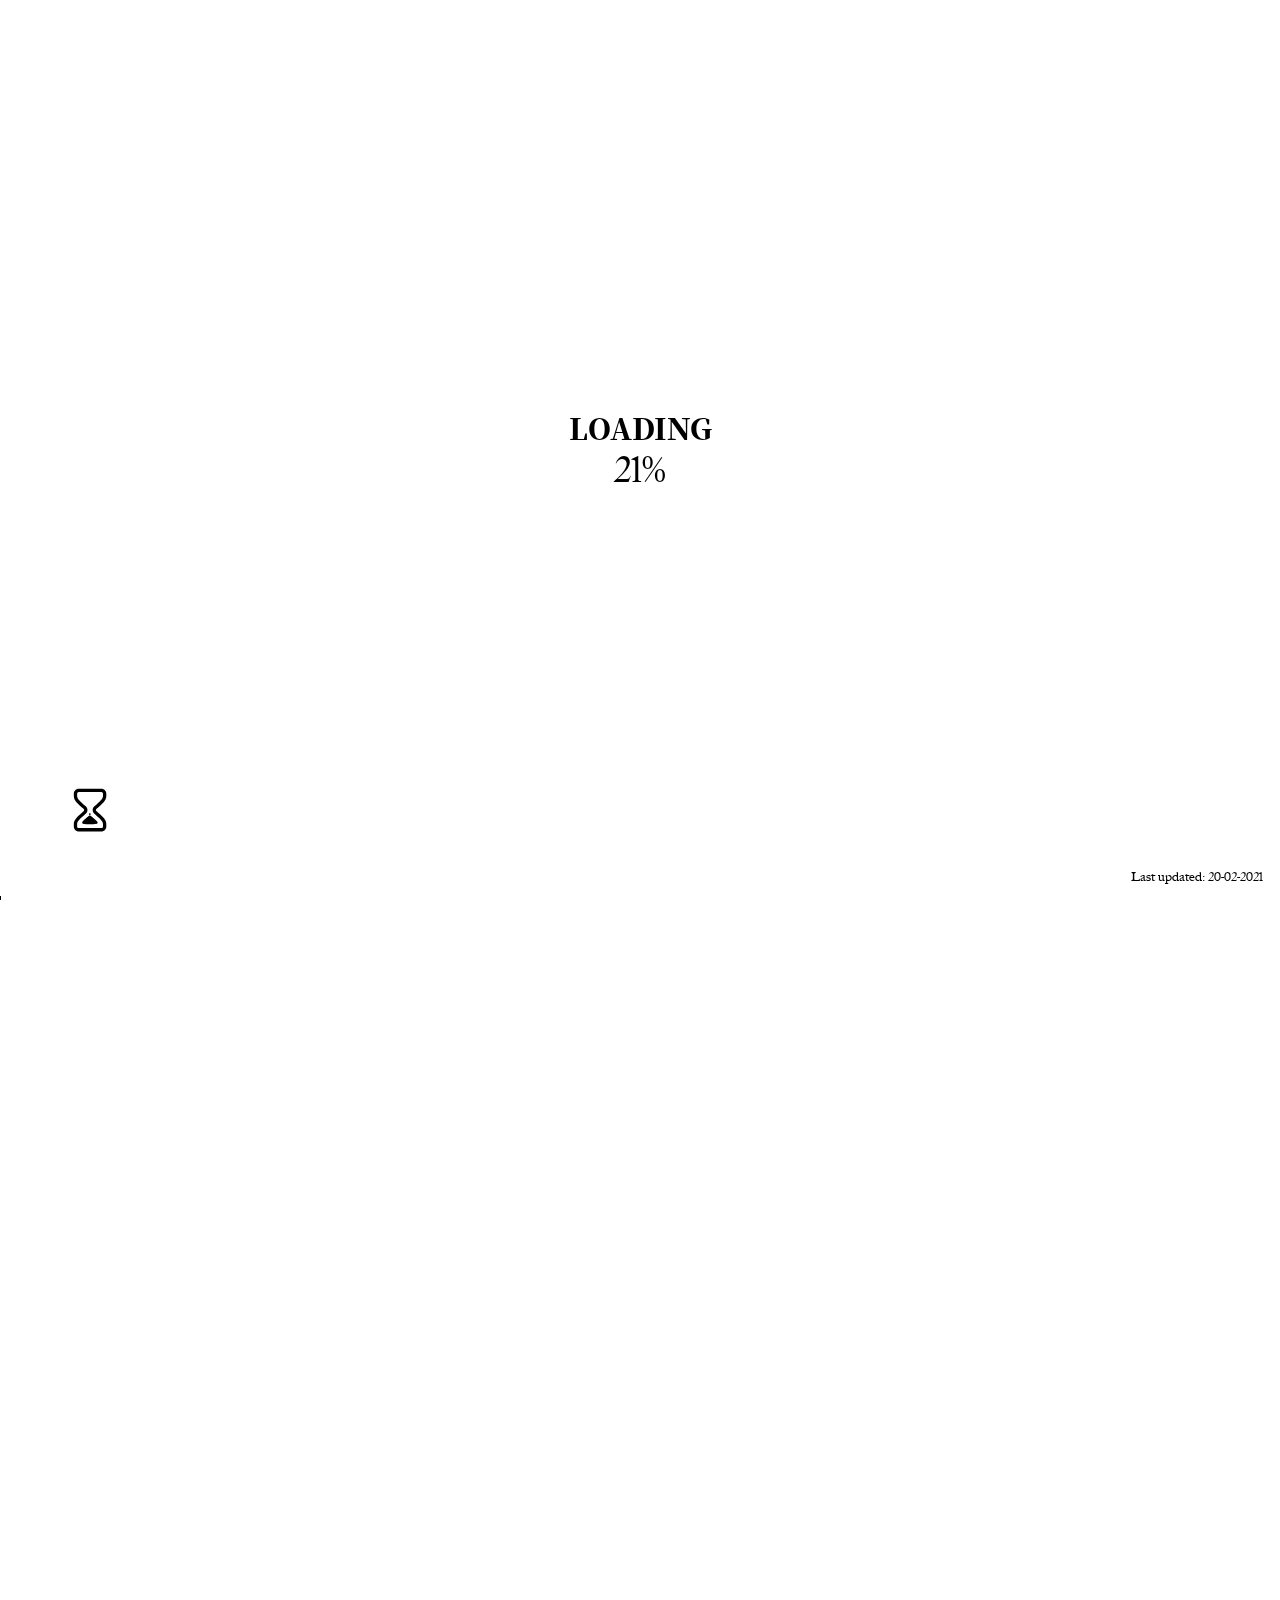
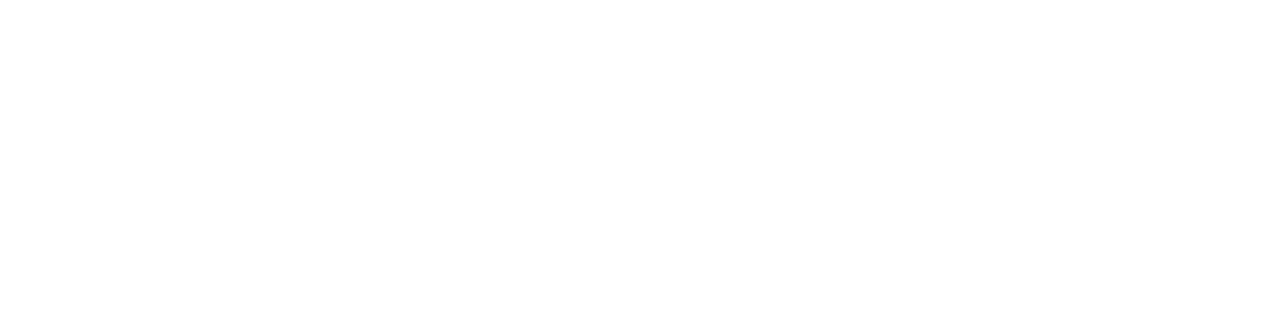
==== index.html @ 4507845f "changes1" ====
﻿
<!DOCTYPE html>
<html>
	<head>
		<meta http-equiv="Content-Type" content="text/html; charset=UTF-8" />
		<title>
			DERRICK 鄔泽斌
		</title>
		
      

<meta name="HandheldFriendly" content="True">
<meta name="MobileOptimized" content="320">
<meta name="viewport" content="width=device-width, initial-scale=1, maximum-scale=1, user-scalable=no"/>

<meta name="apple-mobile-web-app-capable" content="yes" />
<meta name="google" content="notranslate" />

<link rel="apple-touch-icon" sizes="180x180" href="favicons/apple-touch-icon.png" />
<link rel="icon" type="image/png" sizes="32x32" href="favicons/favicon-32x32.png" />
<link rel="icon" type="image/png" sizes="16x16" href="favicons/favicon-16x16.png" />
<link rel="manifest" href="favicons/site.webmanifest" />
<link rel="mask-icon" href="favicons/safari-pinned-tab.svg" color="#383e3f" />
<link rel="shortcut icon" href="favicons/favicon.ico" />
<meta name="msapplication-TileColor" content="#ffffff" />

<meta name="theme-color" content="#ffffff" />
<meta name="description" content="Web Developer" />
<meta property="og:type" content="website" />
<meta property="og:image:width" content="1200" />
<meta property="og:image:height" content="1200" />
<meta property="og:title" content="" />
<meta property="og:site_name" content="DERRICK 鄔泽斌" />
<meta property="og:description" content="Software Engineer" />






<script src="https://cdn.polyfill.io/v2/polyfill.min.js"></script>

<script src="js/bundle.js"></script>




<link type="text/css" rel="stylesheet" media="all" href="css/main.css" />
<link type="text/css" rel="stylesheet" media="all" href="css/main_landscape.css" />
<link type="text/css" rel="stylesheet" media="all" href="css/main_portrait.css" />
	</head>

	<body data-page="homepage">

		
		<div class="Cursor">

	
	<div class="Cursor__Dot">&nbsp;</div>
	
	
	<div class="Cursor__Arrow">
		<svg xmlns="http://www.w3.org/2000/svg" width="100" height="100" viewBox="0 0 100 100" ><g id="cursor_arrow-copy-14" fill="none" fill-rule="evenodd"><path d="M31.353 48.23H78v3.54H31.353c4.563 3.542 9.055 8.147 12.635 12.963L41.321 67C36.548 60.413 29.388 54.108 23 50c6.388-4.108 13.548-10.413 18.32-17l2.668 2.267c-3.299 4.533-8.072 9.42-12.635 12.962z" id="←" fill="#000" transform="rotate(90 50.5 50)"/></g></svg>	</div>
	
	
	<div class="Cursor__Drag">
		<svg xmlns="http://www.w3.org/2000/svg" width="100" height="100" viewBox="0 0 100 100" >
  <g fill="#000" fill-rule="nonzero">
    <path d="M17.66 48.677l11.092-7.538a.8.8 0 0 1 1.247.727L29.334 50l.665 8.134a.8.8 0 0 1-1.247.727L17.66 51.323a1.6 1.6 0 0 1 0-2.646zM83.34 51.323l-11.092 7.538a.8.8 0 0 1-1.247-.727L71.666 50l-.665-8.134a.8.8 0 0 1 1.247-.727l11.091 7.538a1.6 1.6 0 0 1 0 2.646z"/>
  </g>
</svg>	</div>

	
	<p class="Cursor__Distance">
		We are <br />15,343 km<br /> apart
	</p>


	<div class="Cursor__Eyeball"></div>
	<div class="Cursor__Hourglass"></div>
</div>


<div class="CursorBorder">
	<div class="CursorBorder__Border">&nbsp;</div>
</div>


<div id="CursorBlocker">&nbsp;</div>
		<div class="Scrollbar">
	<div class="Scrollbar__Front">&nbsp;</div>
	<div class="Scrollbar__End">&nbsp;</div>
</div>		
		<div class="Menu--mobile">
	<p id="button_home_mobile" class="Menu--mobile__Link"><svg width="24px" height="24px" viewBox="0 0 24 24" version="1.1" xmlns="http://www.w3.org/2000/svg" xmlns:xlink="http://www.w3.org/1999/xlink">
    <g id="icon_home" stroke="none" stroke-width="1" fill="none" fill-rule="evenodd">
        <path d="M10,18 L10,13 L14,13 L14,18 L18,18 L18,11.3017083 L12,6.30170828 L6,11.3017083 L6,18 L10,18 Z M5,10.8333333 L12,5 L19,10.8333333 L19,19 L5,19 L5,10.8333333 Z M11,14 L11,18 L13,18 L13,14 L11,14 Z" id="Shape" fill="#000000" fill-rule="nonzero"></path>
    </g>
</svg>Home</p>
	<p id="button_work_mobile" class="Menu--mobile__Link"><svg width="24px" height="24px" viewBox="0 0 24 24" version="1.1" xmlns="http://www.w3.org/2000/svg" xmlns:xlink="http://www.w3.org/1999/xlink">
    <g id="icon_work" stroke="none" stroke-width="1" fill="none" fill-rule="evenodd">
        <path d="M6.67067946,17.4003884 L14.9759339,14.5376611 L15.6833783,8.44549156 L17.5082353,10.2703485 L18.5857864,9.19279734 L14.1858823,4.79289322 L13.1083312,5.87044438 L14.9331881,7.69530132 L8.84101858,8.40274579 L5.99377507,16.6630792 L10.2426407,12.4142136 L10.9497475,13.1213203 L6.67067946,17.4003884 Z M16.4382197,10.6145465 L15.8966795,15.2780288 L4,19.3786797 L8.1006509,7.48200016 L12.7641332,6.94045996 L11.6941176,5.87044438 L14.1858823,3.37867966 L20,9.19279734 L17.5082353,11.6845621 L16.4382197,10.6145465 Z" id="Shape" fill="#000000" fill-rule="nonzero"></path>
    </g>
</svg>Work</p>
	<p id="button_about_mobile" class="Menu--mobile__Link"><svg width="24px" height="24px" viewBox="0 0 24 24" version="1.1" xmlns="http://www.w3.org/2000/svg" xmlns:xlink="http://www.w3.org/1999/xlink">
    <g id="icon_about" stroke="none" stroke-width="1" fill="none" fill-rule="evenodd">
        <circle id="Oval" stroke="#000000" fill-rule="nonzero" cx="12" cy="12" r="8"></circle>
        <rect id="Rectangle" fill="#000000" fill-rule="nonzero" x="11.5" y="9" width="1" height="1"></rect>
        <rect id="Rectangle" fill="#000000" fill-rule="nonzero" x="11.5" y="11" width="1" height="4"></rect>
    </g>
</svg>About</p>
	<p id="button_guestbook_mobile" class="Menu--mobile__Link"><svg width="24px" height="24px" viewBox="0 0 24 24" version="1.1" xmlns="http://www.w3.org/2000/svg" xmlns:xlink="http://www.w3.org/1999/xlink">
    <g id="icon_guestbook" stroke="none" stroke-width="1" fill="none" fill-rule="evenodd">
        <path d="M19,6 L5,6 L5,15.8571429 L15.7391612,15.8571429 L19,18.0989695 L19,6 Z M4,5 L20,5 L20,20 L15.4285714,16.8571429 L4,16.8571429 L4,5 Z" id="Rectangle" fill="#000000" fill-rule="nonzero"></path>
        <polygon id="Rectangle" fill="#000000" fill-rule="nonzero" points="16 10 16 12 14 12 14 10"></polygon>
        <polygon id="Rectangle" fill="#000000" fill-rule="nonzero" points="13 10 13 12 11 12 11 10"></polygon>
        <polygon id="Rectangle" fill="#000000" fill-rule="nonzero" points="10 10 10 12 8 12 8 10"></polygon>
    </g>
</svg>Guestbook<span class="message_counter">0</span></p>
</div>
		<div id="Homepage" style="display: none; visibility: hidden;">

	<div id="Homepage__Top">
		
		<div id="section_home">


	<div class="Menu">
		<p class=" Menu__Link" id="button_about" data-arrow_deg="-45">About</p>
		<p class=" Menu__Link" id="button_work" data-arrow_deg="90">Work</p>
		<p class=" Menu__Link" id="button_guestbook" data-arrow_deg="-90">Guestbook (<i class="message_counter">null</i>)</p>
			</div>


	<div class="Chapter">
		<p class="Chapter__Zh">作品集</p>
		<p class="Chapter__Sep"><svg xmlns="http://www.w3.org/2000/svg" viewBox="0 0 14 13">
  <path fill="#000" fill-rule="nonzero" d="M7 6.252L13.383.165l.26.248L7.261 6.5l6.382 6.087-.26.248L7 6.748.617 12.835l-.26-.248L6.739 6.5.357.413l.26-.248z"/>
</svg></p>
		<p class="Chapter__En">Selected Work</p>
	</div>


	<div class="Home">

		<div class="Home__Word Home__Word--1"><p>鄔</p></div>
		<div class="Home__Word Home__Word--2"><p>泽</p></div>
		<div class="Home__Word Home__Word--3"><p>斌</p></div>

	
		

		

		<!--<div class="Home__Badge--pride">
			<svg xmlns="http://www.w3.org/2000/svg" viewBox="0 0 90 60">
  <path fill="#000" fill-rule="nonzero" d="M0 0h90v60H0V0zm44.508 29.54c-1.723-1.884-1.022-4.93 1.646-6.132 1.76-.792 3.183-4.051 1.88-6.077-1.162-1.809-.867-3.762 1.17-4.809-9.783-.67-14.465 12.256-5.066 17.07-.967-.768-1.705-1.924-2.08-3.29a7.188 7.188 0 0 1 .839-5.712l.22.139a6.924 6.924 0 0 0-.808 5.504c.381 1.387 1.183 2.58 2.2 3.308zm-.08-9.448l-.593.93-.214-1.082-1.068-.276.962-.539-.067-1.1.809.749 1.025-.404-.46 1 .7.851-1.095-.129zm.857 9.299c1.26-2.222 4.374-2.497 6.341-.33 1.297 1.43 4.836 1.775 6.36-.09 1.362-1.665 3.31-1.988 4.935-.374-2.386-9.51-16.125-9.97-17.799.457.43-1.156 1.302-2.216 2.486-2.995a7.188 7.188 0 0 1 5.692-.967l-.064.253a6.924 6.924 0 0 0-5.485.932c-1.2.79-2.089 1.922-2.466 3.114zm8.961-2.998l-1.067-.275.962-.538-.067-1.101.81.749 1.025-.404-.462 1 .701.85-1.094-.129-.593.93-.215-1.082zm-8.578 3.69c2.501.512 3.726 3.388 2.273 5.928-.959 1.676-.194 5.149 2.05 6.022 2.005.78 2.914 2.534 1.882 4.577 8.307-5.208 4.498-18.417-5.936-16.786 1.233.052 2.51.554 3.617 1.439a7.188 7.188 0 0 1 2.679 5.114l-.26.017a6.924 6.924 0 0 0-2.582-4.928c-1.123-.898-2.474-1.393-3.723-1.384zm5.62 7.596l-.068-1.1.809.75 1.026-.405-.462 1.001.701.85-1.094-.13-.592.93-.216-1.08-1.066-.277.961-.539zm-6.16-7.019c.286 2.538-2.072 4.591-4.936 3.995-1.89-.395-4.957 1.406-5.094 3.81-.122 2.148-1.509 3.554-3.772 3.204 7.52 6.292 18.906-1.413 14.131-10.832.332 1.189.249 2.558-.25 3.884a7.188 7.188 0 0 1-4.037 4.128l-.096-.242a6.924 6.924 0 0 0 3.889-3.978c.507-1.346.56-2.783.165-3.969zm-5.488 7.692l1.025-.403-.462 1 .701.851-1.095-.13-.592.93-.214-1.081-1.068-.276.962-.539-.067-1.1.81.748zm4.771-8.026c-2.325 1.056-5.006-.552-5.324-3.46-.209-1.92-2.869-4.28-5.198-3.667-2.08.547-3.846-.337-4.212-2.598-3.66 9.097 7.185 17.544 14.668 10.092-1.028.683-2.356 1.028-3.772.962a7.188 7.188 0 0 1-5.173-2.563l.201-.167a6.924 6.924 0 0 0 4.985 2.47c1.436.066 2.82-.327 3.825-1.07zM35.4 27.483l.7.85-1.094-.13-.592.93-.215-1.082-1.067-.276.962-.537-.068-1.1.81.747 1.025-.403-.461 1.001z"/>
</svg>		</div>-->


		<p class="Home__Message Home__Message--en">Hi, my name is Derrick,
			<br />
			Co-Founder / CTO of AROSSOBENCH<br /> and Software Engineer at Cobotic Lab.</p>

		<p class="Home__Message Home__Message--zh">Currently in Singapore.</p>

		<p class="Home__Message Home__Message--time">
			<span class="Home__Message--time__Clock">00:00:00</span>
			<span class="Home__Message--time__Comment">Hey there my friend.</span>
		</p>
	</div>

</div>
		

<div id="section_reuters_news" class="Work">


    <div class="Chapter">
        <p class="Chapter__Zh">作品</p>
        <p class="Chapter__Sep"><svg xmlns="http://www.w3.org/2000/svg" viewBox="0 0 14 13">
  <path fill="#000" fill-rule="nonzero" d="M7 6.252L13.383.165l.26.248L7.261 6.5l6.382 6.087-.26.248L7 6.748.617 12.835l-.26-.248L6.739 6.5.357.413l.26-.248z"/>
</svg></p>
		<p class="Chapter__En">Work</p>
    </div>


	<a class="Work__Client Work__Client--zh" href="https://arossobench.com/" data-link="true cs" data-lottie="eyeball" data-cursor_class="read_more" data-hex="FF8000">AROSSO BENCH<span class="Work__Client--zh__sub">XXL</span></a>
	

	<p class="Work__Role">
		<span class="Work__Role__en">CTO</span><span class="Work__Role__dash">&nbsp;</span><span class="Work__Role__zh">CO-FOUNDER</span>
	</p>


	<a class="Work__Media" href="https://arossobench.com/" data-link="true cs" data-lottie="eyeball" data-cursor_class="read_more_invert" data-inview="true" data-hex="FF8000">&nbsp;</a>


</div>		
<div id="section_chan_eayrs" class="Work">


	<a class="Work__Client Work__Client--en" href="/cobotic/" data-link="true cs" data-lottie="eyeball" data-cursor_class="read_more" data-hex="193931">Binary Coffee<br><span>&nbsp;&nbsp;&nbsp;&nbsp;&nbsp;</span>@ Cobotic Lab</a>
	

	<p class="Work__Role">
		<span class="Work__Role__en">SOFTWARE ENGINEER</span><span class="Work__Role__dash">&nbsp;</span><span class="Work__Role__zh">MULTIDISCIPLINARY</span>
	</p>


	<a class="Work__Media" href="/cobotic/" data-link="true cs" data-lottie="eyeball" data-cursor_class="read_more" data-inview="true" data-hex="193931">&nbsp;</a>


</div>
		

<div id="section_cowboy" class="Work">


	<a class="Work__Client Work__Client--en" href="/fyp/" data-link="true cs" data-lottie="eyeball" data-cursor_class="read_more" data-hex="FF3465">TELEMATIC</a>
	

	<p class="Work__Role">
		<span class="Work__Role__en">Final Year Project</span><span class="Work__Role__dash">&nbsp;</span><span class="Work__Role__zh">Singapore Polytechnic</span>
	</p>


	<a class="Work__Media" href="/fyp/" data-link="true cs" data-lottie="eyeball" data-cursor_class="read_more" data-inview="true" data-hex="FF3465">&nbsp;
	</a>


</div>
		

<div id="section_campbell_rey" class="Work">


	<a class="Work__Client Work__Client--en" href="/auto/" data-link="true cs" data-lottie="eyeball" data-cursor_class="read_more" data-hex="F3534B">Solar Car</a>
	

	<p class="Work__Role">
		<span class="Work__Role__en">Fellowship</span><span class="Work__Role__dash">&nbsp;</span><span class="Work__Role__zh">Singapore Polytechnic</span>
	</p>


	<a class="Work__Media" href="/auto/" data-link="true cs" data-lottie="eyeball" data-cursor_class="read_more" data-inview="true" data-hex="F3534B">&nbsp;</a>


</div>
	</div>

	<div id="Homepage__Bottom">
				
		

<div id="section_rtv" class="Work">


	<a class="Work__Client Work__Client--en" href="/agv/" data-link="true cs" data-lottie="eyeball" data-cursor_class="read_more" data-hex="1E2021">AGV</a>
	

	<p class="Work__Role">
		<span class="Work__Role__en">Course Assignment</span><span class="Work__Role__dash">&nbsp;</span><span class="Work__Role__zh">Singapore Polytechnic</span>
	</p>


	<a class="Work__Media" href="/agv/" data-link="true cs" data-lottie="eyeball" data-cursor_class="read_more_invert" data-inview="true" data-hex="1E2021">&nbsp;</a>

	
</div>
		


<div id="section_old_work">

    
    <div class="Archive">

        <a class="Archive__Media" href="/archive/" data-link="true cs" data-lottie="eyeball" data-cursor_class="read_more_invert" data-hex="000000">
            <!-- <video class="Archive__Media__Video" data-inview="true" loop muted playsinline poster="asset/img/archive-cover-video.png"> -->
               <!-- <source src="/asset/img/archive-cover-video.mp4" type="video/mp4"> -->
            <!-- </video> -->
        </a>

        <a class="Archive__Title" href="/archive/" data-link="true cs" data-lottie="eyeball" data-cursor_class="read_more_invert" data-hex="000000">
            <span class="Archive__Title__Zh">舊作品</span>
            <span class="Archive__Title__En">Archive 2017&ndash;20</span>
        </a>

    </div>


    <div class="Dribbble">

        <p class="Dribbble__Title">For Collaborations</p>
        <a href="https://www.instagram.com/derrickwzb" class="Dribbble__Link" data-link="true" data-cursor_class="link"><span class="Dribbble__Link__en">Instagram</span><span class="Dribbble__Link__zh"></span></a>

    </div>


</div>		<div id="section_about">


	<div class="Chapter">
		<p class="Chapter__Zh">關於</p>
		<p class="Chapter__Sep"><svg xmlns="http://www.w3.org/2000/svg" viewBox="0 0 14 13">
  <path fill="#000" fill-rule="nonzero" d="M7 6.252L13.383.165l.26.248L7.261 6.5l6.382 6.087-.26.248L7 6.748.617 12.835l-.26-.248L6.739 6.5.357.413l.26-.248z"/>
</svg></p>
		<p class="Chapter__En">About</p>
	</div>


	<div class="Map">

		<div class="Map__Kwok">
			<p class="Map__Kwok__Label Map__Kwok__Label--zh">新加坡</p>
			<p class="Map__Kwok__Label Map__Kwok__Label--en">Singapore</p>
		</div>

		<div class="Map__Visiter">
			<p class="Map__Visiter__Label Map__Visiter__Label--zh">新加坡</p>
			<p class="Map__Visiter__Label Map__Visiter__Label--en" id="visiter_city">Singapore</p>
		</div>

		<div class="Map__Canvas" data-link="true" data-cursor_class="distance">
			<canvas></canvas>
		</div>

	</div>


	

	<div class="About__Birthday">
		<p class="About__Birthday__Date">10.<br />21.<br />1999</p>
		<p class="About__Birthday__Message">Thanks mom for bringing me to this cruel world</p>
	</div>



	<div class="About__Background--en">

		<p>Hi, my name is Derrick. Co-Founder / CTO of AROSSOBENCH and Software Engineer at COBOTIC LAB AUTOMATION SINGAPORE.</p>

		<p>Born and raised in Malaysia, and currently building my empire in Singapore. Im a multidisciplinary developer with the main focus on bridging the gap between design and development.</p>

		<p> Contact me if you are looking for collaborations, or it's cool to just say hi too.
		<br />
		<br />
		<a data-link="true" data-cursor_class="link" href="mailto:derrick@arossobench.com">derrick@arossobench.com</a> / <a data-link="true" data-cursor_class="link" href="https://www.instagram.com/derrickwzb/">@derrickwzb</a>
		</p>
	</div>



	<div class="About__Background--zh">

		<!--<p>大家好，我是麥國然。我出生在香港，十二歲時移民到美國佛羅里達州，現在居住在紐約。我在大學時是讀平面設計的，但多數我學的東西是從互聯網和我周圍的人。</p>

		<p>我目前在<a data-link="true" data-cursor_class="link" href="https://ueno.co/">Ueno</a>擔任設計師。我非常幸運地能夠與很棒的人一起工作。如果您有興趣加入我們，求職時請使用推薦代碼kwok2019，哪我便能夠獲得推薦獎金。</p>

		<p>我討厭獨自工作，如果你正在尋找合作機會，歡迎隨時與我聯繫交流，或者打個招呼。

		<br />
		<br />
		<a data-link="true" data-cursor_class="link" href="mailto:hi@kwokyinmak.com">電郵</a> / <a data-link="true" data-cursor_class="link" href="https://www.instagram.com/kwokidile/">@kwokidile</a>
		</p>-->


	</div>


	
	<div class="About__Media">
		 <img class="About__Media__Img" data-inview="true" src="asset/img/me.jpg" alt="" />	 
		</div>
</div>
		



<div id="section_additional">

	<div class="Book">


		<p class="Book__Info">
			<span class="Book__Info__Heading">Currently project</span>
			<a href="https://arossobench.com/work/thebench.html" data-link="true" data-cursor_class="link" class="Book__Info__Title">THE BENCH</a>
			<span class="Book__Info__Author">E-COMMERCE PLATFORM</span>
		</p>
		<div class="Book__Media">
			<img class="Book__Media__Img" data-inview="true" src="asset/img/thebenchlogo.jpg" alt="">
		</div>

	</div>


	<div class="Award" id="section_awards" spellcheck="false">

		
		<p class="Award__Title Award__Title--recogination">COMPETENCIES</p>
		
		<p class="Award__Name"><span contenteditable="true" >Fullstack Web Development</span>&nbsp;<span contenteditable="true" ></span></p><p class="Award__Name"><span contenteditable="true" >CAD Drafting</span>&nbsp;<span contenteditable="true" ></span></p><p class="Award__Name"><span contenteditable="true" >Mechanical & Electrical Engineering</span>&nbsp;<span contenteditable="true" ></span></p><p class="Award__Name"><span contenteditable="true" >ADOBE Creative Suite</span>&nbsp;<span contenteditable="true" ></span></p>

		<p class="Award__Title Award__Title--not_qualified">SKILLS</p>


		<p class="Award__Footnote">More coming soon (hopefully)</p>


		<div class="Award__Canvas"><canvas></canvas></div>
		
	</div>


</div>
		<div id="section_guestbook">


	<div class="Chapter">
		<p class="Chapter__Zh">留言冊</p>
		<p class="Chapter__Sep"><svg xmlns="http://www.w3.org/2000/svg" viewBox="0 0 14 13">
  <path fill="#000" fill-rule="nonzero" d="M7 6.252L13.383.165l.26.248L7.261 6.5l6.382 6.087-.26.248L7 6.748.617 12.835l-.26-.248L6.739 6.5.357.413l.26-.248z"/>
</svg></p>
		<p class="Chapter__En">Guestbook (<i class="message_counter">null</i>)</p>
	</div>


	<div id="MessageWindow">
		<div id="MessageWindow__Control">
			<div id="MessageWindow__Control__Up" data-direction="up" data-arrow_deg="0">
				<svg xmlns="http://www.w3.org/2000/svg" width="100" height="100" viewBox="0 0 100 100" ><g id="cursor_arrow-copy-14" fill="none" fill-rule="evenodd"><path d="M31.353 48.23H78v3.54H31.353c4.563 3.542 9.055 8.147 12.635 12.963L41.321 67C36.548 60.413 29.388 54.108 23 50c6.388-4.108 13.548-10.413 18.32-17l2.668 2.267c-3.299 4.533-8.072 9.42-12.635 12.962z" id="←" fill="#000" transform="rotate(90 50.5 50)"/></g></svg>			</div>
			<div id="MessageWindow__Control__Down" data-direction="down" data-arrow_deg="180">
				<svg xmlns="http://www.w3.org/2000/svg" width="100" height="100" viewBox="0 0 100 100" ><g id="cursor_arrow-copy-14" fill="none" fill-rule="evenodd"><path d="M31.353 48.23H78v3.54H31.353c4.563 3.542 9.055 8.147 12.635 12.963L41.321 67C36.548 60.413 29.388 54.108 23 50c6.388-4.108 13.548-10.413 18.32-17l2.668 2.267c-3.299 4.533-8.072 9.42-12.635 12.962z" id="←" fill="#000" transform="rotate(90 50.5 50)"/></g></svg>			</div>
		</div>
		<div id="messages_wrapper">
			<div class="Message">
				<p class="Message__Comment Message__Comment--L">Connecting...</p>
			</div>
		</div>
	</div>


	<form id="Form" method="post">

		<input type="text" name="visiter_name" id="Form__Visiter" maxlength="14">
		<input type="text" name="message" id="Form__Message" maxlength="139">
		<button type="button" id="Form__Send" data-link="true" data-cursor_class="link">Send</button>

	</form>


</div>
		


<div id="section_special_thanks">


	<div class="Chapter">
		<p class="Chapter__Zh">特別鳴謝</p>
		<p class="Chapter__Sep"><svg xmlns="http://www.w3.org/2000/svg" viewBox="0 0 14 13">
  <path fill="#000" fill-rule="nonzero" d="M7 6.252L13.383.165l.26.248L7.261 6.5l6.382 6.087-.26.248L7 6.748.617 12.835l-.26-.248L6.739 6.5.357.413l.26-.248z"/>
</svg></p>
		<p class="Chapter__En">Special Thanks</p>
	</div>


	<div id="name_list_wrapper">


		<div class="Thanks">

			<div class="Thanks__Description">
						<p class="Thanks__Description__Message">多謝曬大家</p>
					</div><p class="Thanks__Name">EVERYONE</p><p class="Thanks__Name">EVERYONE</p><p class="Thanks__Name">EVERYONE</p><p class="Thanks__Name">ADOBE</p><p class="Thanks__Name">YOUR MOM</p><p class="Thanks__Name">YOUR UNCLE</p><p class="Thanks__Name">EVERYONE</p><p class="Thanks__Name">AROSSOBENCH</p><p class="Thanks__Name">Your neighbour's dog</p><p class="Thanks__Name">DISNEY FILMS</p><p class="Thanks__Name">EVERYONE</p><p class="Thanks__Name">ROCHESTER PARK</p><p class="Thanks__Name">SPSSC</p><p class="Thanks__Name">EVERYONE</p><p class="Thanks__Name">2017 MEMES</p><p class="Thanks__Name">GITHUB</p><p class="Thanks__Name">EVERYONE</p><p class="Thanks__Name">MY ENEMIES</p><p class="Thanks__Name">EVERYONE</p><p class="Thanks__Name">EVERYONE</p><p class="Thanks__Name">MASAMS</p><p class="Thanks__Name">EVERYONE</p><p class="Thanks__Name">EVERYONE</p><p class="Thanks__Name">STACKOVERFLOW</p><p class="Thanks__Name">EVERYONE</p><p class="Thanks__Name">EVERYONE</p><p class="Thanks__Name">Mother</p><p class="Thanks__Name">EVERYONE</p><p class="Thanks__Name">DEEZ NUTS</p><p class="Thanks__Name">EVERYONE</p><p class="Thanks__Name">EVERYONE</p><p class="Thanks__Name">Dota 2</p><p class="Thanks__Name">TIKTOK</p><p class="Thanks__Name">DUNHILL</p><p class="Thanks__Name">EVERYONE</p><p class="Thanks__Name">NICK VUJICIC</p><p class="Thanks__Name">MR.FANTASTIC</p><p class="Thanks__Name">EVERYONE</p><p class="Thanks__Name">EVERYONE</p><p class="Thanks__Name">EVERYONE</p><p class="Thanks__Name">GENEVIEVE</p><p class="Thanks__Name">SPOTIFY</p><p class="Thanks__Name">EVERYONE</p><p class="Thanks__Name">KANYE</p><p class="Thanks__Name">EVERYONE</p><p class="Thanks__Name">DeviantArt</p><p class="Thanks__Name">EVERYONE</p><p class="Thanks__Name">PUBG</p><p class="Thanks__Name">EVERYONE</p><p class="Thanks__Name">85785</p><p class="Thanks__Name">EVERYONE</p><p class="Thanks__Name">HANNAH MONTANA</p>
		</div>



		<div class="Thanks Thanks--fake">

			<div class="Thanks__Description">
				<p class="Thanks__Description__Message">多謝曬大家</p>
			</div><p class="Thanks__Name">EVERYONE</p><p class="Thanks__Name">EVERYONE</p><p class="Thanks__Name">EVERYONE</p><p class="Thanks__Name">ADOBE</p><p class="Thanks__Name">YOUR MOM</p><p class="Thanks__Name">YOUR UNCLE</p><p class="Thanks__Name">EVERYONE</p><p class="Thanks__Name">AROSSOBENCH</p><p class="Thanks__Name">Your neighbour's dog</p><p class="Thanks__Name">DISNEY FILMS</p><p class="Thanks__Name">EVERYONE</p><p class="Thanks__Name">ROCHESTER PARK</p><p class="Thanks__Name">SPSSC</p><p class="Thanks__Name">EVERYONE</p><p class="Thanks__Name">2017 MEMES</p><p class="Thanks__Name">GITHUB</p><p class="Thanks__Name">EVERYONE</p><p class="Thanks__Name">MY ENEMIES</p><p class="Thanks__Name">EVERYONE</p><p class="Thanks__Name">EVERYONE</p><p class="Thanks__Name">MASAMS</p><p class="Thanks__Name">EVERYONE</p><p class="Thanks__Name">EVERYONE</p><p class="Thanks__Name">STACKOVERFLOW</p><p class="Thanks__Name">EVERYONE</p><p class="Thanks__Name">EVERYONE</p><p class="Thanks__Name">Mother</p><p class="Thanks__Name">EVERYONE</p><p class="Thanks__Name">DEEZ NUTS</p><p class="Thanks__Name">EVERYONE</p><p class="Thanks__Name">EVERYONE</p><p class="Thanks__Name">Dota 2</p><p class="Thanks__Name">TIKTOK</p><p class="Thanks__Name">DUNHILL</p><p class="Thanks__Name">EVERYONE</p><p class="Thanks__Name">NICK VUJICIC</p><p class="Thanks__Name">MR.FANTASTIC</p><p class="Thanks__Name">EVERYONE</p><p class="Thanks__Name">EVERYONE</p><p class="Thanks__Name">EVERYONE</p><p class="Thanks__Name">GENEVIEVE</p><p class="Thanks__Name">SPOTIFY</p><p class="Thanks__Name">EVERYONE</p><p class="Thanks__Name">KANYE</p><p class="Thanks__Name">EVERYONE</p><p class="Thanks__Name">DeviantArt</p><p class="Thanks__Name">EVERYONE</p><p class="Thanks__Name">PUBG</p><p class="Thanks__Name">EVERYONE</p><p class="Thanks__Name">85785</p><p class="Thanks__Name">EVERYONE</p><p class="Thanks__Name">HANNAH MONTANA</p>
		</div>

	</div>

</div>
	</div>

</div>

		<div id="CaseStudyWrapper"></div>

		<div id="dim_wrapper"></div>
		<div class="Preloader">

    <p class="Preloader__Message__Zh">
        <span id="PreloaderMsgDownloading" style="display:none;">LOADING</span>
        <span id="PreloaderMsgSiteTitile" style="display:none;">DONE<svg xmlns="http://www.w3.org/2000/svg" viewBox="0 0 14 13">
  <path fill="#000" fill-rule="nonzero" d="M7 6.252L13.383.165l.26.248L7.261 6.5l6.382 6.087-.26.248L7 6.748.617 12.835l-.26-.248L6.739 6.5.357.413l.26-.248z"/>
</svg>PROJECTS</span>
    </p>
    <p class="Preloader__Message__En">0%</p>

    <p class="Preloader__Footnote">Last updated: 20-02-2021</p>
    
    <div class="Preloader__Dim">&nbsp;</div>
</div>		
		<script src="js/main-min.js"></script>

	</body>

</html>
---- css/main.css ----
html,
body,
div,
span,
applet,
object,
iframe,
h1,
h2,
h3,
h4,
h5,
h6,
p,
blockquote,
pre,
a,
abbr,
acronym,
address,
big,
cite,
code,
del,
dfn,
em,
img,
ins,
kbd,
q,
s,
samp,
small,
strike,
strong,
sub,
sup,
tt,
var,
b,
u,
i,
center,
dl,
dt,
dd,
ol,
ul,
li,
fieldset,
form,
label,
legend,
table,
caption,
tbody,
tfoot,
thead,
tr,
th,
td,
article,
aside,
canvas,
details,
embed,
figure,
figcaption,
footer,
header,
hgroup,
menu,
nav,
output,
ruby,
section,
summary,
time,
mark,
audio,
video {
    margin: 0;
    padding: 0;
    border: 0;
    font-size: 100%;
    font: inherit;
    vertical-align: baseline
}

article,
aside,
details,
figcaption,
figure,
footer,
header,
hgroup,
menu,
nav,
section {
    display: block
}

body {
    line-height: 1
}

ol,
ul {
    list-style: none
}

blockquote,
q {
    quotes: none
}

    blockquote:before,
    blockquote:after,
    q:before,
    q:after {
        content: '';
        content: none
    }

table {
    border-collapse: collapse;
    border-spacing: 0
}


/*! normalize.css v7.0.0 | MIT License | github.com/necolas/normalize.css */

html {
    line-height: 1.15;
    -ms-text-size-adjust: 100%;
    -webkit-text-size-adjust: 100%
}

body {
    margin: 0
}

article,
aside,
footer,
header,
nav,
section {
    display: block
}

h1 {
    font-size: 2em;
    margin: 0.67em 0
}

figcaption,
figure,
main {
    display: block
}

figure {
    margin: 1em 40px
}

hr {
    box-sizing: content-box;
    height: 0;
    overflow: visible
}

pre {
    font-family: monospace, monospace;
    font-size: 1em
}

a {
    background-color: transparent;
    -webkit-text-decoration-skip: objects
}

abbr[title] {
    border-bottom: none;
    text-decoration: underline;
    -webkit-text-decoration: underline dotted;
    text-decoration: underline dotted
}

b,
strong {
    font-weight: inherit
}

b,
strong {
    font-weight: bolder
}

code,
kbd,
samp {
    font-family: monospace, monospace;
    font-size: 1em
}

dfn {
    font-style: italic
}

mark {
    background-color: #ff0;
    color: #000
}

small {
    font-size: 80%
}

sub,
sup {
    font-size: 75%;
    line-height: 0;
    position: relative;
    vertical-align: baseline
}

sub {
    bottom: -0.25em
}

sup {
    top: -0.5em
}

audio,
video {
    display: inline-block
}

    audio:not([controls]) {
        display: none;
        height: 0
    }

img {
    border-style: none
}

svg:not(:root) {
    overflow: hidden
}

button,
input,
optgroup,
select,
textarea {
    font-family: sans-serif;
    font-size: 100%;
    line-height: 1.15;
    margin: 0
}

button,
input {
    overflow: visible
}

button,
select {
    text-transform: none
}

button,
html [type="button"],
[type="reset"],
[type="submit"] {
    -webkit-appearance: button
}

    button::-moz-focus-inner,
    [type="button"]::-moz-focus-inner,
    [type="reset"]::-moz-focus-inner,
    [type="submit"]::-moz-focus-inner {
        border-style: none;
        padding: 0
    }

    button:-moz-focusring,
    [type="button"]:-moz-focusring,
    [type="reset"]:-moz-focusring,
    [type="submit"]:-moz-focusring {
        outline: 1px dotted ButtonText
    }

fieldset {
    padding: 0.35em 0.75em 0.625em
}

legend {
    box-sizing: border-box;
    color: inherit;
    display: table;
    max-width: 100%;
    padding: 0;
    white-space: normal
}

progress {
    display: inline-block;
    vertical-align: baseline
}

textarea {
    overflow: auto
}

[type="checkbox"],
[type="radio"] {
    box-sizing: border-box;
    padding: 0
}

[type="number"]::-webkit-inner-spin-button,
[type="number"]::-webkit-outer-spin-button {
    height: auto
}

[type="search"] {
    -webkit-appearance: textfield;
    outline-offset: -2px
}

    [type="search"]::-webkit-search-cancel-button,
    [type="search"]::-webkit-search-decoration {
        -webkit-appearance: none
    }

::-webkit-file-upload-button {
    -webkit-appearance: button;
    font: inherit
}

details,
menu {
    display: block
}

summary {
    display: list-item
}

canvas {
    display: inline-block
}

template {
    display: none
}

[hidden] {
    display: none
}

@font-face {
    font-family: "b_c_n";
    src: url("../asset/webfont/b_c_fb_r.woff") format("woff")
}

@font-face {
    font-family: "s_h_s";
    src: url("../asset/webfont/zh_s_h_s_heavy.woff") format("woff");
    font-weight: 900
}

@font-face {
    font-family: "s_h_s";
    src: url("../asset/webfont/zh_s_h_s_bold.woff") format("woff");
    font-weight: 700
}

@font-face {
    font-family: "s_h_s";
    src: url("../asset/webfont/zh_s_h_s_semibold.woff") format("woff");
    font-weight: 600
}

*,
*:before,
*:after {
    box-sizing: inherit
}

::-moz-selection {
    background: #FBF693
}

::selection {
    background: #FBF693;
}

.dg.ac {
    z-index: 90000
}

* {
    cursor: none
}

html,
body {
    font-size: 14px;
    -webkit-font-smoothing: antialiased;
    text-rendering: optimizeLegibility;
    -moz-osx-font-smoothing: grayscale;
    scroll-behavior: auto
}

html {
    box-sizing: border-box
}

body {
    height: 100%;
    overflow: hidden
}

a {
    text-decoration: none;
    color: #000
}

    a:hover {
        cursor: none !important
    }

i {
    font-style: normal
}

.fuck_ff {
    -webkit-filter: none !important;
    filter: none !important
}

@-webkit-keyframes newComment {
    0% {
        background: #FBF693
    }

    80% {
        background: #FBF693
    }

    100% {
        background: #eee
    }
}

@keyframes newComment {
    0% {
        background: #FBF693
    }

    80% {
        background: #FBF693
    }

    100% {
        background: #eee
    }
}

@-webkit-keyframes newCommentKwok {
    0% {
        background: orangered
    }

    80% {
        background: orangered
    }

    100% {
        background: #eee
    }
}

@keyframes newCommentKwok {
    0% {
        background: orangered
    }

    80% {
        background: orangered
    }

    100% {
        background: #eee
    }
}

@-webkit-keyframes thanks {
    0% {
        -webkit-transform: translate3d(0, 0, 0);
        transform: translate3d(0, 0, 0)
    }

    100% {
        -webkit-transform: translate3d(0, -100%, 0);
        transform: translate3d(0, -100%, 0)
    }
}

@keyframes thanks {
    0% {
        -webkit-transform: translate3d(0, 0, 0);
        transform: translate3d(0, 0, 0)
    }

    100% {
        -webkit-transform: translate3d(0, -100%, 0);
        transform: translate3d(0, -100%, 0)
    }
}

@-webkit-keyframes dribbble {
    0% {
        -webkit-transform: rotate(0deg);
        transform: rotate(0deg)
    }

    25% {
        -webkit-transform: rotate(3deg);
        transform: rotate(3deg)
    }

    50% {
        -webkit-transform: rotate(0deg);
        transform: rotate(0deg)
    }

    75% {
        -webkit-transform: rotate(3deg);
        transform: rotate(3deg)
    }

    100% {
        -webkit-transform: rotate(0deg);
        transform: rotate(0deg)
    }
}

@keyframes dribbble {
    0% {
        -webkit-transform: rotate(0deg);
        transform: rotate(0deg)
    }

    25% {
        -webkit-transform: rotate(3deg);
        transform: rotate(3deg)
    }

    50% {
        -webkit-transform: rotate(0deg);
        transform: rotate(0deg)
    }

    75% {
        -webkit-transform: rotate(3deg);
        transform: rotate(3deg)
    }

    100% {
        -webkit-transform: rotate(0deg);
        transform: rotate(0deg)
    }
}

.Preloader {
    z-index: -1000;
    position: fixed;
    top: 0;
    left: 0;
    right: 0;
    bottom: 0;
    display: -webkit-box;
    display: -webkit-flex;
    display: flex;
    -webkit-box-orient: vertical;
    -webkit-box-direction: normal;
    -webkit-flex-flow: column wrap;
    flex-flow: column wrap;
    -webkit-box-pack: center;
    -webkit-justify-content: center;
    justify-content: center;
    -webkit-box-align: center;
    -webkit-align-items: center;
    align-items: center;
    pointer-events: none;
    -webkit-touch-callout: none;
    -webkit-user-select: none;
    -moz-user-select: none;
    -ms-user-select: none;
    user-select: none
}

.Preloader__Message__Zh {
    font-family: "s_h_s", STSong, SimSun, serif;
    font-style: normal;
    font-weight: 900;
    font-size: 2.4074074074vh;
    line-height: 1em;
    margin-bottom: 1.1111111111vh
}

    .Preloader__Message__Zh span svg {
        height: 0.8em;
        padding: 0 0.1em
    }

.Preloader__Message__En {
    font-family: "b_c_n", Times, serif;
    font-style: normal;
    font-weight: 400;
    font-size: 3.7037037037vh;
    line-height: 1em;
    letter-spacing: -0.03em
}

.Preloader__Footnote {
    position: absolute;
    right: 1.8444444444vh;
    bottom: 1.8444444444vh;
    font-family: "b_c_n", Times, serif;
    font-style: normal;
    font-weight: 400;
    font-size: 1.4814814815vh;
    line-height: 1em
}

.Preloader__Dim {
    z-index: -900;
    position: absolute;
    top: 0;
    right: 0;
    left: 0;
    bottom: 0;
    pointer-events: none;
    background: -webkit-linear-gradient(top, rgba(0, 0, 0, 0.2) 50%, rgba(0, 0, 0, 0.5) 100%);
    background: linear-gradient(to bottom, rgba(0, 0, 0, 0.2) 50%, rgba(0, 0, 0, 0.5) 100%);
    opacity: 0
}

#CursorBlocker {
    z-index: 2900;
    position: fixed;
    top: 0;
    left: 0;
    right: 0;
    bottom: 0;
    background: seagreen;
    -webkit-touch-callout: none;
    -webkit-user-select: none;
    -moz-user-select: none;
    -ms-user-select: none;
    user-select: none;
    opacity: 0;
    display: none;
    visibility: hidden;
    pointer-events: none
}

    #CursorBlocker.show {
        opacity: 0;
        display: block;
        visibility: visible;
        pointer-events: auto
    }

.CursorBorder {
    z-index: 2950;
    position: absolute;
    width: 11.1111111111vh;
    height: 11.1111111111vh;
    pointer-events: none;
    -webkit-touch-callout: none;
    -webkit-user-select: none;
    -moz-user-select: none;
    -ms-user-select: none;
    user-select: none
}

.CursorBorder__Border {
    position: absolute;
    top: 0;
    left: 0;
    right: 0;
    bottom: 0;
    border-radius: 50%;
    border-width: 5px;
    border-color: rgba(0, 0, 0, 0.2);
    border-style: solid;
    -webkit-transform: scale(0.2);
    transform: scale(0.2);
    -webkit-transition: border-width 200ms cubic-bezier(0.215, 0.61, 0.355, 1), -webkit-transform 300ms cubic-bezier(0.215, 0.61, 0.355, 1);
    transition: border-width 200ms cubic-bezier(0.215, 0.61, 0.355, 1), -webkit-transform 300ms cubic-bezier(0.215, 0.61, 0.355, 1);
    transition: transform 300ms cubic-bezier(0.215, 0.61, 0.355, 1), border-width 200ms cubic-bezier(0.215, 0.61, 0.355, 1);
    transition: transform 300ms cubic-bezier(0.215, 0.61, 0.355, 1), border-width 200ms cubic-bezier(0.215, 0.61, 0.355, 1), -webkit-transform 300ms cubic-bezier(0.215, 0.61, 0.355, 1)
}

.CursorBorder.hide {
    display: none;
    visibility: hidden
}

.CursorBorder.distance .CursorBorder__Border {
    opacity: 0
}

.CursorBorder.loading .CursorBorder__Border {
    opacity: 0
}

.CursorBorder.move .CursorBorder__Border,
.CursorBorder.link .CursorBorder__Border,
.CursorBorder.read_more .CursorBorder__Border,
.CursorBorder.drag .CursorBorder__Border {
    border-width: 1px;
    -webkit-transform: scale(1);
    transform: scale(1)
}

.CursorBorder.read_more_invert .CursorBorder__Border {
    border-width: 1px;
    -webkit-transform: scale(1);
    transform: scale(1);
    border-color: rgba(255, 255, 255, 0.4)
}

.Cursor {
    height: 100%;
    z-index: 3000;
    position: absolute;
    width: 11.1111111111vh;
    height: 11.1111111111vh;
    pointer-events: none;
    -webkit-touch-callout: none;
    -webkit-user-select: none;
    -moz-user-select: none;
    -ms-user-select: none;
    user-select: none
}

    .Cursor.hide {
        display: none;
        visibility: hidden
    }

    .Cursor.link .Cursor__Eyeball,
    .Cursor.link .Cursor__Hourglass,
    .Cursor.link .Cursor__Arrow,
    .Cursor.link .Cursor__Drag,
    .Cursor.link .Cursor__Distance {
        opacity: 0 !important
    }

    .Cursor.link .Cursor__Dot {
        -webkit-transform: scale(0.1);
        transform: scale(0.1)
    }

    .Cursor.move .Cursor__Dot {
        -webkit-transform: scale(0);
        transform: scale(0)
    }

    .Cursor.move .Cursor__Eyeball,
    .Cursor.move .Cursor__Hourglass,
    .Cursor.move .Cursor__Drag,
    .Cursor.move .Cursor__Distance {
        opacity: 0 !important
    }

    .Cursor.move .Cursor__Arrow {
        opacity: 1
    }

        .Cursor.move .Cursor__Arrow svg {
            -webkit-transform: scale(1) translate3d(0, 0, 0);
            transform: scale(1) translate3d(0, 0, 0)
        }

    .Cursor.distance .Cursor__Dot {
        -webkit-transform: scale(1);
        transform: scale(1)
    }

    .Cursor.distance .Cursor__Arrow,
    .Cursor.distance .Cursor__Eyeball,
    .Cursor.distance .Cursor__Hourglass,
    .Cursor.distance .Cursor__Drag {
        opacity: 0
    }

    .Cursor.distance .Cursor__Distance {
        -webkit-transform: scale(1);
        transform: scale(1);
        opacity: 1
    }

    .Cursor.drag .Cursor__Dot {
        -webkit-transform: scale(0.1);
        transform: scale(0.1)
    }

    .Cursor.drag .Cursor__Arrow,
    .Cursor.drag .Cursor__Eyeball,
    .Cursor.drag .Cursor__Distance,
    .Cursor.drag .Cursor__Hourglass {
        opacity: 0 !important
    }

    .Cursor.drag .Cursor__Drag {
        opacity: 1;
        -webkit-transform: rotate(180deg);
        transform: rotate(180deg);
        -webkit-transition: opacity 200ms cubic-bezier(0.215, 0.61, 0.355, 1), -webkit-transform 600ms cubic-bezier(0.215, 0.61, 0.355, 1);
        transition: opacity 200ms cubic-bezier(0.215, 0.61, 0.355, 1), -webkit-transform 600ms cubic-bezier(0.215, 0.61, 0.355, 1);
        transition: transform 600ms cubic-bezier(0.215, 0.61, 0.355, 1), opacity 200ms cubic-bezier(0.215, 0.61, 0.355, 1);
        transition: transform 600ms cubic-bezier(0.215, 0.61, 0.355, 1), opacity 200ms cubic-bezier(0.215, 0.61, 0.355, 1), -webkit-transform 600ms cubic-bezier(0.215, 0.61, 0.355, 1)
    }

    .Cursor.read_more .Cursor__Dot,
    .Cursor.read_more .Cursor__Arrow,
    .Cursor.read_more .Cursor__Hourglass,
    .Cursor.read_more .Cursor__Drag,
    .Cursor.read_more .Cursor__Distance {
        opacity: 0 !important
    }

    .Cursor.read_more .Cursor__Eyeball {
        opacity: 1 !important
    }

    .Cursor.read_more_invert .Cursor__Dot,
    .Cursor.read_more_invert .Cursor__Arrow,
    .Cursor.read_more_invert .Cursor__Hourglass,
    .Cursor.read_more_invert .Cursor__Drag,
    .Cursor.read_more_invert .Cursor__Distance {
        opacity: 0 !important
    }

    .Cursor.read_more_invert .Cursor__Eyeball {
        opacity: 1 !important;
        -webkit-filter: invert(100%);
        filter: invert(100%)
    }

    .Cursor.loading .Cursor__Dot,
    .Cursor.loading .Cursor__Arrow,
    .Cursor.loading .Cursor__Eyeball,
    .Cursor.loading .Cursor__Distance,
    .Cursor.loading .Cursor__Drag {
        opacity: 0 !important
    }

    .Cursor.loading .Cursor__Hourglass {
        opacity: 1 !important;
        -webkit-transform: scale(1);
        transform: scale(1)
    }

.Cursor__Dot {
    position: absolute;
    top: 0;
    left: 0;
    right: 0;
    bottom: 0;
    border-radius: 50%;
    background: #000;
    opacity: 1;
    -webkit-transform: scale(0.2);
    transform: scale(0.2);
    -webkit-transition: -webkit-transform 300ms cubic-bezier(0.215, 0.61, 0.355, 1);
    transition: -webkit-transform 300ms cubic-bezier(0.215, 0.61, 0.355, 1);
    transition: transform 300ms cubic-bezier(0.215, 0.61, 0.355, 1);
    transition: transform 300ms cubic-bezier(0.215, 0.61, 0.355, 1), -webkit-transform 300ms cubic-bezier(0.215, 0.61, 0.355, 1)
}

.Cursor__Arrow {
    position: absolute;
    top: 0;
    left: 0;
    right: 0;
    bottom: 0;
    opacity: 0;
    -webkit-transition: opacity 400ms cubic-bezier(0.215, 0.61, 0.355, 1), -webkit-transform 600ms cubic-bezier(0.215, 0.61, 0.355, 1);
    transition: opacity 400ms cubic-bezier(0.215, 0.61, 0.355, 1), -webkit-transform 600ms cubic-bezier(0.215, 0.61, 0.355, 1);
    transition: opacity 400ms cubic-bezier(0.215, 0.61, 0.355, 1), transform 600ms cubic-bezier(0.215, 0.61, 0.355, 1);
    transition: opacity 400ms cubic-bezier(0.215, 0.61, 0.355, 1), transform 600ms cubic-bezier(0.215, 0.61, 0.355, 1), -webkit-transform 600ms cubic-bezier(0.215, 0.61, 0.355, 1)
}

    .Cursor__Arrow svg {
        width: 100%;
        height: auto;
        -webkit-transition: -webkit-transform 400ms cubic-bezier(0.215, 0.61, 0.355, 1);
        transition: -webkit-transform 400ms cubic-bezier(0.215, 0.61, 0.355, 1);
        transition: transform 400ms cubic-bezier(0.215, 0.61, 0.355, 1);
        transition: transform 400ms cubic-bezier(0.215, 0.61, 0.355, 1), -webkit-transform 400ms cubic-bezier(0.215, 0.61, 0.355, 1);
        -webkit-transform: scale(0.2);
        transform: scale(0.2)
    }

.Cursor__Eyeball {
    position: absolute;
    top: 0;
    left: 0;
    right: 0;
    bottom: 0;
    opacity: 0
}

.Cursor__Hourglass {
    position: absolute;
    top: 0;
    left: 0;
    right: 0;
    bottom: 0;
    opacity: 0;
    -webkit-transform: scale(0.3);
    transform: scale(0.3);
    -webkit-transition: opacity 200ms cubic-bezier(0.215, 0.61, 0.355, 1), -webkit-transform 300ms cubic-bezier(0.215, 0.61, 0.355, 1);
    transition: opacity 200ms cubic-bezier(0.215, 0.61, 0.355, 1), -webkit-transform 300ms cubic-bezier(0.215, 0.61, 0.355, 1);
    transition: opacity 200ms cubic-bezier(0.215, 0.61, 0.355, 1), transform 300ms cubic-bezier(0.215, 0.61, 0.355, 1);
    transition: opacity 200ms cubic-bezier(0.215, 0.61, 0.355, 1), transform 300ms cubic-bezier(0.215, 0.61, 0.355, 1), -webkit-transform 300ms cubic-bezier(0.215, 0.61, 0.355, 1)
}

.Cursor__Drag {
    position: absolute;
    top: 0;
    left: 0;
    right: 0;
    bottom: 0;
    opacity: 0;
    -webkit-transform: rotate(0deg);
    transform: rotate(0deg);
    -webkit-transition: -webkit-transform 600ms cubic-bezier(0.215, 0.61, 0.355, 1);
    transition: -webkit-transform 600ms cubic-bezier(0.215, 0.61, 0.355, 1);
    transition: transform 600ms cubic-bezier(0.215, 0.61, 0.355, 1);
    transition: transform 600ms cubic-bezier(0.215, 0.61, 0.355, 1), -webkit-transform 600ms cubic-bezier(0.215, 0.61, 0.355, 1)
}

    .Cursor__Drag svg {
        width: 100%;
        height: auto
    }

.Cursor__Distance {
    position: absolute;
    top: 0;
    right: 0;
    left: 0;
    bottom: 0;
    display: -webkit-box;
    display: -webkit-flex;
    display: flex;
    -webkit-box-align: center;
    -webkit-align-items: center;
    align-items: center;
    -webkit-box-pack: center;
    -webkit-justify-content: center;
    justify-content: center;
    font-family: "b_c_n", Times, serif;
    font-style: normal;
    font-weight: 400;
    font-size: 1.6666666667vh;
    line-height: 1.2667em;
    letter-spacing: 0;
    color: #fff;
    text-align: center;
    -webkit-transform: scale(0.2);
    transform: scale(0.2);
    opacity: 0;
    -webkit-transition: opacity 200ms cubic-bezier(0.215, 0.61, 0.355, 1), -webkit-transform 200ms cubic-bezier(0.215, 0.61, 0.355, 1);
    transition: opacity 200ms cubic-bezier(0.215, 0.61, 0.355, 1), -webkit-transform 200ms cubic-bezier(0.215, 0.61, 0.355, 1);
    transition: opacity 200ms cubic-bezier(0.215, 0.61, 0.355, 1), transform 200ms cubic-bezier(0.215, 0.61, 0.355, 1);
    transition: opacity 200ms cubic-bezier(0.215, 0.61, 0.355, 1), transform 200ms cubic-bezier(0.215, 0.61, 0.355, 1), -webkit-transform 200ms cubic-bezier(0.215, 0.61, 0.355, 1)
}

.Scrollbar {
    z-index: 9000;
    position: fixed;
    left: 0;
    bottom: 0;
    width: 1px;
    height: 0.4vh;
    background: black
}

.Scrollbar__End {
    position: absolute;
    top: 0;
    left: 0;
    right: 0;
    bottom: 0;
    background: #000;
    display: block;
    -webkit-transform: translate3d(100vw, 0, 0);
    transform: translate3d(100vw, 0, 0)
}

.Scrollbar__Front {
    position: absolute;
    top: 0;
    left: 0;
    right: 0;
    bottom: 0;
    background: #000;
    display: block;
    -webkit-transform: translate3d(-100vw, 0, 0);
    transform: translate3d(-100vw, 0, 0)
}

.Menu {
    display: -webkit-box;
    display: -webkit-flex;
    display: flex;
    -webkit-box-orient: vertical;
    -webkit-box-direction: normal;
    -webkit-flex-flow: column nowrap;
    flex-flow: column nowrap;
    -webkit-box-pack: end;
    -webkit-justify-content: flex-end;
    justify-content: flex-end;
    -webkit-box-align: start;
    -webkit-align-items: flex-start;
    align-items: flex-start;
    position: absolute;
    width: 20.6481481481vh;
    height: 44.4444444444vh;
    left: 0;
    bottom: 0
}

.Menu__Link {
    margin-bottom: 1.8444444444vh;
    padding: 0 1.8376851852vh;
    font-family: "b_c_n", Times, serif;
    font-style: normal;
    font-weight: 400;
    font-size: 1.8518518519vh;
    line-height: .93em;
    letter-spacing: 0;
    -webkit-writing-mode: vertical-rl;
    -ms-writing-mode: tb-rl;
    writing-mode: vertical-rl;
    display: inline-block;
    -webkit-transition: opacity 600ms cubic-bezier(0.215, 0.61, 0.355, 1), -webkit-transform 600ms cubic-bezier(0.215, 0.61, 0.355, 1);
    transition: opacity 600ms cubic-bezier(0.215, 0.61, 0.355, 1), -webkit-transform 600ms cubic-bezier(0.215, 0.61, 0.355, 1);
    transition: transform 600ms cubic-bezier(0.215, 0.61, 0.355, 1), opacity 600ms cubic-bezier(0.215, 0.61, 0.355, 1);
    transition: transform 600ms cubic-bezier(0.215, 0.61, 0.355, 1), opacity 600ms cubic-bezier(0.215, 0.61, 0.355, 1), -webkit-transform 600ms cubic-bezier(0.215, 0.61, 0.355, 1)
}

    .Menu__Link:hover {
        -webkit-transform: scale(0.96);
        transform: scale(0.96)
    }

    .Menu__Link i {
        font-style: normal
    }

.Menu--mobile {
    display: none;
    visibility: hidden
}

#dim_wrapper {
    z-index: 1600;
    position: fixed;
    top: 0;
    left: 0;
    right: 0;
    bottom: 0;
    pointer-events: none;
    opacity: 0;
    -webkit-touch-callout: none;
    -webkit-user-select: none;
    -moz-user-select: none;
    -ms-user-select: none;
    user-select: none
}

#Homepage {
    height: 100vh;
    -webkit-transition: -webkit-filter 2400ms cubic-bezier(0.215, 0.61, 0.355, 1) 1000ms;
    transition: -webkit-filter 2400ms cubic-bezier(0.215, 0.61, 0.355, 1) 1000ms;
    transition: filter 2400ms cubic-bezier(0.215, 0.61, 0.355, 1) 1000ms;
    transition: filter 2400ms cubic-bezier(0.215, 0.61, 0.355, 1) 1000ms, -webkit-filter 2400ms cubic-bezier(0.215, 0.61, 0.355, 1) 1000ms
}

    #Homepage.gray {
        -webkit-filter: grayscale(100%);
        filter: grayscale(100%);
        -webkit-transition: -webkit-filter 2000ms cubic-bezier(0.215, 0.61, 0.355, 1);
        transition: -webkit-filter 2000ms cubic-bezier(0.215, 0.61, 0.355, 1);
        transition: filter 2000ms cubic-bezier(0.215, 0.61, 0.355, 1);
        transition: filter 2000ms cubic-bezier(0.215, 0.61, 0.355, 1), -webkit-filter 2000ms cubic-bezier(0.215, 0.61, 0.355, 1)
    }

#Homepage__Top,
#Homepage__Bottom {
    z-index: 800;
    position: fixed;
    top: 0;
    right: 0;
    bottom: 0;
    left: 0;
    display: -webkit-box;
    display: -webkit-flex;
    display: flex;
    -webkit-box-orient: horizontal;
    -webkit-box-direction: normal;
    -webkit-flex-flow: row nowrap;
    flex-flow: row nowrap;
    will-change: transform;
    -webkit-transform: translate3d(0, 0, 0);
    transform: translate3d(0, 0, 0);
    background: white
}

#Homepage__Top {
    width: 619.444444444vh
}

#Homepage__Bottom {
    width: 516.203703704vh
}

.Chapter {
    position: absolute;
    top: 0;
    left: 1.8376851852vh;
    display: -webkit-box;
    display: -webkit-flex;
    display: flex;
    -webkit-box-orient: vertical;
    -webkit-box-direction: normal;
    -webkit-flex-flow: column wrap;
    flex-flow: column wrap;
    -webkit-touch-callout: none;
    -webkit-user-select: none;
    -moz-user-select: none;
    -ms-user-select: none;
    user-select: none
}

.Chapter__Zh {
    margin-top: 1.8444444444vh;
    font-family: "s_h_s", STSong, SimSun, serif;
    font-style: normal;
    font-weight: 700;
    font-size: 1.8518518519vh;
    line-height: 1em;
    -webkit-writing-mode: vertical-rl;
    -ms-writing-mode: tb-rl;
    writing-mode: vertical-rl
}

.Chapter__En {
    margin-top: .5555555556vh;
    font-family: "b_c_n", Times, serif;
    font-style: normal;
    font-weight: 400;
    font-size: 1.8518518519vh;
    line-height: .93em;
    -webkit-writing-mode: vertical-rl;
    -ms-writing-mode: tb-rl;
    writing-mode: vertical-rl
}

.Chapter__Sep {
    margin-top: .6666666667vh;
    width: 1.6666666667vh;
    height: 1.6666666667vh
}

    .Chapter__Sep svg {
        -webkit-transform: scale(0.8);
        transform: scale(0.8)
    }

.Work {
    position: relative;
    display: -webkit-box;
    display: -webkit-flex;
    display: flex;
    -webkit-box-orient: horizontal;
    -webkit-box-direction: normal;
    -webkit-flex-flow: row wrap;
    flex-flow: row wrap;
    -webkit-align-content: flex-start;
    align-content: flex-start;
    -webkit-touch-callout: none;
    -webkit-user-select: none;
    -moz-user-select: none;
    -ms-user-select: none;
    user-select: none
}

.Work__Media {
    position: absolute;
    overflow: hidden;
    -webkit-transform: translate3d(0, 0, 0);
    transform: translate3d(0, 0, 0);
    -webkit-filter: grayscale(100%);
    filter: grayscale(100%);
    -webkit-transition: opacity 2000ms cubic-bezier(0.215, 0.61, 0.355, 1), -webkit-filter 2000ms cubic-bezier(0.215, 0.61, 0.355, 1);
    transition: opacity 2000ms cubic-bezier(0.215, 0.61, 0.355, 1), -webkit-filter 2000ms cubic-bezier(0.215, 0.61, 0.355, 1);
    transition: filter 2000ms cubic-bezier(0.215, 0.61, 0.355, 1), opacity 2000ms cubic-bezier(0.215, 0.61, 0.355, 1);
    transition: filter 2000ms cubic-bezier(0.215, 0.61, 0.355, 1), opacity 2000ms cubic-bezier(0.215, 0.61, 0.355, 1), -webkit-filter 2000ms cubic-bezier(0.215, 0.61, 0.355, 1)
}

    .Work__Media.show {
        -webkit-filter: grayscale(0);
        filter: grayscale(0)
    }

.Work__Client {
    position: absolute
}

.Work__Client--en {
    font-family: "b_c_n", Times, serif;
    font-style: normal;
    font-weight: 400;
    font-size: 14.8148148148vh;
    line-height: .9375em;
    letter-spacing: -0.012em
}

.Work__Client--zh {
    font-family: "s_h_s", STSong, SimSun, serif;
    font-style: normal;
    font-weight: 900;
    font-size: 14.8148148148vh;
    line-height: 1.06em;
    letter-spacing: 0.02em
}

.Work__Role {
    position: absolute
}

.Work__Role__en {
    font-family: "b_c_n", Times, serif;
    font-style: normal;
    font-weight: 400;
    font-size: 2.2222222222vh;
    line-height: 1em
}

.Work__Role__zh {
    font-family: "s_h_s", STSong, SimSun, serif;
    font-style: normal;
    font-weight: 600;
    font-size: 2.037037037vh;
    line-height: 1em
}

.Work__Role__dash {
    position: relative;
    font-family: "s_h_s", STSong, SimSun, serif;
    font-style: normal;
    font-weight: 600;
    font-size: 2.037037037vh;
    line-height: 1em;
    display: inline-block;
    width: 3em;
    height: auto
}

    .Work__Role__dash:before {
        content: '';
        position: absolute;
        top: 50%;
        left: 10%;
        right: 10%;
        bottom: auto;
        width: auto;
        height: 1px;
        background: #000
    }

#section_reuters_news {
    -webkit-box-flex: 0;
    -webkit-flex: 0 0 calc( 8 * 223 / 1080 * 100vh);
    flex: 0 0 calc( 8 * 223 / 1080 * 100vh);
    height: calc( 9 / 9 * 100vh)
}

    #section_reuters_news:before {
        content: '';
        position: absolute;
        width: 1px;
        height: auto;
        background: #000;
        top: 1.8444444444vh;
        left: 0;
        bottom: 1.8444444444vh
    }

    #section_reuters_news .Work__Media {
        top: 1.8444444444vh;
        left: 20.6481481481vh;
        width: 103.240740741vh;
        height: 87.0444444444vh;
        background: url("../asset/img/ARB_LOGO.svg");
        background-size: cover
    }

    #section_reuters_news .Work__Client {
        top: 1.8444444444vh;
        left: 124.921296296vh
    }

    #section_reuters_news .Work__Client--zh {
        -webkit-writing-mode: vertical-rl;
        -ms-writing-mode: tb-rl;
        writing-mode: vertical-rl;
        letter-spacing: 0.05em
    }

    #section_reuters_news .Work__Client--zh__sub {
        font-family: "s_h_s", STSong, SimSun, serif;
        font-style: normal;
        font-weight: 900;
        font-size: 3.7037037037vh;
        line-height: 1em;
        letter-spacing: 0.06em;
        vertical-align: super
    }

    #section_reuters_news .Work__Role {
        left: 124.921296296vh;
        bottom: 11.1111111111vh;
        padding-bottom: 1.1111111111vh;
        -webkit-writing-mode: vertical-rl;
        -ms-writing-mode: tb-rl;
        writing-mode: vertical-rl
    }

    #section_reuters_news .Work__Role__dash {
        position: relative;
        font-family: "s_h_s", STSong, SimSun, serif;
        font-style: normal;
        font-weight: 600;
        font-size: 2.037037037vh;
        line-height: 1em;
        display: inline-block;
        width: auto;
        height: 3em
    }

        #section_reuters_news .Work__Role__dash:before {
            content: '';
            position: absolute;
            top: 10%;
            left: 50%;
            right: auto;
            bottom: 10%;
            width: 1px;
            height: auto;
            background: #000
        }

#section_chan_eayrs {
    -webkit-box-flex: 0;
    -webkit-flex: 0 0 calc( 6 * 223 / 1080 * 100vh);
    flex: 0 0 calc( 6 * 223 / 1080 * 100vh);
    height: calc( 9 / 9 * 100vh)
}

    #section_chan_eayrs:before {
        content: '';
        position: absolute;
        width: 1px;
        height: auto;
        background: rgba(0, 0, 0, 0.2);
        top: 1.8444444444vh;
        left: 0;
        bottom: 1.8444444444vh
    }

    #section_chan_eayrs .Work__Media {
        left: 1.8444444444vh;
        bottom: 1.8444444444vh;
        width: 101.382407407vh;
        height: 64.8222222222vh;
        background: url("../asset/img/cobotic.jpg");
        background-size: cover
    }

    #section_chan_eayrs .Work__Client {
        top: .4444444444vh;
        left: 1.1111111111vh
    }

    #section_chan_eayrs .Work__Role {
        right: 20.6481481481vh;
        bottom: 66.6666666667vh;
        padding-bottom: 1.1111111111vh
    }

#section_cowboy {
    -webkit-box-flex: 0;
    -webkit-flex: 0 0 calc( 5 * 223 / 1080 * 100vh);
    flex: 0 0 calc( 5 * 223 / 1080 * 100vh);
    height: calc( 9 / 9 * 100vh)
}

    #section_cowboy:before {
        content: '';
        position: absolute;
        width: 1px;
        height: auto;
        background: rgba(0, 0, 0, 0.2);
        top: 1.8444444444vh;
        left: 0;
        bottom: 1.8444444444vh
    }

    #section_cowboy .Work__Media {
        top: 1.8444444444vh;
        left: 1.8444444444vh;
        width: 80.7342592593vh;
        height: 64.8222222222vh;
        background: url("../asset/img/FYP.png");
        background-size: cover
    }

    #section_cowboy .Work__Client {
        bottom: 14.4444444444vh;
        left: 1.1111111111vh
    }

    #section_cowboy .Work__Role {
        right: 20.6481481481vh;
        bottom: 11.1111111111vh;
        padding-bottom: 1.1111111111vh
    }

#section_campbell_rey {
    -webkit-box-flex: 0;
    -webkit-flex: 0 0 calc( 4 * 223 / 1080 * 100vh);
    flex: 0 0 calc( 4 * 223 / 1080 * 100vh);
    height: calc( 9 / 9 * 100vh)
}

    #section_campbell_rey:before {
        content: '';
        position: absolute;
        width: 1px;
        height: auto;
        background: rgba(0, 0, 0, 0.2);
        top: 1.8444444444vh;
        left: 0;
        bottom: 1.8444444444vh
    }

    #section_campbell_rey .Work__Media {
        bottom: 1.8444444444vh;
        right: 1.8444444444vh;
        width: 60.0861111111vh;
        height: 75.9333333333vh;
        background: url("../asset/img/AUTO.png");
        background-size: cover
    }

    #section_campbell_rey .Work__Client {
        bottom: 1.1111111111vh;
        left: 2.8888888889vh
    }

    #section_campbell_rey .Work__Client--en {
        -webkit-writing-mode: vertical-rl;
        -ms-writing-mode: tb-rl;
        writing-mode: vertical-rl;
        -webkit-transform: rotate(-180deg);
        transform: rotate(-180deg)
    }

    #section_campbell_rey .Work__Role {
        right: 2.0648148148vh;
        bottom: 77.7777777778vh;
        padding-bottom: 1.1111111111vh
    }

#section_rtv {
    -webkit-box-flex: 0;
    -webkit-flex: 0 0 calc( 5 * 223 / 1080 * 100vh);
    flex: 0 0 calc( 5 * 223 / 1080 * 100vh);
    height: calc( 9 / 9 * 100vh)
}

    #section_rtv:before {
        content: '';
        position: absolute;
        width: 1px;
        height: auto;
        background: rgba(0, 0, 0, 0.2);
        top: 1.8444444444vh;
        left: 0;
        bottom: 1.8444444444vh
    }

    #section_rtv .Work__Media {
        top: 1.8444444444vh;
        right: 1.8444444444vh;
        width: 80.7342592593vh;
        height: 64.8222222222vh;
        background: url("../asset/img/AGV.png");
        background-size: cover
    }

    #section_rtv .Work__Client {
        bottom: 14.4444444444vh;
        left: 20.6481481481vh
    }

    #section_rtv .Work__Role {
        left: 20.6481481481vh;
        bottom: 11.1111111111vh;
        padding-bottom: 1.1111111111vh
    }

#section_old_work {
    position: relative;
    -webkit-box-flex: 0;
    -webkit-flex: 0 0 calc( 2 * 223 / 1080 * 100vh);
    flex: 0 0 calc( 2 * 223 / 1080 * 100vh);
    height: calc( 9 / 9 * 100vh);
    -webkit-touch-callout: none;
    -webkit-user-select: none;
    -moz-user-select: none;
    -ms-user-select: none;
    user-select: none
}

    #section_old_work:before {
        content: '';
        position: absolute;
        width: 1px;
        height: auto;
        background: rgba(0, 0, 0, 0.2);
        top: 1.8444444444vh;
        left: 0;
        bottom: 1.8444444444vh
    }

.Archive {
    display: -webkit-box;
    display: -webkit-flex;
    display: flex;
    -webkit-box-orient: vertical;
    -webkit-box-direction: normal;
    -webkit-flex-flow: column wrap;
    flex-flow: column wrap;
    -webkit-box-pack: center;
    -webkit-justify-content: center;
    justify-content: center;
    -webkit-box-align: center;
    -webkit-align-items: center;
    align-items: center;
    margin: 1.8444444444vh;
    width: 37.1666666667vh;
    height: 74.0733333333vh;
    background: white;
    -webkit-transition: -webkit-filter 600ms cubic-bezier(0.215, 0.61, 0.355, 1);
    transition: -webkit-filter 600ms cubic-bezier(0.215, 0.61, 0.355, 1);
    transition: filter 600ms cubic-bezier(0.215, 0.61, 0.355, 1);
    transition: filter 600ms cubic-bezier(0.215, 0.61, 0.355, 1), -webkit-filter 600ms cubic-bezier(0.215, 0.61, 0.355, 1);
    pointer-events: none
}

    .Archive:hover {
        -webkit-filter: invert(100%);
        filter: invert(100%)
    }

.Archive__Media {
    height: 13.8888888889vh;
    width: 13.8888888889vh;
    pointer-events: auto;
    background: black
}

.Archive__Media__Video {
    width: 100%;
    height: auto
}

.Archive__Title {
    padding-top: 1.8444444444vh;
    width: 15.4861111111vh;
    pointer-events: auto
}

.Archive__Title__Zh {
    font-family: "s_h_s", STSong, SimSun, serif;
    font-style: normal;
    font-weight: 900;
    font-size: 8.3333333333vh;
    line-height: 1.2em;
    -webkit-writing-mode: vertical-rl;
    -ms-writing-mode: tb-rl;
    writing-mode: vertical-rl;
    vertical-align: text-top
}

.Archive__Title__En {
    position: relative;
    font-family: "b_c_n", Times, serif;
    font-style: normal;
    font-weight: 400;
    font-size: 3.7037037037vh;
    line-height: 1.2em;
    -webkit-writing-mode: vertical-rl;
    -ms-writing-mode: tb-rl;
    writing-mode: vertical-rl;
    vertical-align: text-top
}

    .Archive__Title__En:before {
        content: '';
        position: absolute;
        left: 0;
        top: 0;
        bottom: 0;
        width: 1px;
        background: #000
    }

.Dribbble {
    position: relative;
    display: -webkit-box;
    display: -webkit-flex;
    display: flex;
    -webkit-box-orient: vertical;
    -webkit-box-direction: normal;
    -webkit-flex-flow: column wrap;
    flex-flow: column wrap;
    -webkit-box-pack: center;
    -webkit-justify-content: center;
    justify-content: center;
    -webkit-box-align: center;
    -webkit-align-items: center;
    align-items: center;
    width: 41.2962962963vh;
    height: 20.5555555556vh
}

    .Dribbble:before {
        content: '';
        position: absolute;
        width: auto;
        height: 1px;
        background: rgba(0, 0, 0, 0.2);
        top: 0;
        left: 1.8444444444vh;
        right: 1.8444444444vh
    }

.Dribbble__Title {
    font-family: "b_c_n", Times, serif;
    font-style: normal;
    font-weight: 400;
    font-size: 1.4814814815vh;
    line-height: 1em
}

.Dribbble__Link {
    display: inline;
    padding: 1.1111111111vh 0
}

.Dribbble__Link__zh {
    font-family: "s_h_s", STSong, SimSun, serif;
    font-style: normal;
    font-weight: 700;
    font-size: 3.7037037037vh;
    line-height: 1em;
    margin: 0 0 0 0.15em
}

.Dribbble__Link__en {
    font-family: "b_c_n", Times, serif;
    font-style: normal;
    font-weight: 400;
    font-size: 4.2592592593vh;
    line-height: 1em
}

#section_home {
    display: -webkit-box;
    display: -webkit-flex;
    display: flex;
    -webkit-box-orient: horizontal;
    -webkit-box-direction: normal;
    -webkit-flex-flow: row wrap;
    flex-flow: row wrap;
    -webkit-box-flex: 0;
    -webkit-flex: 0 0 calc( 7 * 223 / 1080 * 100vh);
    flex: 0 0 calc( 7 * 223 / 1080 * 100vh);
    height: calc( 9 / 9 * 100vh);
    -webkit-touch-callout: none;
    -webkit-user-select: none;
    -moz-user-select: none;
    -ms-user-select: none;
    user-select: none
}

    #section_home:before {
        content: '';
        position: absolute;
        width: 1px;
        height: auto;
        background: #000;
        top: 1.8444444444vh;
        left: 0;
        bottom: 1.8444444444vh
    }

.Home {
    position: relative;
    left: 20.6481481481vh;
    width: 123.888888889vh;
    height: 100vh;
    overflow: hidden
}

    .Home:before {
        content: '';
        position: absolute;
        top: 0;
        bottom: 0;
        left: 50%;
        width: 1px;
        height: auto;
        -webkit-transform: rotate(-45deg);
        transform: rotate(-45deg);
        background: rgba(0, 0, 0, 0.4)
    }

.Home__Badge--new {
    position: absolute;
    top: 5.5555555556vh;
    right: 10.3240740741vh;
    border-radius: 50%;
    border-style: solid;
    border-width: 1px;
    padding: .2777777778vh .462962963vh .462962963vh .462962963vh;
    font-family: "s_h_s", STSong, SimSun, serif;
    font-style: normal;
    font-weight: 600;
    font-size: 2.962962963vh;
    line-height: 1em;
    display: none;
    pointer-events: none;
    visibility: hidden
}

.Home__Badge--pride {
    position: absolute;
    top: 6.6666666667vh;
    right: 16.5185185185vh;
    width: 4.1296296296vh
}

    .Home__Badge--pride svg {
        width: 100%;
        height: auto
    }

.Home__Word,
.Home__Message {
    position: absolute;
    width: 41.2962962963vh;
    height: 33.3333333333vh;
    display: -webkit-box;
    display: -webkit-flex;
    display: flex;
    -webkit-box-orient: horizontal;
    -webkit-box-direction: normal;
    -webkit-flex-flow: row wrap;
    flex-flow: row wrap;
    -webkit-box-align: center;
    -webkit-align-items: center;
    align-items: center
}

.Home__Word {
    -webkit-box-pack: center;
    -webkit-justify-content: center;
    justify-content: center
}

    .Home__Word p {
        font-family: "s_h_s", STSong, SimSun, serif;
        font-style: normal;
        font-weight: 900;
        font-size: 22.2222222222vh;
        line-height: 1.4em;
        background: #fff;
        text-align: center;
        -webkit-transform: translate3d(0, -2.4vh, 0);
        transform: translate3d(0, -2.4vh, 0)
    }

.Home__Word--1 {
    top: 0;
    left: 0
}

.Home__Word--2 {
    top: 33.3333333333vh;
    left: 41.2962962963vh
}

.Home__Word--3 {
    top: 66.6666666667vh;
    left: 82.5925925926vh
}

.Home__Message--zh {
    position: relative;
    top: 44.4444444444vh;
    left: 0;
    font-family: "s_h_s", STSong, SimSun, serif;
    font-style: normal;
    font-weight: 600;
    font-size: 2.1296296296vh;
    line-height: 1.4em;
    letter-spacing: 0.04em;
    -webkit-writing-mode: vertical-rl;
    -ms-writing-mode: tb-rl;
    writing-mode: vertical-rl
}

    .Home__Message--zh span {
        display: inline-block;
        background: red
    }

.Home__Message--en {
    top: 22.2222222222vh;
    left: 82.5925925926vh;
    font-family: "b_c_n", Times, serif;
    font-style: normal;
    font-weight: 400;
    font-size: 2.5vh;
    line-height: 1.2em;
    -webkit-writing-mode: vertical-rl;
    -ms-writing-mode: tb-rl;
    writing-mode: vertical-rl
}

.Home__Message--time {
    width: 61.9444444444vh;
    height: auto;
    bottom: 7.7777777778vh;
    left: 10.3240740741vh;
    font-family: "b_c_n", Times, serif;
    font-style: normal;
    font-weight: 400;
    font-size: 1.4814814815vh;
    line-height: 1em;
    -webkit-writing-mode: horizontal-tb;
    -ms-writing-mode: lr-tb;
    writing-mode: horizontal-tb
}

.Home__Message--time__Clock {
    display: block
}

.Home__Message--time__Comment {
    position: absolute;
    left: 10.3240740741vh
}

#section_about {
    position: relative;
    -webkit-box-flex: 0;
    -webkit-flex: 0 0 calc( 8 * 223 / 1080 * 100vh);
    flex: 0 0 calc( 8 * 223 / 1080 * 100vh);
    height: calc( 9 / 9 * 100vh);
    -webkit-touch-callout: none;
    -webkit-user-select: none;
    -moz-user-select: none;
    -ms-user-select: none;
    user-select: none
}

    #section_about:before {
        content: '';
        position: absolute;
        width: 1px;
        height: auto;
        background: #000;
        top: 1.8444444444vh;
        left: 0;
        bottom: 1.8444444444vh
    }

.Map {
    z-index: 800;
    position: absolute;
    width: 82.5925925926vh;
    height: 33.3333333333vh;
    top: 11.1111111111vh;
    left: 20.6481481481vh
}

.Map__Kwok,
.Map__Visiter {
    z-index: 900;
    position: absolute;
    width: auto;
    pointer-events: none
}

.Map__Kwok {
    top: 1.8444444444vh;
    right: 1.8444444444vh
}

.Map__Kwok__Label {
    text-align: right
}

.Map__Kwok__Label--zh {
    padding: 0 0 0.2em;
    font-family: "s_h_s", STSong, SimSun, serif;
    font-style: normal;
    font-weight: 900;
    font-size: 1.8518518519vh;
    line-height: 1em
}

.Map__Kwok__Label--en {
    font-family: "b_c_n", Times, serif;
    font-style: normal;
    font-weight: 400;
    font-size: 2.2222222222vh;
    line-height: 1em
}

.Map__Visiter {
    bottom: 1.8444444444vh;
    left: 1.8444444444vh
}

.Map__Visiter__Label {
    text-align: left
}

.Map__Visiter__Label--zh {
    padding: 0 0 0.2em;
    font-family: "s_h_s", STSong, SimSun, serif;
    font-style: normal;
    font-weight: 900;
    font-size: 1.8518518519vh;
    line-height: 1em
}

.Map__Visiter__Label--en {
    font-family: "b_c_n", Times, serif;
    font-style: normal;
    font-weight: 400;
    font-size: 2.2222222222vh;
    line-height: 1em
}

.Map__Canvas {
    z-index: 800;
    position: absolute;
    top: 0;
    left: 0;
    width: 82.5925925926vh;
    height: 33.3333333333vh;
    opacity: 0.2
}

    .Map__Canvas canvas {
        width: 82.5925925926vh;
        height: 33.3333333333vh
    }

.About__Birthday {
    position: absolute;
    left: 0;
    bottom: 0;
    width: 41.2962962963vh;
    padding-left: 1.8444444444vh;
    padding-bottom: 1.1111111111vh
}

.About__Birthday__Date {
    font-family: "b_c_n", Times, serif;
    font-style: normal;
    font-weight: 400;
    font-size: 16.4814814815vh;
    line-height: .823em;
    letter-spacing: -0.04em
}

.About__Birthday__Message {
    font-family: "b_c_n", Times, serif;
    font-style: normal;
    font-weight: 400;
    font-size: 1.4814814815vh;
    line-height: 1.8em
}

.About__Media {
    position: absolute;
    right: 0;
    bottom: 0;
    width: 61.9444444444vh;
    height: 44.4444444444vh
}

.About__Media__Img,
.About__Media__Video {
    width: 100%;
    height: auto;
    -webkit-transform: rotate(1deg) translate3d(-2vh, -4vh, 0);
    transform: rotate(1deg) translate3d(-2vh, -4vh, 0);
    -webkit-transform-origin: 50% 0%;
    transform-origin: 50% 0%;
    -webkit-filter: grayscale(100%);
    filter: grayscale(100%);
    -webkit-transition: opacity 2000ms cubic-bezier(0.215, 0.61, 0.355, 1), -webkit-filter 2000ms cubic-bezier(0.215, 0.61, 0.355, 1);
    transition: opacity 2000ms cubic-bezier(0.215, 0.61, 0.355, 1), -webkit-filter 2000ms cubic-bezier(0.215, 0.61, 0.355, 1);
    transition: filter 2000ms cubic-bezier(0.215, 0.61, 0.355, 1), opacity 2000ms cubic-bezier(0.215, 0.61, 0.355, 1);
    transition: filter 2000ms cubic-bezier(0.215, 0.61, 0.355, 1), opacity 2000ms cubic-bezier(0.215, 0.61, 0.355, 1), -webkit-filter 2000ms cubic-bezier(0.215, 0.61, 0.355, 1)
}

    .About__Media__Img.show,
    .About__Media__Video.show {
        -webkit-filter: grayscale(0);
        filter: grayscale(0)
    }

.About__Background--en {
    position: absolute;
    left: 41.2962962963vh;
    bottom: 0;
    width: 53.6851851852vh;
    height: 44.4444444444vh
}

    .About__Background--en p {
        font-family: "b_c_n", Times, serif;
        font-style: normal;
        font-weight: 400;
        font-size: 2.2222222222vh;
        line-height: 1.3em;
        letter-spacing: 0;
        text-indent: 2em
    }

        .About__Background--en p:nth-child(1) {
            text-indent: 0
        }

        .About__Background--en p sup {
            text-indent: 0;
            background: grey
        }

        .About__Background--en p a {
            text-indent: 0;
            display: inline-block;
            -webkit-transition: opacity 600ms cubic-bezier(0.215, 0.61, 0.355, 1), -webkit-transform 600ms cubic-bezier(0.215, 0.61, 0.355, 1);
            transition: opacity 600ms cubic-bezier(0.215, 0.61, 0.355, 1), -webkit-transform 600ms cubic-bezier(0.215, 0.61, 0.355, 1);
            transition: transform 600ms cubic-bezier(0.215, 0.61, 0.355, 1), opacity 600ms cubic-bezier(0.215, 0.61, 0.355, 1);
            transition: transform 600ms cubic-bezier(0.215, 0.61, 0.355, 1), opacity 600ms cubic-bezier(0.215, 0.61, 0.355, 1), -webkit-transform 600ms cubic-bezier(0.215, 0.61, 0.355, 1)
        }

            .About__Background--en p a:hover {
                -webkit-transform: scale(0.96);
                transform: scale(0.96)
            }

.About__Background--zh {
    position: absolute;
    top: 11.1111111111vh;
    right: 5.5555555556vh;
    width: 49.5555555556vh;
    height: 33.3333333333vh;
    display: -webkit-box;
    display: -webkit-flex;
    display: flex;
    -webkit-box-orient: horizontal;
    -webkit-box-direction: reverse;
    -webkit-flex-flow: row-reverse wrap;
    flex-flow: row-reverse wrap
}

    .About__Background--zh p {
        height: 33.3333333333vh;
        font-family: "s_h_s", STSong, SimSun, serif;
        font-style: normal;
        font-weight: 600;
        font-size: 1.8518518519vh;
        line-height: 1.7em;
        letter-spacing: 0.02em;
        -webkit-writing-mode: vertical-rl;
        -ms-writing-mode: tb-rl;
        writing-mode: vertical-rl;
        text-indent: 2em
    }

        .About__Background--zh p:nth-child(1) {
            text-indent: 0
        }

        .About__Background--zh p sup {
            text-indent: 0;
            display: inline-block;
            top: 0;
            font-size: 1em;
            line-height: 1.4em;
            -webkit-transform: scale(0.8);
            transform: scale(0.8)
        }

        .About__Background--zh p a {
            text-indent: 0;
            padding: 0;
            margin: 0;
            display: inline-block;
            display: inline-block;
            -webkit-transition: opacity 600ms cubic-bezier(0.215, 0.61, 0.355, 1), -webkit-transform 600ms cubic-bezier(0.215, 0.61, 0.355, 1);
            transition: opacity 600ms cubic-bezier(0.215, 0.61, 0.355, 1), -webkit-transform 600ms cubic-bezier(0.215, 0.61, 0.355, 1);
            transition: transform 600ms cubic-bezier(0.215, 0.61, 0.355, 1), opacity 600ms cubic-bezier(0.215, 0.61, 0.355, 1);
            transition: transform 600ms cubic-bezier(0.215, 0.61, 0.355, 1), opacity 600ms cubic-bezier(0.215, 0.61, 0.355, 1), -webkit-transform 600ms cubic-bezier(0.215, 0.61, 0.355, 1)
        }

            .About__Background--zh p a:hover {
                -webkit-transform: scale(0.96);
                transform: scale(0.96)
            }

#section_additional {
    position: relative;
    -webkit-box-flex: 0;
    -webkit-flex: 0 0 calc( 3 * 223 / 1080 * 100vh);
    flex: 0 0 calc( 3 * 223 / 1080 * 100vh);
    height: calc( 9 / 9 * 100vh);
    -webkit-touch-callout: none;
    -webkit-user-select: none;
    -moz-user-select: none;
    -ms-user-select: none;
    user-select: none
}

    #section_additional:before {
        content: '';
        position: absolute;
        width: 1px;
        height: auto;
        background: rgba(0, 0, 0, 0.2);
        top: 1.8444444444vh;
        left: 0;
        bottom: 1.8444444444vh
    }

.Book {
    position: relative;
    display: -webkit-box;
    display: -webkit-flex;
    display: flex;
    -webkit-box-orient: horizontal;
    -webkit-box-direction: normal;
    -webkit-flex-flow: row wrap;
    flex-flow: row wrap;
    -webkit-box-pack: center;
    -webkit-justify-content: center;
    justify-content: center;
    -webkit-box-align: center;
    -webkit-align-items: center;
    align-items: center;
    width: 61.9444444444vh;
    height: 44.4444444444vh
}

.Book__Media {
    position: relative;
    width: 15.8990740741vh
}

.Book__Media__Img {
    width: 100%;
    height: auto;
    -webkit-transform: translate3d(0, 0, 0);
    transform: translate3d(0, 0, 0);
    -webkit-filter: grayscale(100%);
    filter: grayscale(100%);
    -webkit-transition: opacity 2000ms cubic-bezier(0.215, 0.61, 0.355, 1), -webkit-filter 2000ms cubic-bezier(0.215, 0.61, 0.355, 1);
    transition: opacity 2000ms cubic-bezier(0.215, 0.61, 0.355, 1), -webkit-filter 2000ms cubic-bezier(0.215, 0.61, 0.355, 1);
    transition: filter 2000ms cubic-bezier(0.215, 0.61, 0.355, 1), opacity 2000ms cubic-bezier(0.215, 0.61, 0.355, 1);
    transition: filter 2000ms cubic-bezier(0.215, 0.61, 0.355, 1), opacity 2000ms cubic-bezier(0.215, 0.61, 0.355, 1), -webkit-filter 2000ms cubic-bezier(0.215, 0.61, 0.355, 1)
}

    .Book__Media__Img.show {
        -webkit-filter: grayscale(0);
        filter: grayscale(0)
    }

.Book__Info {
    display: -webkit-box;
    display: -webkit-flex;
    display: flex;
    -webkit-box-orient: vertical;
    -webkit-box-direction: normal;
    -webkit-flex-flow: column wrap;
    flex-flow: column wrap;
    -webkit-box-pack: center;
    -webkit-justify-content: center;
    justify-content: center;
    -webkit-box-align: start;
    -webkit-align-items: flex-start;
    align-items: flex-start;
    width: 28.9074074074vh
}

.Book__Info__Heading {
    font-family: "b_c_n", Times, serif;
    font-style: normal;
    font-weight: 400;
    font-size: 1.4814814815vh;
    line-height: 1em;
    margin-bottom: 2.7777777778vh
}

.Book__Info__Title {
    font-family: "b_c_n", Times, serif;
    font-style: normal;
    font-weight: 400;
    font-size: 4.2592592593vh;
    line-height: 1.15em;
    margin-bottom: 1.1111111111vh;
    display: inline-block;
    -webkit-transition: opacity 600ms cubic-bezier(0.215, 0.61, 0.355, 1), -webkit-transform 600ms cubic-bezier(0.215, 0.61, 0.355, 1);
    transition: opacity 600ms cubic-bezier(0.215, 0.61, 0.355, 1), -webkit-transform 600ms cubic-bezier(0.215, 0.61, 0.355, 1);
    transition: transform 600ms cubic-bezier(0.215, 0.61, 0.355, 1), opacity 600ms cubic-bezier(0.215, 0.61, 0.355, 1);
    transition: transform 600ms cubic-bezier(0.215, 0.61, 0.355, 1), opacity 600ms cubic-bezier(0.215, 0.61, 0.355, 1), -webkit-transform 600ms cubic-bezier(0.215, 0.61, 0.355, 1)
}

    .Book__Info__Title:hover {
        -webkit-transform: scale(0.96);
        transform: scale(0.96)
    }

.Book__Info__Author {
    font-family: "b_c_n", Times, serif;
    font-style: normal;
    font-weight: 400;
    font-size: 2.2222222222vh;
    line-height: 1em
}

.Award {
    z-index: 900;
    position: relative;
    display: -webkit-box;
    display: -webkit-flex;
    display: flex;
    -webkit-box-orient: vertical;
    -webkit-box-direction: normal;
    -webkit-flex-flow: column wrap;
    flex-flow: column wrap;
    -webkit-box-align: center;
    -webkit-align-items: center;
    align-items: center;
    -webkit-box-pack: center;
    -webkit-justify-content: center;
    justify-content: center;
    -webkit-box-flex: 0;
    -webkit-flex: 0 0 calc( 3 * 223 / 1080 * 100vh);
    flex: 0 0 calc( 3 * 223 / 1080 * 100vh);
    height: calc( 5 / 9 * 100vh)
}

    .Award:before {
        content: '';
        position: absolute;
        width: auto;
        height: 1px;
        background: rgba(0, 0, 0, 0.2);
        top: 0;
        left: 1.8444444444vh;
        right: 1.8444444444vh
    }

.Award__Name {
    z-index: 950;
    font-family: "b_c_n", Times, serif;
    font-style: normal;
    font-weight: 400;
    font-size: 2.4074074074vh;
    line-height: 2.3em
}

    .Award__Name span:focus {
        outline: none;
        border-style: solid;
        border-color: rgba(0, 0, 0, 0.2);
        border-width: 0 0 1px
    }

.Award__Title {
    z-index: 950;
    position: absolute;
    width: 4.4444444444vh;
    font-family: "s_h_s", STSong, SimSun, serif;
    font-style: normal;
    font-weight: 900;
    font-size: 1.8518518519vh;
    line-height: 1em;
    -webkit-transition: opacity 800ms cubic-bezier(0.215, 0.61, 0.355, 1), -webkit-transform 1600ms cubic-bezier(0.215, 0.61, 0.355, 1);
    transition: opacity 800ms cubic-bezier(0.215, 0.61, 0.355, 1), -webkit-transform 1600ms cubic-bezier(0.215, 0.61, 0.355, 1);
    transition: transform 1600ms cubic-bezier(0.215, 0.61, 0.355, 1), opacity 800ms cubic-bezier(0.215, 0.61, 0.355, 1);
    transition: transform 1600ms cubic-bezier(0.215, 0.61, 0.355, 1), opacity 800ms cubic-bezier(0.215, 0.61, 0.355, 1), -webkit-transform 1600ms cubic-bezier(0.215, 0.61, 0.355, 1)
}

.Award__Title--not_qualified {
    bottom: 11.1111111111vh;
    right: 9.4981481481vh
}

.Award__Title--recogination {
    top: 11.1111111111vh;
    left: 9.4981481481vh
}

.Award__Footnote {
    z-index: 950;
    position: absolute;
    bottom: 2.7777777778vh;
    left: 0;
    right: 0;
    font-family: "b_c_n", Times, serif;
    font-style: normal;
    font-weight: 400;
    font-size: 1.4814814815vh;
    line-height: 1.2em;
    text-align: center
}

.Award__Canvas {
    z-index: 900;
    position: absolute;
    top: 0;
    left: 0;
    right: 0;
    bottom: 0;
    pointer-events: none
}

    .Award__Canvas canvas {
        z-index: 900;
        position: absolute;
        top: 5px;
        left: 2.0648148148vh;
        right: 0;
        bottom: 0;
        width: 57.8148148148vh;
        height: 53.3333333333vh
    }

#section_special_thanks {
    position: relative;
    width: 82.5925925926vh;
    height: 100vh;
    -webkit-touch-callout: none;
    -webkit-user-select: none;
    -moz-user-select: none;
    -ms-user-select: none;
    user-select: none;
    overflow: hidden
}

    #section_special_thanks:before {
        content: '';
        position: absolute;
        width: 1px;
        height: auto;
        background: #000;
        top: 1.8444444444vh;
        left: 0;
        bottom: 1.8444444444vh
    }

#name_list_wrapper {
    -webkit-animation-name: thanks;
    animation-name: thanks;
    -webkit-animation-duration: 180s;
    animation-duration: 180s;
    -webkit-animation-iteration-count: infinite;
    animation-iteration-count: infinite;
    -webkit-animation-timing-function: linear;
    animation-timing-function: linear
}

    #name_list_wrapper.stop {
        -webkit-animation-play-state: paused;
        animation-play-state: paused
    }

.Thanks {
    position: relative;
    display: -webkit-box;
    display: -webkit-flex;
    display: flex;
    -webkit-box-orient: vertical;
    -webkit-box-direction: normal;
    -webkit-flex-flow: column wrap;
    flex-flow: column wrap;
    -webkit-box-align: center;
    -webkit-align-items: center;
    align-items: center;
    -webkit-touch-callout: none;
    -webkit-user-select: none;
    -moz-user-select: none;
    -ms-user-select: none;
    user-select: none
}

.Thanks--fake {
    position: absolute;
    left: 0;
    right: 0;
    bottom: 0;
    -webkit-transform: translate3d(0, 100%, 0);
    transform: translate3d(0, 100%, 0)
}

.Thanks__Name {
    font-family: "b_c_n", Times, serif;
    font-style: normal;
    font-weight: 400;
    font-size: 2.4074074074vh;
    line-height: 2.3em
}

.Thanks__Description {
    position: relative;
    height: 50vh;
    display: -webkit-box;
    display: -webkit-flex;
    display: flex;
    -webkit-box-orient: vertical;
    -webkit-box-direction: normal;
    -webkit-flex-flow: column;
    flex-flow: column;
    -webkit-box-pack: center;
    -webkit-justify-content: center;
    justify-content: center
}

    .Thanks__Description:before {
        content: '';
        position: absolute;
        top: 5.5555555556vh;
        left: 50%;
        width: 1px;
        height: 11.1111111111vh;
        opacity: 0.2;
        background: black
    }

    .Thanks__Description:after {
        content: '';
        position: absolute;
        bottom: 5.5555555556vh;
        left: 50%;
        width: 1px;
        height: 11.1111111111vh;
        opacity: 0.2;
        background: black
    }

.Thanks__Description__Message {
    font-family: "s_h_s", STSong, SimSun, serif;
    font-style: normal;
    font-weight: 900;
    font-size: 9.2592592593vh;
    line-height: 1em;
    -webkit-text-stroke-width: 1px;
    -webkit-text-stroke-color: rgba(0, 0, 0, 0.2);
    color: #fff
}

#section_guestbook {
    position: relative;
    display: -webkit-box;
    display: -webkit-flex;
    display: flex;
    -webkit-box-orient: horizontal;
    -webkit-box-direction: normal;
    -webkit-flex-flow: row wrap;
    flex-flow: row wrap;
    -webkit-align-content: flex-start;
    align-content: flex-start;
    -webkit-box-flex: 0;
    -webkit-flex: 0 0 calc( 3 * 223 / 1080 * 100vh);
    flex: 0 0 calc( 3 * 223 / 1080 * 100vh);
    height: calc( 9 / 9 * 100vh)
}

    #section_guestbook:before {
        content: '';
        position: absolute;
        width: 1px;
        height: auto;
        background: #000;
        top: 1.8444444444vh;
        left: 0;
        bottom: 1.8444444444vh
    }

#MessageWindow {
    position: relative;
    -webkit-box-flex: 0;
    -webkit-flex: 0 0 calc( 3 * 223 / 1080 * 100vh);
    flex: 0 0 calc( 3 * 223 / 1080 * 100vh);
    height: calc( 8 / 9 * 100vh);
    -webkit-touch-callout: none;
    -webkit-user-select: none;
    -moz-user-select: none;
    -ms-user-select: none;
    user-select: none;
    overflow: hidden
}

#MessageWindow__Control {
    z-index: 901;
    position: absolute;
    top: 0;
    right: 0;
    width: 49.5555555556vh;
    height: 88.8888888889vh;
    opacity: 1
}

#MessageWindow__Control__Up {
    position: absolute;
    top: 0;
    left: 0;
    right: 0;
    height: 44.4444444444vh
}

    #MessageWindow__Control__Up svg {
        visibility: hidden;
        opacity: 0
    }

#MessageWindow__Control__Down {
    position: absolute;
    bottom: 0;
    left: 0;
    right: 0;
    height: 44.4444444444vh
}

    #MessageWindow__Control__Down svg {
        visibility: hidden;
        opacity: 0
    }

#messages_wrapper {
    position: absolute;
    bottom: 22.2222222222vh;
    left: 0;
    right: 1.8444444444vh
}

.Message {
    position: relative;
    margin-bottom: 4.4444444444vh;
    display: -webkit-box;
    display: -webkit-flex;
    display: flex;
    -webkit-box-orient: vertical;
    -webkit-box-direction: normal;
    -webkit-flex-flow: column wrap;
    flex-flow: column wrap;
    -webkit-box-align: end;
    -webkit-align-items: flex-end;
    align-items: flex-end
}

    .Message:last-child .Message__Comment {
        -webkit-animation: newComment 1000ms linear 1;
        animation: newComment 1000ms linear 1
    }

.Message__Visiter {
    margin: .5555555556vh 0 0;
    font-family: "b_c_n", Times, serif;
    font-style: normal;
    font-weight: 400;
    font-size: 1.4814814815vh;
    line-height: 1.3em;
    letter-spacing: 0;
    word-wrap: break-word;
    color: rgba(0, 0, 0, 0.4)
}

.Message__Comment {
    display: inline-block;
    overflow-wrap: break-word;
    word-wrap: break-word;
    -ms-word-break: break-all;
    word-break: break-all;
    word-break: break-word;
    -ms-hyphens: auto;
    -webkit-hyphens: auto;
    hyphens: auto;
    padding: .6666666667vh;
    margin-left: 10.3240740741vh;
    background: #eee;
    border-radius: .7407407407vh .7407407407vh 0;
    -webkit-transition: background 400ms cubic-bezier(0.215, 0.61, 0.355, 1);
    transition: background 400ms cubic-bezier(0.215, 0.61, 0.355, 1)
}

.Message__Comment--XS {
    font-family: "b_c_n", Times, serif;
    font-style: normal;
    font-weight: 400;
    font-size: 1.6666666667vh;
    line-height: 1.32em
}

.Message__Comment--S {
    font-family: "b_c_n", Times, serif;
    font-style: normal;
    font-weight: 400;
    font-size: 1.8518518519vh;
    line-height: 1.3em
}

.Message__Comment--M {
    font-family: "b_c_n", Times, serif;
    font-style: normal;
    font-weight: 400;
    font-size: 2.2222222222vh;
    line-height: 1.28em
}

.Message__Comment--L {
    font-family: "b_c_n", Times, serif;
    font-style: normal;
    font-weight: 400;
    font-size: 2.4074074074vh;
    line-height: 1.267em
}

.Message--kwok {
    -webkit-box-align: start;
    -webkit-align-items: flex-start;
    align-items: flex-start
}

    .Message--kwok:last-child .Message__Comment {
        -webkit-animation: newCommentKwok 1000ms linear 1;
        animation: newCommentKwok 1000ms linear 1
    }

    .Message--kwok .Message__Visiter {
        margin-left: 10.3240740741vh
    }

    .Message--kwok .Message__Comment {
        border-radius: .7407407407vh .7407407407vh .7407407407vh 0;
        color: #fff;
        background: black
    }

#Form {
    position: relative;
    display: -webkit-box;
    display: -webkit-flex;
    display: flex;
    -webkit-box-orient: horizontal;
    -webkit-box-direction: normal;
    -webkit-flex-flow: row nowrap;
    flex-flow: row nowrap;
    -webkit-box-flex: 0;
    -webkit-flex: 0 0 calc( 3 * 223 / 1080 * 100vh);
    flex: 0 0 calc( 3 * 223 / 1080 * 100vh);
    height: calc( 1 / 9 * 100vh)
}

    #Form:before {
        content: '';
        position: absolute;
        width: auto;
        height: 1px;
        background: rgba(0, 0, 0, 0.2);
        top: 0;
        left: 1.8444444444vh;
        right: 1.8444444444vh
    }

#Form__Visiter {
    width: 10.3240740741vh;
    padding: 0 0 0 1.8444444444vh;
    border: none;
    font-family: "b_c_n", Times, serif;
    font-style: normal;
    font-weight: 400;
    font-size: 2.4074074074vh;
    line-height: 1em;
    color: #000;
    background: transparent
}

    #Form__Visiter::-webkit-input-placeholder {
        color: rgba(0, 0, 0, 0.2);
        opacity: 1
    }

    #Form__Visiter:-ms-input-placeholder {
        color: rgba(0, 0, 0, 0.2);
        opacity: 1
    }

    #Form__Visiter::-ms-input-placeholder {
        color: rgba(0, 0, 0, 0.2);
        opacity: 1
    }

    #Form__Visiter::placeholder {
        color: rgba(0, 0, 0, 0.2);
        opacity: 1
    }

    #Form__Visiter:focus {
        outline: none
    }

#Form__Message {
    width: 43.3611111111vh;
    padding: 0 0 0 0.2em;
    border: none;
    font-family: "b_c_n", Times, serif;
    font-style: normal;
    font-weight: 400;
    font-size: 2.4074074074vh;
    line-height: 1em;
    color: #000;
    background: transparent
}

    #Form__Message::-webkit-input-placeholder {
        color: rgba(0, 0, 0, 0.2);
        opacity: 1
    }

    #Form__Message:-ms-input-placeholder {
        color: rgba(0, 0, 0, 0.2);
        opacity: 1
    }

    #Form__Message::-ms-input-placeholder {
        color: rgba(0, 0, 0, 0.2);
        opacity: 1
    }

    #Form__Message::placeholder {
        color: rgba(0, 0, 0, 0.2);
        opacity: 1
    }

    #Form__Message:focus {
        outline: none
    }

#Form__Send {
    width: 8.2592592593vh;
    font-family: "b_c_n", Times, serif;
    font-style: normal;
    font-weight: 400;
    font-size: 2.4074074074vh;
    line-height: 1em;
    padding: 0;
    background: transparent;
    border: 0;
    -webkit-transition: opacity 300ms cubic-bezier(0.215, 0.61, 0.355, 1);
    transition: opacity 300ms cubic-bezier(0.215, 0.61, 0.355, 1);
    opacity: 0.2;
    -webkit-touch-callout: none;
    -webkit-user-select: none;
    -moz-user-select: none;
    -ms-user-select: none;
    user-select: none
}

    #Form__Send:focus {
        outline: 0
    }

    #Form__Send.show {
        opacity: 1
    }

        #Form__Send.show:hover {
            display: inline-block;
            -webkit-transition: opacity 600ms cubic-bezier(0.215, 0.61, 0.355, 1), -webkit-transform 600ms cubic-bezier(0.215, 0.61, 0.355, 1);
            transition: opacity 600ms cubic-bezier(0.215, 0.61, 0.355, 1), -webkit-transform 600ms cubic-bezier(0.215, 0.61, 0.355, 1);
            transition: transform 600ms cubic-bezier(0.215, 0.61, 0.355, 1), opacity 600ms cubic-bezier(0.215, 0.61, 0.355, 1);
            transition: transform 600ms cubic-bezier(0.215, 0.61, 0.355, 1), opacity 600ms cubic-bezier(0.215, 0.61, 0.355, 1), -webkit-transform 600ms cubic-bezier(0.215, 0.61, 0.355, 1)
        }

            #Form__Send.show:hover:hover {
                -webkit-transform: scale(0.96);
                transform: scale(0.96)
            }

#CaseStudyWrapper {
    z-index: 2000;
    position: fixed;
    top: 0;
    right: 0;
    bottom: 0;
    left: 0;
    overflow: hidden;
    -webkit-transform: translate3d(0, 100%, 0);
    transform: translate3d(0, 100%, 0);
    background: #fff;
    pointer-events: auto;
    -webkit-touch-callout: none;
    -webkit-user-select: none;
    -moz-user-select: none;
    -ms-user-select: none;
    user-select: none
}

.Block--2_9 {
    -webkit-box-flex: 0;
    -webkit-flex: 0 0 calc( 2 * 223 / 1080 * 100vh);
    flex: 0 0 calc( 2 * 223 / 1080 * 100vh);
    height: calc( 9 / 9 * 100vh)
}

.Block--3_9 {
    -webkit-box-flex: 0;
    -webkit-flex: 0 0 calc( 3 * 223 / 1080 * 100vh);
    flex: 0 0 calc( 3 * 223 / 1080 * 100vh);
    height: calc( 9 / 9 * 100vh)
}

.Block--4_9 {
    -webkit-box-flex: 0;
    -webkit-flex: 0 0 calc( 4 * 223 / 1080 * 100vh);
    flex: 0 0 calc( 4 * 223 / 1080 * 100vh);
    height: calc( 9 / 9 * 100vh)
}

.Block--5_9 {
    -webkit-box-flex: 0;
    -webkit-flex: 0 0 calc( 5 * 223 / 1080 * 100vh);
    flex: 0 0 calc( 5 * 223 / 1080 * 100vh);
    height: calc( 9 / 9 * 100vh)
}

.Block--6_9 {
    -webkit-box-flex: 0;
    -webkit-flex: 0 0 calc( 6 * 223 / 1080 * 100vh);
    flex: 0 0 calc( 6 * 223 / 1080 * 100vh);
    height: calc( 9 / 9 * 100vh)
}

.Block--7_9 {
    -webkit-box-flex: 0;
    -webkit-flex: 0 0 calc( 7 * 223 / 1080 * 100vh);
    flex: 0 0 calc( 7 * 223 / 1080 * 100vh);
    height: calc( 9 / 9 * 100vh)
}

.Block--8_9 {
    -webkit-box-flex: 0;
    -webkit-flex: 0 0 calc( 8 * 223 / 1080 * 100vh);
    flex: 0 0 calc( 8 * 223 / 1080 * 100vh);
    height: calc( 9 / 9 * 100vh)
}

.Block--10_9 {
    -webkit-box-flex: 0;
    -webkit-flex: 0 0 calc( 10 * 223 / 1080 * 100vh);
    flex: 0 0 calc( 10 * 223 / 1080 * 100vh);
    height: calc( 9 / 9 * 100vh)
}

.Block--11_9 {
    -webkit-box-flex: 0;
    -webkit-flex: 0 0 calc( 11 * 223 / 1080 * 100vh);
    flex: 0 0 calc( 11 * 223 / 1080 * 100vh);
    height: calc( 9 / 9 * 100vh)
}

.Block--12_9 {
    -webkit-box-flex: 0;
    -webkit-flex: 0 0 calc( 12 * 223 / 1080 * 100vh);
    flex: 0 0 calc( 12 * 223 / 1080 * 100vh);
    height: calc( 9 / 9 * 100vh)
}

.Block--13_9 {
    -webkit-box-flex: 0;
    -webkit-flex: 0 0 calc( 13 * 223 / 1080 * 100vh);
    flex: 0 0 calc( 13 * 223 / 1080 * 100vh);
    height: calc( 9 / 9 * 100vh)
}

.Block--15_9 {
    -webkit-box-flex: 0;
    -webkit-flex: 0 0 calc( 15 * 223 / 1080 * 100vh);
    flex: 0 0 calc( 15 * 223 / 1080 * 100vh);
    height: calc( 9 / 9 * 100vh)
}

.Block--4_7 {
    -webkit-box-flex: 0;
    -webkit-flex: 0 0 calc( 4 * 223 / 1080 * 100vh);
    flex: 0 0 calc( 4 * 223 / 1080 * 100vh);
    height: calc( 7 / 9 * 100vh)
}

.Block--5_7 {
    -webkit-box-flex: 0;
    -webkit-flex: 0 0 calc( 5 * 223 / 1080 * 100vh);
    flex: 0 0 calc( 5 * 223 / 1080 * 100vh);
    height: calc( 7 / 9 * 100vh)
}

.Block--6_7 {
    -webkit-box-flex: 0;
    -webkit-flex: 0 0 calc( 6 * 223 / 1080 * 100vh);
    flex: 0 0 calc( 6 * 223 / 1080 * 100vh);
    height: calc( 7 / 9 * 100vh)
}

.Block--4_4 {
    -webkit-box-flex: 0;
    -webkit-flex: 0 0 calc( 4 * 223 / 1080 * 100vh);
    flex: 0 0 calc( 4 * 223 / 1080 * 100vh);
    height: calc( 4 / 9 * 100vh)
}

.Block--4_45 {
    -webkit-box-flex: 0;
    -webkit-flex: 0 0 calc( 4 * 223 / 1080 * 100vh);
    flex: 0 0 calc( 4 * 223 / 1080 * 100vh);
    height: calc( 4.5 / 9 * 100vh)
}

.Block--4_5 {
    -webkit-box-flex: 0;
    -webkit-flex: 0 0 calc( 4 * 223 / 1080 * 100vh);
    flex: 0 0 calc( 4 * 223 / 1080 * 100vh);
    height: calc( 5 / 9 * 100vh)
}

.Block--2_2 {
    -webkit-box-flex: 0;
    -webkit-flex: 0 0 calc( 2 * 223 / 1080 * 100vh);
    flex: 0 0 calc( 2 * 223 / 1080 * 100vh);
    height: calc( 2 / 9 * 100vh)
}

.Block--2_3 {
    -webkit-box-flex: 0;
    -webkit-flex: 0 0 calc( 2 * 223 / 1080 * 100vh);
    flex: 0 0 calc( 2 * 223 / 1080 * 100vh);
    height: calc( 3 / 9 * 100vh)
}

.Block--4_1 {
    -webkit-box-flex: 0;
    -webkit-flex: 0 0 calc( 4 * 223 / 1080 * 100vh);
    flex: 0 0 calc( 4 * 223 / 1080 * 100vh);
    height: calc( 1 / 9 * 100vh)
}

.Block--3_1 {
    -webkit-box-flex: 0;
    -webkit-flex: 0 0 calc( 3 * 223 / 1080 * 100vh);
    flex: 0 0 calc( 3 * 223 / 1080 * 100vh);
    height: calc( 1 / 9 * 100vh)
}

.Block--marginTop_1 {
    margin-top: 11.1111111111vh
}

.Block--marginTop_2 {
    margin-top: 22.2222222222vh
}

.Block--marginTop_3 {
    margin-top: 33.3333333333vh
}

.Block--marginTop_4 {
    margin-top: 44.4444444444vh
}

.Block--padded {
    padding: 1.8444444444vh
}

.CaseStudy {
    z-index: 2000;
    position: fixed;
    top: 0;
    left: 0;
    right: 0;
    bottom: 0;
    display: -webkit-box;
    display: -webkit-flex;
    display: flex;
    -webkit-box-orient: horizontal;
    -webkit-box-direction: normal;
    -webkit-flex-flow: row nowrap;
    flex-flow: row nowrap;
    will-change: transform;
    -webkit-transform: translate3d(0, 0, 0);
    transform: translate3d(0, 0, 0)
}

.CaseStudy--cowboy__Top {
    width: 412.962962963vh
}

.CaseStudy--cowboy__Bottom {
    width: 536.851851852vh;
    -webkit-transform: translate3d(100vw, 0, 0);
    transform: translate3d(100vw, 0, 0)
}

.CaseStudy--campbellRey__Top {
    width: 557.5vh
}

.CaseStudy--campbellRey__Bottom {
    width: 392.314814815vh;
    -webkit-transform: translate3d(100vw, 0, 0);
    transform: translate3d(100vw, 0, 0)
}

.CaseStudy--chanEayrs__Top {
    width: 598.796296296vh
}

.CaseStudy--chanEayrs__Bottom {
    width: 495.555555556vh;
    -webkit-transform: translate3d(100vw, 0, 0);
    transform: translate3d(100vw, 0, 0)
}

.CaseStudy--reutersNews__Top {
    width: 702.037037037vh
}

.CaseStudy--reutersNews__Bottom {
    width: 578.148148148vh;
    -webkit-transform: translate3d(100vw, 0, 0);
    transform: translate3d(100vw, 0, 0)
}

.CaseStudy--reutersTv__Top {
    width: 495.555555556vh
}

.CaseStudy--reutersTv__Bottom {
    width: 805.277777778vh;
    -webkit-transform: translate3d(100vw, 0, 0);
    transform: translate3d(100vw, 0, 0)
}

.CaseStudy--archive__Top {
    width: 743.333333333vh
}

.CaseStudy--archive__Bottom {
    width: 536.851851852vh;
    -webkit-transform: translate3d(100vw, 0, 0);
    transform: translate3d(100vw, 0, 0)
}

.CaseStudy__BackButton {
    position: absolute;
    top: 0;
    left: 0;
    padding: 1.8444444444vh 3.3333333333vh 3.3333333333vh 1.8444444444vh;
    font-family: "b_c_n", Times, serif;
    font-style: normal;
    font-weight: 400;
    font-size: 1.8518518519vh;
    line-height: .93em;
    letter-spacing: 0;
    display: inline-block;
    -webkit-transition: opacity 600ms cubic-bezier(0.215, 0.61, 0.355, 1), -webkit-transform 600ms cubic-bezier(0.215, 0.61, 0.355, 1);
    transition: opacity 600ms cubic-bezier(0.215, 0.61, 0.355, 1), -webkit-transform 600ms cubic-bezier(0.215, 0.61, 0.355, 1);
    transition: transform 600ms cubic-bezier(0.215, 0.61, 0.355, 1), opacity 600ms cubic-bezier(0.215, 0.61, 0.355, 1);
    transition: transform 600ms cubic-bezier(0.215, 0.61, 0.355, 1), opacity 600ms cubic-bezier(0.215, 0.61, 0.355, 1), -webkit-transform 600ms cubic-bezier(0.215, 0.61, 0.355, 1)
}

    .CaseStudy__BackButton:hover {
        -webkit-transform: scale(0.96);
        transform: scale(0.96)
    }

.CaseStudy__BackButton__Arrow {
    display: none;
    visibility: hidden
}

.CaseStudy__Intro {
    position: relative;
    display: -webkit-box;
    display: -webkit-flex;
    display: flex;
    -webkit-box-orient: vertical;
    -webkit-box-direction: normal;
    -webkit-flex-flow: column wrap;
    flex-flow: column wrap;
    -webkit-box-pack: end;
    -webkit-justify-content: flex-end;
    justify-content: flex-end;
    -webkit-box-flex: 0;
    -webkit-flex: 0 0 calc( 5 * 223 / 1080 * 100vh);
    flex: 0 0 calc( 5 * 223 / 1080 * 100vh);
    height: calc( 9 / 9 * 100vh)
}

    .CaseStudy__Intro:before {
        content: '';
        position: absolute;
        width: 1px;
        height: auto;
        background: rgba(0, 0, 0, 0.2);
        top: 1.8444444444vh;
        left: 0;
        bottom: 1.8444444444vh
    }

.CaseStudy__Title {
    display: -webkit-box;
    display: -webkit-flex;
    display: flex;
    -webkit-box-orient: vertical;
    -webkit-box-direction: normal;
    -webkit-flex-flow: column wrap;
    flex-flow: column wrap;
    margin: 0 0 11.1111111111vh;
    padding: 0 0 0 1.8444444444vh
}

.CaseStudy__Title--en {
    font-family: "b_c_n", Times, serif;
    font-style: normal;
    font-weight: 400;
    font-size: 11.1111111111vh;
    line-height: 1em;
    letter-spacing: -0.026em
}

.CaseStudy__Title--zh {
    font-family: "s_h_s", STSong, SimSun, serif;
    font-style: normal;
    font-weight: 900;
    font-size: 7.962962963vh;
    line-height: 1em
}

.CaseStudy__Info {
    position: relative;
    width: 103.240740741vh;
    display: -webkit-box;
    display: -webkit-flex;
    display: flex;
    -webkit-box-orient: horizontal;
    -webkit-box-direction: normal;
    -webkit-flex-flow: row wrap;
    flex-flow: row wrap
}

    .CaseStudy__Info:before {
        content: '';
        position: absolute;
        width: auto;
        height: 1px;
        background: rgba(0, 0, 0, 0.2);
        top: 0;
        left: 1.8444444444vh;
        right: 1.8444444444vh
    }

.CaseStudy__Info--height3 {
    height: 33.3333333333vh
}

.CaseStudy__Info--height4 {
    height: 44.4444444444vh
}

.CaseStudy__Info__Description {
    width: 61.9444444444vh;
    padding: 0 10.3240740741vh 0 1.8444444444vh
}

.CaseStudy__Info__Description--en {
    padding: 1.8444444444vh 0 1.8444444444vh;
    font-family: "b_c_n", Times, serif;
    font-style: normal;
    font-weight: 400;
    font-size: 2.2222222222vh;
    line-height: 1.3em
}

.CaseStudy__Info__Description--zh {
    font-family: "s_h_s", STSong, SimSun, serif;
    font-style: normal;
    font-weight: 600;
    font-size: 1.8518518519vh;
    line-height: 1.6em;
    letter-spacing: 0.02em
}

.CaseStudy__Info__Meta {
    position: relative;
    width: 41.2962962963vh;
    display: -webkit-box;
    display: -webkit-flex;
    display: flex;
    -webkit-box-orient: horizontal;
    -webkit-box-direction: normal;
    -webkit-flex-flow: row wrap;
    flex-flow: row wrap;
    -webkit-align-content: flex-start;
    align-content: flex-start;
    padding: 0 1.8444444444vh
}

    .CaseStudy__Info__Meta:before {
        content: '';
        position: absolute;
        width: 1px;
        height: auto;
        background: rgba(0, 0, 0, 0.2);
        top: 1.8444444444vh;
        left: 0;
        bottom: 1.8444444444vh
    }

.CaseStudy__Info__Meta__Copy {
    width: 37.1666666667vh;
    font-family: "b_c_n", Times, serif;
    font-style: normal;
    font-weight: 400;
    font-size: 1.8518518519vh;
    line-height: 1.3em;
    padding: 1.8444444444vh 0 0 0
}

.CaseStudy__Info__Meta__Copy__Title {
    display: block;
    font-size: 1.4814814815vh
}

.CaseStudy__Info__Meta__Copy__Zh {
    display: block;
    font-family: "s_h_s", STSong, SimSun, serif;
    font-style: normal;
    font-weight: 600;
    font-size: 1.6666666667vh;
    line-height: 1.44em
}

.CaseStudy__Info__Meta__Copy__Link {
    display: inline-block;
    -webkit-transition: opacity 600ms cubic-bezier(0.215, 0.61, 0.355, 1), -webkit-transform 600ms cubic-bezier(0.215, 0.61, 0.355, 1);
    transition: opacity 600ms cubic-bezier(0.215, 0.61, 0.355, 1), -webkit-transform 600ms cubic-bezier(0.215, 0.61, 0.355, 1);
    transition: transform 600ms cubic-bezier(0.215, 0.61, 0.355, 1), opacity 600ms cubic-bezier(0.215, 0.61, 0.355, 1);
    transition: transform 600ms cubic-bezier(0.215, 0.61, 0.355, 1), opacity 600ms cubic-bezier(0.215, 0.61, 0.355, 1), -webkit-transform 600ms cubic-bezier(0.215, 0.61, 0.355, 1)
}

    .CaseStudy__Info__Meta__Copy__Link:hover {
        -webkit-transform: scale(0.96);
        transform: scale(0.96)
    }

.CaseStudy__Info__Meta__Copy--split {
    width: 18.5833333333vh
}

.CaseStudy__Section {
    position: relative;
    display: -webkit-box;
    display: -webkit-flex;
    display: flex;
    -webkit-box-orient: horizontal;
    -webkit-box-direction: normal;
    -webkit-flex-flow: row wrap;
    flex-flow: row wrap;
    -webkit-box-align: center;
    -webkit-align-items: center;
    align-items: center;
    -webkit-align-content: center;
    align-content: center;
    -webkit-box-pack: space-evenly;
    -webkit-justify-content: space-evenly;
    justify-content: space-evenly
}

    .CaseStudy__Section:before {
        content: '';
        position: absolute;
        width: 1px;
        height: auto;
        background: rgba(0, 0, 0, 0.2);
        top: 1.8444444444vh;
        left: 0;
        bottom: 1.8444444444vh
    }

.CaseStudy__Media {
    position: relative;
    display: -webkit-box;
    display: -webkit-flex;
    display: flex;
    -webkit-box-orient: horizontal;
    -webkit-box-direction: normal;
    -webkit-flex-flow: row wrap;
    flex-flow: row wrap;
    -webkit-align-content: flex-start;
    align-content: flex-start;
    -webkit-box-pack: center;
    -webkit-justify-content: center;
    justify-content: center
}

.CaseStudy__Media--split_v {
    -webkit-align-content: center;
    align-content: center
}

    .CaseStudy__Media--split_v:nth-child(even):before {
        content: '';
        position: absolute;
        width: auto;
        height: 1px;
        background: rgba(0, 0, 0, 0.2);
        top: 0;
        left: 1.8444444444vh;
        right: 1.8444444444vh
    }

.CaseStudy__Media__Img {
    -webkit-align-self: flex-start;
    align-self: flex-start;
    width: 100%;
    height: auto;
    pointer-events: none;
    -webkit-transform: translate3d(0, 0, 0);
    transform: translate3d(0, 0, 0);
    -webkit-filter: grayscale(100%);
    filter: grayscale(100%);
    -webkit-transition: opacity 2000ms cubic-bezier(0.215, 0.61, 0.355, 1), -webkit-filter 2000ms cubic-bezier(0.215, 0.61, 0.355, 1);
    transition: opacity 2000ms cubic-bezier(0.215, 0.61, 0.355, 1), -webkit-filter 2000ms cubic-bezier(0.215, 0.61, 0.355, 1);
    transition: filter 2000ms cubic-bezier(0.215, 0.61, 0.355, 1), opacity 2000ms cubic-bezier(0.215, 0.61, 0.355, 1);
    transition: filter 2000ms cubic-bezier(0.215, 0.61, 0.355, 1), opacity 2000ms cubic-bezier(0.215, 0.61, 0.355, 1), -webkit-filter 2000ms cubic-bezier(0.215, 0.61, 0.355, 1)
}

    .CaseStudy__Media__Img.show {
        -webkit-filter: grayscale(0);
        filter: grayscale(0)
    }

.CaseStudy__Media__Img--alignCenter {
    -webkit-align-self: center;
    align-self: center;
    pointer-events: none;
    -webkit-transform: translate3d(0, 0, 0);
    transform: translate3d(0, 0, 0);
    -webkit-filter: grayscale(100%);
    filter: grayscale(100%);
    -webkit-transition: opacity 2000ms cubic-bezier(0.215, 0.61, 0.355, 1), -webkit-filter 2000ms cubic-bezier(0.215, 0.61, 0.355, 1);
    transition: opacity 2000ms cubic-bezier(0.215, 0.61, 0.355, 1), -webkit-filter 2000ms cubic-bezier(0.215, 0.61, 0.355, 1);
    transition: filter 2000ms cubic-bezier(0.215, 0.61, 0.355, 1), opacity 2000ms cubic-bezier(0.215, 0.61, 0.355, 1);
    transition: filter 2000ms cubic-bezier(0.215, 0.61, 0.355, 1), opacity 2000ms cubic-bezier(0.215, 0.61, 0.355, 1), -webkit-filter 2000ms cubic-bezier(0.215, 0.61, 0.355, 1)
}

    .CaseStudy__Media__Img--alignCenter.show {
        -webkit-filter: grayscale(0);
        filter: grayscale(0)
    }

.CaseStudy__Media__Video {
    -webkit-align-self: flex-start;
    align-self: flex-start;
    width: 100%;
    -webkit-filter: grayscale(100%);
    filter: grayscale(100%);
    -webkit-transition: opacity 2000ms cubic-bezier(0.215, 0.61, 0.355, 1), -webkit-filter 2000ms cubic-bezier(0.215, 0.61, 0.355, 1);
    transition: opacity 2000ms cubic-bezier(0.215, 0.61, 0.355, 1), -webkit-filter 2000ms cubic-bezier(0.215, 0.61, 0.355, 1);
    transition: filter 2000ms cubic-bezier(0.215, 0.61, 0.355, 1), opacity 2000ms cubic-bezier(0.215, 0.61, 0.355, 1);
    transition: filter 2000ms cubic-bezier(0.215, 0.61, 0.355, 1), opacity 2000ms cubic-bezier(0.215, 0.61, 0.355, 1), -webkit-filter 2000ms cubic-bezier(0.215, 0.61, 0.355, 1)
}

    .CaseStudy__Media__Video.show {
        -webkit-filter: grayscale(0);
        filter: grayscale(0)
    }

.CaseStudy__Media__Svg {
    -webkit-align-self: flex-start;
    align-self: flex-start;
    width: 100%;
    height: auto;
    pointer-events: none
}

.CaseStudy__Caption {
    font-family: "b_c_n", Times, serif;
    font-style: normal;
    font-weight: 400;
    font-size: 1.4814814815vh;
    line-height: 1.4em;
    padding-top: 1.8444444444vh;
    background: red
}

.CaseStudy__Caption--split_v {
    position: absolute;
    right: 1.8522222222vh;
    bottom: 1.8522222222vh;
    font-family: "b_c_n", Times, serif;
    font-style: normal;
    font-weight: 400;
    font-size: 1.4814814815vh;
    line-height: 1.4em;
    padding-top: 1.8444444444vh
}

@supports (-ms-ime-align: auto) {
    .CaseStudy__Section {
        -webkit-justify-content: space-around;
        justify-content: space-around
    }
}
---- css/main_landscape.css ----
html,body,div,span,applet,object,iframe,h1,h2,h3,h4,h5,h6,p,blockquote,pre,a,abbr,acronym,address,big,cite,code,del,dfn,em,img,ins,kbd,q,s,samp,small,strike,strong,sub,sup,tt,var,b,u,i,center,dl,dt,dd,ol,ul,li,fieldset,form,label,legend,table,caption,tbody,tfoot,thead,tr,th,td,article,aside,canvas,details,embed,figure,figcaption,footer,header,hgroup,menu,nav,output,ruby,section,summary,time,mark,audio,video{margin:0;padding:0;border:0;font-size:100%;font:inherit;vertical-align:baseline}article,aside,details,figcaption,figure,footer,header,hgroup,menu,nav,section{display:block}body{line-height:1}ol,ul{list-style:none}blockquote,q{quotes:none}blockquote:before,blockquote:after,q:before,q:after{content:'';content:none}table{border-collapse:collapse;border-spacing:0}/*! normalize.css v7.0.0 | MIT License | github.com/necolas/normalize.css */html{line-height:1.15;-ms-text-size-adjust:100%;-webkit-text-size-adjust:100%}body{margin:0}article,aside,footer,header,nav,section{display:block}h1{font-size:2em;margin:0.67em 0}figcaption,figure,main{display:block}figure{margin:1em 40px}hr{box-sizing:content-box;height:0;overflow:visible}pre{font-family:monospace, monospace;font-size:1em}a{background-color:transparent;-webkit-text-decoration-skip:objects}abbr[title]{border-bottom:none;text-decoration:underline;-webkit-text-decoration:underline dotted;text-decoration:underline dotted}b,strong{font-weight:inherit}b,strong{font-weight:bolder}code,kbd,samp{font-family:monospace, monospace;font-size:1em}dfn{font-style:italic}mark{background-color:#ff0;color:#000}small{font-size:80%}sub,sup{font-size:75%;line-height:0;position:relative;vertical-align:baseline}sub{bottom:-0.25em}sup{top:-0.5em}audio,video{display:inline-block}audio:not([controls]){display:none;height:0}img{border-style:none}svg:not(:root){overflow:hidden}button,input,optgroup,select,textarea{font-family:sans-serif;font-size:100%;line-height:1.15;margin:0}button,input{overflow:visible}button,select{text-transform:none}button,html [type="button"],[type="reset"],[type="submit"]{-webkit-appearance:button}button::-moz-focus-inner,[type="button"]::-moz-focus-inner,[type="reset"]::-moz-focus-inner,[type="submit"]::-moz-focus-inner{border-style:none;padding:0}button:-moz-focusring,[type="button"]:-moz-focusring,[type="reset"]:-moz-focusring,[type="submit"]:-moz-focusring{outline:1px dotted ButtonText}fieldset{padding:0.35em 0.75em 0.625em}legend{box-sizing:border-box;color:inherit;display:table;max-width:100%;padding:0;white-space:normal}progress{display:inline-block;vertical-align:baseline}textarea{overflow:auto}[type="checkbox"],[type="radio"]{box-sizing:border-box;padding:0}[type="number"]::-webkit-inner-spin-button,[type="number"]::-webkit-outer-spin-button{height:auto}[type="search"]{-webkit-appearance:textfield;outline-offset:-2px}[type="search"]::-webkit-search-cancel-button,[type="search"]::-webkit-search-decoration{-webkit-appearance:none}::-webkit-file-upload-button{-webkit-appearance:button;font:inherit}details,menu{display:block}summary{display:list-item}canvas{display:inline-block}template{display:none}[hidden]{display:none}@font-face{font-family:"b_c_n";src:url("../asset/webfont/b_c_fb_r.woff") format("woff")}@font-face{font-family:"s_h_s";src:url("../asset/webfont/zh_s_h_s_heavy.woff") format("woff");font-weight:900}@font-face{font-family:"s_h_s";src:url("../asset/webfont/zh_s_h_s_bold.woff") format("woff");font-weight:700}@font-face{font-family:"s_h_s";src:url("../asset/webfont/zh_s_h_s_semibold.woff") format("woff");font-weight:600}@media only screen and (orientation: landscape){body{display:flex;height:100%;overflow-x:scroll;overflow-y:hidden;-webkit-overflow-scrolling:touch}}@media only screen and (orientation: landscape) and (orientation: landscape){.Menu{display:none;visibility:hidden}}@media only screen and (orientation: landscape) and (orientation: landscape){#Homepage{position:fixed;top:0;left:0;right:0;bottom:0;overflow-x:scroll;overflow-y:hidden;-webkit-overflow-scrolling:touch;-webkit-transform:translate3d(0, 100%, 0);transform:translate3d(0, 100%, 0)}#Homepage__Top,#Homepage__Bottom{position:relative;overflow:hidden;-webkit-transform:translate3d(0, 0, 0) !important;transform:translate3d(0, 0, 0) !important}#Homepage__Bottom{top:-100vh;left:619.444444444vh}}@media only screen and (orientation: landscape) and (orientation: landscape){.Archive:hover{-webkit-filter:inherit;filter:inherit}.Dribbble__Link:hover{-webkit-transform:inherit;transform:inherit}}@media only screen and (orientation: landscape) and (orientation: landscape){.Home__Message--zh{font-size:2.962962963vh}.Home__Message--zh br{display:none}.Home__Message--en{font-size:3.0555555556vh}.Home__Message--en br{display:none}}@media only screen and (orientation: landscape) and (orientation: landscape){#section_special_thanks:after{content:'';position:absolute;width:1px;height:auto;background:#000;top:1.8444444444vh;right:0;bottom:1.8444444444vh}}@media only screen and (orientation: landscape) and (orientation: landscape){#MessageWindow__Control{width:60px;height:130px;top:inherit;right:inherit;bottom:1.8444444444vh;left:1.8444444444vh;opacity:1}#MessageWindow__Control__Up{height:60px;margin:0 0 10px;border-radius:50%;border-color:rgba(0,0,0,0.2);border-style:solid;border-width:1px}#MessageWindow__Control__Up svg{width:100%;height:auto;opacity:1;visibility:visible;pointer-events:none;-webkit-transform:scale(0.8) rotate(0deg);transform:scale(0.8) rotate(0deg)}#MessageWindow__Control__Down{height:60px;border-radius:50%;border-color:rgba(0,0,0,0.2);border-style:solid;border-width:1px}#MessageWindow__Control__Down svg{width:100%;height:auto;opacity:1;visibility:visible;pointer-events:none;-webkit-transform:scale(0.8) rotate(180deg);transform:scale(0.8) rotate(180deg)}}@media only screen and (orientation: landscape) and (max-width: 812px) and (orientation: landscape){#MessageWindow__Control{width:40px;height:82px;top:inherit;right:inherit;bottom:1.8444444444vh;left:1.8444444444vh;opacity:1}#MessageWindow__Control__Up{height:40px}#MessageWindow__Control__Down{height:40px}}@media only screen and (orientation: landscape) and (orientation: landscape){#CaseStudyWrapper{overflow-x:scroll;overflow-y:hidden;-webkit-overflow-scrolling:touch;height:100vh}.CaseStudy{position:relative;overflow:hidden;-webkit-transform:translate3d(0, 0, 0) !important;transform:translate3d(0, 0, 0) !important}.CaseStudy--cowboy__Bottom{top:-100vh;left:412.962962963vh;-webkit-transform:translate3d(0, 0, 0);transform:translate3d(0, 0, 0)}.CaseStudy--cowboy__Bottom:after{content:'';position:absolute;width:1px;height:auto;background:#000;top:1.8444444444vh;right:0;bottom:1.8444444444vh}.CaseStudy--campbellRey__Bottom{top:-100vh;left:557.5vh;-webkit-transform:translate3d(0, 0, 0);transform:translate3d(0, 0, 0)}.CaseStudy--campbellRey__Bottom:after{content:'';position:absolute;width:1px;height:auto;background:#000;top:1.8444444444vh;right:0;bottom:1.8444444444vh}.CaseStudy--chanEayrs__Bottom{top:-100vh;left:598.796296296vh;-webkit-transform:translate3d(0, 0, 0);transform:translate3d(0, 0, 0)}.CaseStudy--chanEayrs__Bottom:after{content:'';position:absolute;width:1px;height:auto;background:#000;top:1.8444444444vh;right:0;bottom:1.8444444444vh}.CaseStudy--reutersNews__Bottom{top:-100vh;left:702.037037037vh;-webkit-transform:translate3d(0, 0, 0);transform:translate3d(0, 0, 0)}.CaseStudy--reutersNews__Bottom:after{content:'';position:absolute;width:1px;height:auto;background:#000;top:1.8444444444vh;right:0;bottom:1.8444444444vh}.CaseStudy--reutersTv__Bottom{top:-100vh;left:495.555555556vh;-webkit-transform:translate3d(0, 0, 0);transform:translate3d(0, 0, 0)}.CaseStudy--reutersTv__Bottom:after{content:'';position:absolute;width:1px;height:auto;background:#000;top:1.8444444444vh;right:0;bottom:1.8444444444vh}.CaseStudy--archive__Bottom{top:-100vh;left:743.333333333vh;-webkit-transform:translate3d(0, 0, 0);transform:translate3d(0, 0, 0)}.CaseStudy--archive__Bottom:after{content:'';position:absolute;width:1px;height:auto;background:#000;top:1.8444444444vh;right:0;bottom:1.8444444444vh}.CaseStudy__BackButton{display:flex;align-items:center;font-size:calc(1.5vw + 6px);display:auto;transition:none}.CaseStudy__BackButton:hover{-webkit-transform:inherit;transform:inherit}.CaseStudy__BackButton__Arrow{display:inline-block;visibility:visible;width:calc(2vw + 6px);height:calc(2vw + 6px);margin:0 1.1111111111vh 0 0;border-radius:50%;border-style:solid;border-color:rgba(0,0,0,0.2);border-width:1px}.CaseStudy__BackButton__Arrow svg{width:100%;height:auto}.CaseStudy__Intro:before{content:'';position:absolute;width:1px;height:auto;background:#000;top:1.8444444444vh;left:0;bottom:1.8444444444vh}.CaseStudy__Info__Meta__Copy__Link{display:auto;transition:none}.CaseStudy__Info__Meta__Copy__Link:hover{-webkit-transform:inherit;transform:inherit}}
---- css/main_portrait.css ----
html,body,div,span,applet,object,iframe,h1,h2,h3,h4,h5,h6,p,blockquote,pre,a,abbr,acronym,address,big,cite,code,del,dfn,em,img,ins,kbd,q,s,samp,small,strike,strong,sub,sup,tt,var,b,u,i,center,dl,dt,dd,ol,ul,li,fieldset,form,label,legend,table,caption,tbody,tfoot,thead,tr,th,td,article,aside,canvas,details,embed,figure,figcaption,footer,header,hgroup,menu,nav,output,ruby,section,summary,time,mark,audio,video{margin:0;padding:0;border:0;font-size:100%;font:inherit;vertical-align:baseline}article,aside,details,figcaption,figure,footer,header,hgroup,menu,nav,section{display:block}body{line-height:1}ol,ul{list-style:none}blockquote,q{quotes:none}blockquote:before,blockquote:after,q:before,q:after{content:'';content:none}table{border-collapse:collapse;border-spacing:0}/*! normalize.css v7.0.0 | MIT License | github.com/necolas/normalize.css */html{line-height:1.15;-ms-text-size-adjust:100%;-webkit-text-size-adjust:100%}body{margin:0}article,aside,footer,header,nav,section{display:block}h1{font-size:2em;margin:0.67em 0}figcaption,figure,main{display:block}figure{margin:1em 40px}hr{box-sizing:content-box;height:0;overflow:visible}pre{font-family:monospace, monospace;font-size:1em}a{background-color:transparent;-webkit-text-decoration-skip:objects}abbr[title]{border-bottom:none;text-decoration:underline;-webkit-text-decoration:underline dotted;text-decoration:underline dotted}b,strong{font-weight:inherit}b,strong{font-weight:bolder}code,kbd,samp{font-family:monospace, monospace;font-size:1em}dfn{font-style:italic}mark{background-color:#ff0;color:#000}small{font-size:80%}sub,sup{font-size:75%;line-height:0;position:relative;vertical-align:baseline}sub{bottom:-0.25em}sup{top:-0.5em}audio,video{display:inline-block}audio:not([controls]){display:none;height:0}img{border-style:none}svg:not(:root){overflow:hidden}button,input,optgroup,select,textarea{font-family:sans-serif;font-size:100%;line-height:1.15;margin:0}button,input{overflow:visible}button,select{text-transform:none}button,html [type="button"],[type="reset"],[type="submit"]{-webkit-appearance:button}button::-moz-focus-inner,[type="button"]::-moz-focus-inner,[type="reset"]::-moz-focus-inner,[type="submit"]::-moz-focus-inner{border-style:none;padding:0}button:-moz-focusring,[type="button"]:-moz-focusring,[type="reset"]:-moz-focusring,[type="submit"]:-moz-focusring{outline:1px dotted ButtonText}fieldset{padding:0.35em 0.75em 0.625em}legend{box-sizing:border-box;color:inherit;display:table;max-width:100%;padding:0;white-space:normal}progress{display:inline-block;vertical-align:baseline}textarea{overflow:auto}[type="checkbox"],[type="radio"]{box-sizing:border-box;padding:0}[type="number"]::-webkit-inner-spin-button,[type="number"]::-webkit-outer-spin-button{height:auto}[type="search"]{-webkit-appearance:textfield;outline-offset:-2px}[type="search"]::-webkit-search-cancel-button,[type="search"]::-webkit-search-decoration{-webkit-appearance:none}::-webkit-file-upload-button{-webkit-appearance:button;font:inherit}details,menu{display:block}summary{display:list-item}canvas{display:inline-block}template{display:none}[hidden]{display:none}@font-face{font-family:"b_c_n";src:url("../asset/webfont/b_c_fb_r.woff") format("woff")}@font-face{font-family:"s_h_s";src:url("../asset/webfont/zh_s_h_s_heavy.woff") format("woff");font-weight:900}@font-face{font-family:"s_h_s";src:url("../asset/webfont/zh_s_h_s_bold.woff") format("woff");font-weight:700}@font-face{font-family:"s_h_s";src:url("../asset/webfont/zh_s_h_s_semibold.woff") format("woff");font-weight:600}@media only screen and (orientation: portrait){body{overflow-x:hidden;overflow-y:scroll;-webkit-overflow-scrolling:touch}}@media only screen and (orientation: portrait) and (orientation: portrait){.Menu{display:none;visibility:hidden}.Menu--mobile{position:fixed;display:-webkit-box;display:-webkit-flex;display:flex;-webkit-box-orient:horizontal;-webkit-box-direction:normal;-webkit-flex-flow:row wrap;flex-flow:row wrap;-webkit-box-pack:center;-webkit-justify-content:center;justify-content:center;z-index:1500;visibility:visible;left:0;right:0;bottom:0;-webkit-transform:translate3d(100%, 0, 0);transform:translate3d(100%, 0, 0);background:#fff}.Menu--mobile:before{content:'';position:absolute;width:auto;height:1px;background:#000;top:0;left:0;right:0}.Menu--mobile__Link{position:relative;display:-webkit-box;display:-webkit-flex;display:flex;-webkit-box-orient:vertical;-webkit-box-direction:normal;-webkit-flex-flow:column wrap;flex-flow:column wrap;-webkit-box-pack:center;-webkit-justify-content:center;justify-content:center;-webkit-box-align:center;-webkit-align-items:center;align-items:center;width:25vw;padding:3vw 0;font-size:calc(2vw + 6px) !important}.Menu--mobile__Link svg{width:8vw;height:8vw}.Menu--mobile__Link .message_counter{position:absolute;top:0.8em;right:1.6em;padding:0.4em;border-radius:calc(1vw + 6px);font-family:-apple-system, BlinkMacSystemFont, 'Segoe UI', Roboto, Oxygen, Ubuntu, Cantarell, 'Open Sans', 'Helvetica Neue', sans-serif;font-size:calc(1vw + 6px) !important;color:#fff;background:black}}@media only screen and (orientation: portrait) and (min-width: 500px) and (orientation: portrait){.Menu--mobile__Link{-webkit-box-orient:horizontal;-webkit-box-direction:normal;-webkit-flex-flow:row wrap;flex-flow:row wrap;-webkit-box-pack:center;-webkit-justify-content:center;justify-content:center;-webkit-box-align:center;-webkit-align-items:center;align-items:center;width:20vw}.Menu--mobile__Link svg{margin:0 1vw 0 0;width:5vw;height:5vw}.Menu--mobile__Link .message_counter{right:-1em}}@media only screen and (orientation: portrait) and (orientation: portrait){#Homepage{overflow-x:hidden;overflow-y:scroll;-webkit-overflow-scrolling:touch;position:fixed;top:0;left:0;right:0;bottom:0;-webkit-transform:translate3d(100%, 0, 0);transform:translate3d(100%, 0, 0)}#Homepage__Top,#Homepage__Bottom{position:relative;-webkit-box-orient:vertical;-webkit-box-direction:normal;-webkit-flex-flow:column wrap;flex-flow:column wrap;width:100vw;top:auto;right:auto;bottom:auto;left:auto}.Chapter{position:relative;display:-webkit-box;display:-webkit-flex;display:flex;-webkit-box-orient:horizontal;-webkit-box-direction:normal;-webkit-flex-flow:row nowrap;flex-flow:row nowrap;-webkit-box-flex:1 !important;-webkit-flex:auto !important;flex:auto !important;height:auto !important;top:0;left:0;width:100vw;padding:calc(2vw + 10px) calc(2vw + 10px)}.Chapter__Zh{margin-top:0;font-size:calc(2vw + 6px);-webkit-writing-mode:horizontal-tb;-ms-writing-mode:lr-tb;writing-mode:horizontal-tb}.Chapter__En{margin-top:0;font-size:calc(2.4vw + 6px);-webkit-writing-mode:horizontal-tb;-ms-writing-mode:lr-tb;writing-mode:horizontal-tb}.Chapter__Sep{margin-top:0;margin-left:1vw;margin-right:1vw;width:3vw;height:3vw}.Chapter__Sep svg{-webkit-transform:scale(1);transform:scale(1)}}@media only screen and (orientation: portrait) and (min-width: 500px) and (orientation: portrait){.Chapter__Zh{font-size:calc(1.6vw + 6px) !important}.Chapter__En{font-size:calc(2vw + 6px) !important}.Chapter__Sep{width:2.4vw;height:2.4vw}}@media only screen and (orientation: portrait) and (orientation: portrait){.Work{-webkit-box-orient:vertical;-webkit-box-direction:normal;-webkit-flex-flow:column nowrap;flex-flow:column nowrap;-webkit-box-flex:1 !important;-webkit-flex:auto !important;flex:auto !important;height:auto !important}.Work:before{display:none !important;visibility:hidden !important}.Work__Media{-webkit-box-ordinal-group:2;-webkit-order:1;order:1;position:relative;top:auto !important;right:auto !important;bottom:auto !important;left:auto !important;width:100vw !important;height:90vw !important;margin:0 0 calc(5vw + 10px);-webkit-filter:none !important;filter:none !important}.Work__Client{-webkit-box-ordinal-group:3;-webkit-order:2;order:2;position:relative;top:auto !important;right:auto !important;bottom:auto !important;left:auto !important;padding:0 calc(2vw + 10px);margin:0 0 2vw}.Work__Client--en{font-size:calc(14vw + 6px) !important;-webkit-writing-mode:horizontal-tb !important;-ms-writing-mode:lr-tb !important;writing-mode:horizontal-tb !important;-webkit-transform:rotate(0deg) !important;transform:rotate(0deg) !important}.Work__Client--en br,.Work__Client--en span{display:none;visibility:hidden}.Work__Client--zh{font-size:calc(16vw + 6px) !important;-webkit-writing-mode:horizontal-tb !important;-ms-writing-mode:lr-tb !important;writing-mode:horizontal-tb !important}.Work__Client--zh__sub{font-size:calc(8vw + 6px) !important}.Work__Role{-webkit-box-ordinal-group:4;-webkit-order:3;order:3;position:relative;top:auto !important;right:auto !important;bottom:auto !important;left:auto !important;padding:0 calc(2vw + 10px);margin:0 0 calc(10vw + 20px);-webkit-writing-mode:horizontal-tb !important;-ms-writing-mode:lr-tb !important;writing-mode:horizontal-tb !important}.Work__Role__en{font-size:calc(3vw + 6px) !important;-webkit-writing-mode:horizontal-tb !important;-ms-writing-mode:lr-tb !important;writing-mode:horizontal-tb !important}.Work__Role__zh{font-size:calc(3vw + 6px) !important;-webkit-writing-mode:horizontal-tb !important;-ms-writing-mode:lr-tb !important;writing-mode:horizontal-tb !important}.Work__Role__dash{font-size:calc(2vw + 6px) !important;width:3em !important;height:auto !important}.Work__Role__dash:before{top:50% !important;left:10% !important;right:10% !important;bottom:auto !important;width:auto !important;height:1px !important}}@media only screen and (orientation: portrait) and (min-width: 500px) and (orientation: portrait){.Work__Media{height:70vw !important}.Work__Client--en{font-size:calc(12vw + 6px) !important}.Work__Client--zh{font-size:calc(14vw + 6px) !important}.Work__Role__en{font-size:calc(2.4vw + 6px) !important}.Work__Role__zh{font-size:calc(2vw + 6px) !important}.Work__Role__dash{font-size:calc(1.5vw + 6px) !important}}@media only screen and (orientation: portrait) and (orientation: portrait){#section_reuters_news:before{display:none !important;visibility:hidden !important}#section_reuters_news .Chapter:before{content:'';position:absolute;width:auto;height:1px;background:#000;top:0;left:0;right:0}}@media only screen and (orientation: portrait) and (orientation: portrait){#section_old_work{-webkit-box-flex:1 !important;-webkit-flex:auto !important;flex:auto !important;height:auto !important;display:-webkit-box;display:-webkit-flex;display:flex;-webkit-box-orient:horizontal;-webkit-box-direction:normal;-webkit-flex-flow:row wrap;flex-flow:row wrap}#section_old_work:before{content:'';position:absolute;width:auto;height:1px;background:rgba(0,0,0,0.2);top:0;left:0;right:0}.Archive{width:50vw;height:70vw;margin:0 !important;background:inherit}.Archive:hover{-webkit-filter:inherit;filter:inherit}.Archive__Media{height:20vw;width:20vw}.Archive__Title{width:100%}.Archive__Title__Zh{display:block;font-size:calc(10vw + 6px) !important;color:inherit;text-align:center;-webkit-writing-mode:horizontal-tb;-ms-writing-mode:lr-tb;writing-mode:horizontal-tb}.Archive__Title__En{display:block;font-size:calc(4vw + 6px) !important;color:inherit;text-align:center;-webkit-writing-mode:horizontal-tb;-ms-writing-mode:lr-tb;writing-mode:horizontal-tb}.Archive__Title__En:before{background:inherit}.Dribbble{width:50vw;height:70vw}.Dribbble:before{content:'';position:absolute;width:1px;height:auto;background:rgba(0,0,0,0.2);left:0;top:0;bottom:0}.Dribbble__Title{font-size:calc(2vw + 6px) !important}.Dribbble__Link{padding:4vw 0 0}.Dribbble__Link__zh{display:block;font-size:calc(8vw + 6px) !important;text-align:center;margin:0}.Dribbble__Link__en{display:block;font-size:calc(8vw + 6px) !important;text-align:center}}@media only screen and (orientation: portrait) and (min-width: 500px) and (orientation: portrait){.Archive{height:60vw}.Archive__Media{height:15vw;width:15vw}.Archive__Title__Zh{font-size:calc(8vw + 6px) !important}.Dribbble{height:60vw}.Dribbble__Link__zh{font-size:calc(6vw + 6px) !important}}@media only screen and (orientation: portrait) and (orientation: portrait){#section_home{-webkit-box-flex:1 !important;-webkit-flex:auto !important;flex:auto !important;height:auto !important;width:100vw;padding:0 !important}#section_home:before{display:none !important;visibility:hidden !important}.Home{display:-webkit-box;display:-webkit-flex;display:flex;-webkit-box-orient:horizontal;-webkit-box-direction:normal;-webkit-flex-flow:row wrap;flex-flow:row wrap;top:inherit;left:inherit;width:100vw;height:auto;overflow:visible}.Home:before{display:none;visibility:hidden}.Home__Badge--new{top:0;right:calc(2vw + 10px);font-size:calc(4vw + 6px);-webkit-transform:translate3d(0, -120%, 0);transform:translate3d(0, -120%, 0);display:none;pointer-events:none;visibility:hidden}.Home__Badge--pride{top:0;right:calc(2vw + 10px);-webkit-transform:translate3d(0, -140%, 0);transform:translate3d(0, -140%, 0)}.Home__Word,.Home__Message{position:relative;height:auto}.Home__Word{display:none;visibility:hidden}.Home__Message{width:100vw}.Home__Message--zh{top:inherit;left:inherit;padding:calc(2vw + 10px) calc(10vw + 20px) calc(10vw + 20px) calc(2vw + 10px);font-size:calc(5.4vw + 6px) !important;letter-spacing:-0.026em;-webkit-writing-mode:horizontal-tb;-ms-writing-mode:lr-tb;writing-mode:horizontal-tb}.Home__Message--zh br{display:none}.Home__Message--en{top:inherit;left:inherit;padding:0 calc(10vw + 20px) 0 calc(2vw + 10px);margin:20vw 0 0;font-size:calc(7vw + 6px) !important;letter-spacing:-0.02em;-webkit-writing-mode:horizontal-tb;-ms-writing-mode:lr-tb;writing-mode:horizontal-tb}.Home__Message--en br{display:none}.Home__Message--time{display:none;top:inherit;left:inherit;width:100vw;visibility:hidden}}@media only screen and (orientation: portrait) and (orientation: portrait){#section_about{-webkit-box-flex:1 !important;-webkit-flex:auto !important;flex:auto !important;height:auto !important}#section_about:before{content:'';position:absolute;width:auto;height:1px;background:#000;top:0;left:0;right:0}.Map{position:relative;width:100vw;height:50vw;top:inherit;left:inherit;right:inherit;bottom:inherit;margin:calc(5vw + 10px) 0}.Map__Kwok{top:calc(2vw + 10px);right:calc(2vw + 10px)}.Map__Kwok__Label--zh{font-size:calc(2vw + 6px) !important}.Map__Kwok__Label--en{font-size:calc(2vw + 6px) !important}.Map__Visiter{bottom:calc(2vw + 10px);left:calc(2vw + 10px)}.Map__Visiter__Label--zh{font-size:calc(2vw + 6px) !important}.Map__Visiter__Label--en{font-size:calc(2vw + 6px) !important}.Map__Canvas{width:100vw;height:50vw}.Map__Canvas canvas{width:100vw;height:50vw}.About{position:relative}.About__Birthday{display:none;visibility:hidden}.About__Media{position:relative;width:100vw;height:70vw;margin:0 0 calc(10vw + 20px)}.About__Media__Img,.About__Media__Video{-webkit-transform:rotate(1deg) scale(0.9);transform:rotate(1deg) scale(0.9)}.About__Background--en{position:relative;top:inherit;left:inherit;right:inherit;bottom:inherit;width:100vw;height:auto;padding:0 calc(2vw + 10px) calc(5vw + 10px)}.About__Background--en p{font-size:calc(4vw + 6px) !important;text-indent:1em}.About__Background--en p a{display:auto;-webkit-transition:none;transition:none}.About__Background--en p a:hover{-webkit-transform:inherit;transform:inherit}.About__Background--zh{display:block;-webkit-box-orient:vertical;-webkit-box-direction:normal;-webkit-flex-flow:inherit;flex-flow:inherit;position:relative;top:inherit;left:inherit;right:inherit;bottom:inherit;width:100vw;height:auto;padding:calc(5vw + 10px) calc(2vw + 10px)}.About__Background--zh:before{content:'';position:absolute;width:auto;height:1px;background:rgba(0,0,0,0.2);top:0;left:0;right:0}.About__Background--zh p{height:auto;font-size:calc(3vw + 6px) !important;-webkit-writing-mode:horizontal-tb;-ms-writing-mode:lr-tb;writing-mode:horizontal-tb;text-indent:1em}}@media only screen and (orientation: portrait) and (min-width: 500px) and (orientation: portrait){.About__Background--en p{font-size:calc(2.4vw + 6px) !important}.About__Background--zh p{font-size:calc(2vw + 6px) !important}}@media only screen and (orientation: portrait) and (orientation: portrait){#section_additional{-webkit-box-flex:1 !important;-webkit-flex:auto !important;flex:auto !important;height:auto !important;display:-webkit-box;display:-webkit-flex;display:flex;-webkit-box-orient:vertical;-webkit-box-direction:normal;-webkit-flex-flow:column nowrap;flex-flow:column nowrap}#section_additional:before{display:none !important;visibility:hidden !important}.Book{-webkit-box-ordinal-group:3;-webkit-order:2;order:2;height:auto;width:100vw;padding:calc(10vw + 20px) 0}.Book:before{content:'';position:absolute;width:auto;height:1px;background:rgba(0,0,0,0.2);top:0;left:0;right:0}.Book__Media{width:25vw}.Book__Info{width:50vw}.Book__Info__Heading{font-size:calc(2vw + 6px) !important;margin-bottom:4vw}.Book__Info__Title{font-size:calc(7vw + 6px) !important;margin-bottom:1vw;display:auto;-webkit-transition:none;transition:none}.Book__Info__Title:hover{-webkit-transform:inherit;transform:inherit}.Book__Info__Author{font-size:calc(3vw + 6px) !important}.Award{-webkit-box-ordinal-group:2;-webkit-order:1;order:1;-webkit-box-flex:1 !important;-webkit-flex:auto !important;flex:auto !important;height:auto !important;padding:calc(10vw + 20px) 0}.Award:before{content:'';position:absolute;width:auto;height:1px;background:rgba(0,0,0,0.2);top:0;left:0;right:0}.Award__Name{font-size:calc(4vw + 6px) !important;line-height:2em}.Award__Name span{pointer-events:none}.Award__Title{width:auto;font-size:calc(3vw + 6px) !important}.Award__Title--not_qualified{bottom:14vw;right:10vw}.Award__Title--recogination{top:16vw;left:10vw}.Award__Footnote{position:relative;bottom:inherit;margin:3vw 0 0;font-size:calc(2vw + 6px) !important}.Award__Canvas canvas{top:2px;left:0;right:0;bottom:0;width:100vw;height:97%}}@media only screen and (orientation: portrait) and (min-width: 500px) and (orientation: portrait){.Book__Media{width:20vw}.Book__Info{width:60vw}.Book__Info__Heading{font-size:calc(2vw + 6px) !important}.Book__Info__Title{font-size:calc(5vw + 6px) !important;margin-right:8vw;display:auto;-webkit-transition:none;transition:none}.Book__Info__Title:hover{-webkit-transform:inherit;transform:inherit}.Book__Info__Author{font-size:calc(2.4vw + 6px) !important}.Award__Name{font-size:calc(3vw + 6px) !important}.Award__Title{font-size:calc(2vw + 6px) !important}.Award__Title--not_qualified{bottom:10vw;right:14vw}.Award__Title--recogination{top:12vw;left:14vw}}@media only screen and (orientation: portrait) and (orientation: portrait){#section_special_thanks{display:none;visibility:hidden;width:100vw;height:100vw}#section_special_thanks:before{content:'';position:absolute;width:auto;height:1px;background:#000;top:0;left:0;right:0}.Thanks__Name{font-size:calc(3vw + 6px) !important}.Thanks__Description{height:50vw}.Thanks__Description__Message{font-size:calc(6vw + 6px) !important}}@media only screen and (orientation: portrait) and (orientation: portrait){#section_guestbook{-webkit-box-orient:vertical;-webkit-box-direction:normal;-webkit-flex-flow:column wrap;flex-flow:column wrap;-webkit-box-flex:1 !important;-webkit-flex:auto !important;flex:auto !important;height:auto !important;margin:0 0 34vw}#section_guestbook:before{content:'';position:absolute;width:auto;height:1px;background:#000;top:0;left:0;right:0}#section_guestbook:after{content:'';position:absolute;width:auto;height:1px;background:rgba(0,0,0,0.2);bottom:0;left:0;right:0}#MessageWindow{-webkit-box-flex:1 !important;-webkit-flex:auto !important;flex:auto !important;height:120vw !important;left:0;width:100vw}#MessageWindow__Control{width:60px;height:130px;top:inherit;right:inherit;bottom:calc(2vw + 10px);left:calc(2vw + 10px);opacity:1}#MessageWindow__Control__Up{height:60px;margin:0 0 10px;border-radius:50%;border-color:rgba(0,0,0,0.2);border-style:solid;border-width:1px}#MessageWindow__Control__Up svg{width:100%;height:auto;opacity:1;visibility:visible;pointer-events:none;-webkit-transform:scale(0.8) rotate(0deg);transform:scale(0.8) rotate(0deg)}#MessageWindow__Control__Down{height:60px;border-radius:50%;border-color:rgba(0,0,0,0.2);border-style:solid;border-width:1px}#MessageWindow__Control__Down svg{width:100%;height:auto;opacity:1;visibility:visible;pointer-events:none;-webkit-transform:scale(0.8) rotate(180deg);transform:scale(0.8) rotate(180deg)}#messages_wrapper{bottom:10vw;left:calc(2vw + 10px);right:calc(2vw + 10px)}.Message{margin-bottom:6vw}.Message__Visiter{font-size:calc(2vw + 6px) !important}.Message__Comment{margin-left:0;font-size:calc(2vw + 6px) !important;padding:2vw}.Message--kwok .Message__Visiter{margin-left:0}#Form{-webkit-box-flex:1 !important;-webkit-flex:auto !important;flex:auto !important;height:60px !important;-webkit-box-pack:justify;-webkit-justify-content:space-between;justify-content:space-between}#Form:before{content:'';position:absolute;width:auto;height:1px;background:rgba(0,0,0,0.2);top:0;left:0;right:0}#Form__Visiter{-webkit-box-flex:1;-webkit-flex-grow:1;flex-grow:1;padding:0 0 0 calc(2vw + 10px);font-size:calc(3vw + 6px) !important}#Form__Message{-webkit-box-flex:3;-webkit-flex-grow:3;flex-grow:3;width:auto;padding:0;font-size:calc(3vw + 6px) !important}#Form__Message::-webkit-input-placeholder{vertical-align:baseline}#Form__Message:-ms-input-placeholder{vertical-align:baseline}#Form__Message::-ms-input-placeholder{vertical-align:baseline}#Form__Message::placeholder{vertical-align:baseline}#Form__Send{-webkit-box-flex:1;-webkit-flex-grow:1;flex-grow:1;padding:0 calc(2vw + 10px) 0 0;font-size:calc(3vw + 6px) !important}#Form__Send::-webkit-input-placeholder{vertical-align:baseline}#Form__Send:-ms-input-placeholder{vertical-align:baseline}#Form__Send::-ms-input-placeholder{vertical-align:baseline}#Form__Send::placeholder{vertical-align:baseline}#Form__Send.show{display:auto;-webkit-transition:none;transition:none}#Form__Send.show:hover{-webkit-transform:inherit;transform:inherit}}@media only screen and (orientation: portrait) and (min-width: 500px) and (orientation: portrait){#section_guestbook{margin:0 0 10vw 0}#MessageWindow{-webkit-box-flex:1 !important;-webkit-flex:auto !important;flex:auto !important;height:80vw !important}.Message{margin-bottom:3vw}.Message__Visiter{font-size:calc(1.4vw + 6px) !important}.Message__Comment{margin-left:0;padding:1vw;font-size:calc(2vw + 6px) !important}.Message--kwok .Message__Visiter{margin-left:calc(60px + 4vw)}.Message--kwok .Message__Comment{margin-left:calc(60px + 4vw)}#Form{-webkit-box-flex:1 !important;-webkit-flex:auto !important;flex:auto !important;height:6em !important}#Form__Visiter{font-size:calc(2vw + 6px) !important}#Form__Message{font-size:calc(2vw + 6px) !important}#Form__Send{font-size:calc(2vw + 6px) !important;text-align:right}#Form__Send.show{display:auto;-webkit-transition:none;transition:none}#Form__Send.show:hover{-webkit-transform:inherit;transform:inherit}}@media only screen and (orientation: portrait) and (orientation: portrait){#CaseStudyWrapper{position:fixed;top:0;left:0;right:0;bottom:0;overflow-x:hidden;overflow-y:scroll;-webkit-overflow-scrolling:touch;-webkit-transform:translate3d(100%, 0, 0);transform:translate3d(100%, 0, 0)}.Block--2_9,.Block--3_9,.Block--4_9,.Block--5_9,.Block--6_9,.Block--7_9,.Block--8_9,.Block--10_9,.Block--11_9,.Block--12_9,.Block--13_9,.Block--15_9,.Block--4_7,.Block--5_7,.Block--6_7,.Block--4_4,.Block--4_45,.Block--4_5,.Block--2_2,.Block--2_3,.Block--4_1,.Block--3_1{-webkit-box-flex:0;-webkit-flex:none;flex:none;height:auto}.Block--marginTop_1,.Block--marginTop_2,.Block--marginTop_3,.Block--marginTop_4{margin-top:0}.Block--padded{padding:0}.Block--cover{display:none !important;visibility:hidden !important}.CaseStudy{display:block;position:relative;-webkit-transform:translate3d(0%, 0, 0) !important;transform:translate3d(0%, 0, 0) !important}.CaseStudy--cowboy__Top,.CaseStudy--campbellRey__Top,.CaseStudy--chanEayrs__Top,.CaseStudy--reutersNews__Top,.CaseStudy--reutersTv__Top,.CaseStudy--archive__Top{width:100vw}.CaseStudy--cowboy__Bottom,.CaseStudy--campbellRey__Bottom,.CaseStudy--chanEayrs__Bottom,.CaseStudy--reutersNews__Bottom,.CaseStudy--reutersTv__Bottom,.CaseStudy--archive__Bottom{width:100vw;-webkit-transform:translate3d(0, 0, 0);transform:translate3d(0, 0, 0)}.CaseStudy--cowboy__Bottom:after,.CaseStudy--campbellRey__Bottom:after,.CaseStudy--chanEayrs__Bottom:after,.CaseStudy--reutersNews__Bottom:after,.CaseStudy--reutersTv__Bottom:after,.CaseStudy--archive__Bottom:after{content:'';position:absolute;width:auto;height:1px;background:#000;bottom:0;left:0;right:0}.CaseStudy__BackButton{position:relative;display:-webkit-box;display:-webkit-flex;display:flex;-webkit-box-align:center;-webkit-align-items:center;align-items:center;width:50vw;padding:calc(2vw + 10px);margin:0 0 calc(10vw + 20px);font-size:calc(3vw + 6px);display:auto;-webkit-transition:none;transition:none}.CaseStudy__BackButton:hover{-webkit-transform:inherit;transform:inherit}.CaseStudy__BackButton__Arrow{display:inline-block;visibility:visible;width:calc(6vw + 6px);height:calc(6vw + 6px);margin:0 1.1111111111vh 0 0;border-radius:50%;border-style:solid;border-color:rgba(0,0,0,0.2);border-width:1px}.CaseStudy__BackButton__Arrow svg{width:100%;height:auto;-webkit-transform:rotate(-90deg);transform:rotate(-90deg);pointer-events:none}.CaseStudy__Intro{-webkit-box-flex:1 !important;-webkit-flex:auto !important;flex:auto !important;height:auto !important;margin:0 0 calc(10vw + 20px)}.CaseStudy__Intro:before{display:none !important;visibility:hidden !important}.CaseStudy__Title{position:relative;top:auto;left:auto;right:auto;bottom:auto;width:100vw;padding:0 calc(2vw + 10px);margin:0 0 calc(5vw + 10px)}.CaseStudy__Title--en{font-size:calc(14vw + 6px) !important}.CaseStudy__Title--zh{font-size:calc(12vw + 6px) !important}.CaseStudy__Info{position:relative;top:auto;left:auto;right:auto;bottom:auto;width:100vw;height:auto}.CaseStudy__Info:before{display:none !important;visibility:hidden !important}.CaseStudy__Info__Description{position:relative;width:100vw;height:auto;padding:calc(5vw + 10px) calc(2vw + 10px);margin:0}.CaseStudy__Info__Description:before{content:'';position:absolute;width:auto;height:1px;background:#000;top:0;left:0;right:0}.CaseStudy__Info__Description--en{position:relative;padding:0;margin:0 0 calc(5vw + 10px);font-size:calc(4vw + 6px) !important}.CaseStudy__Info__Description--zh{font-size:calc(3vw + 6px) !important}.CaseStudy__Info__Meta{position:relative;width:100vw;height:auto;left:auto;right:auto;top:auto;bottom:auto;margin:0;padding:calc(5vw + 10px) 0}.CaseStudy__Info__Meta:before{content:'';position:absolute;width:auto;height:1px;background:rgba(0,0,0,0.2);top:0;left:0;right:0}.CaseStudy__Info__Meta:after{content:'';position:absolute;width:auto;height:1px;background:#000;bottom:0;left:0;right:0}.CaseStudy__Info__Meta__Copy{width:100vw;padding:0 calc(2vw + 10px) calc(2vw + 10px);font-size:calc(3vw + 6px) !important}.CaseStudy__Info__Meta__Copy__Title{font-size:calc(2.4vw + 6px) !important}.CaseStudy__Info__Meta__Copy__Zh{font-size:calc(3vw + 6px) !important}.CaseStudy__Info__Meta__Copy__Link{display:auto;-webkit-transition:none;transition:none}.CaseStudy__Info__Meta__Copy__Link:hover{-webkit-transform:inherit;transform:inherit}.CaseStudy__Info__Meta__Copy--split{width:50vw}.CaseStudy__Section{display:block}.CaseStudy__Section:before{display:none !important;visibility:hidden !important}.CaseStudy__Media{display:-webkit-box;display:-webkit-flex;display:flex;-webkit-box-orient:vertical;-webkit-box-direction:normal;-webkit-flex-flow:column wrap;flex-flow:column wrap;padding:0 calc(2vw + 10px) calc(5vw + 10px)}.CaseStudy__Media--split_v{padding:0 calc(2vw + 10px) calc(10vw + 20px)}.CaseStudy__Media--split_v:nth-child(even):before{display:none !important;visibility:hidden !important}.CaseStudy__Media__Img--alignCenter{width:80vw}.CaseStudy__Caption{font-size:calc(1.6vw + 6px) !important}.CaseStudy__Caption--split_v{position:relative;left:auto;bottom:auto;right:auto;font-size:calc(1.6vw + 6px) !important;text-align:center;padding-top:calc(2vw + 10px)}}@media only screen and (orientation: portrait) and (min-width: 500px) and (orientation: portrait){.CaseStudy__Title--en{font-size:calc(10vw + 6px) !important}.CaseStudy__Title--zh{font-size:calc(18vw + 6px) !important}.CaseStudy__Info__Description--en{margin:0 0 calc(2vw + 10px);font-size:calc(2.4vw + 6px) !important}.CaseStudy__Info__Description--zh{font-size:calc(2vw + 6px) !important}.CaseStudy__Info__Meta__Copy{font-size:calc(2.2vw + 6px) !important}.CaseStudy__Info__Meta__Copy__Title{font-size:calc(2vw + 6px) !important}.CaseStudy__Info__Meta__Copy__Zh{font-size:calc(2vw + 6px) !important}}
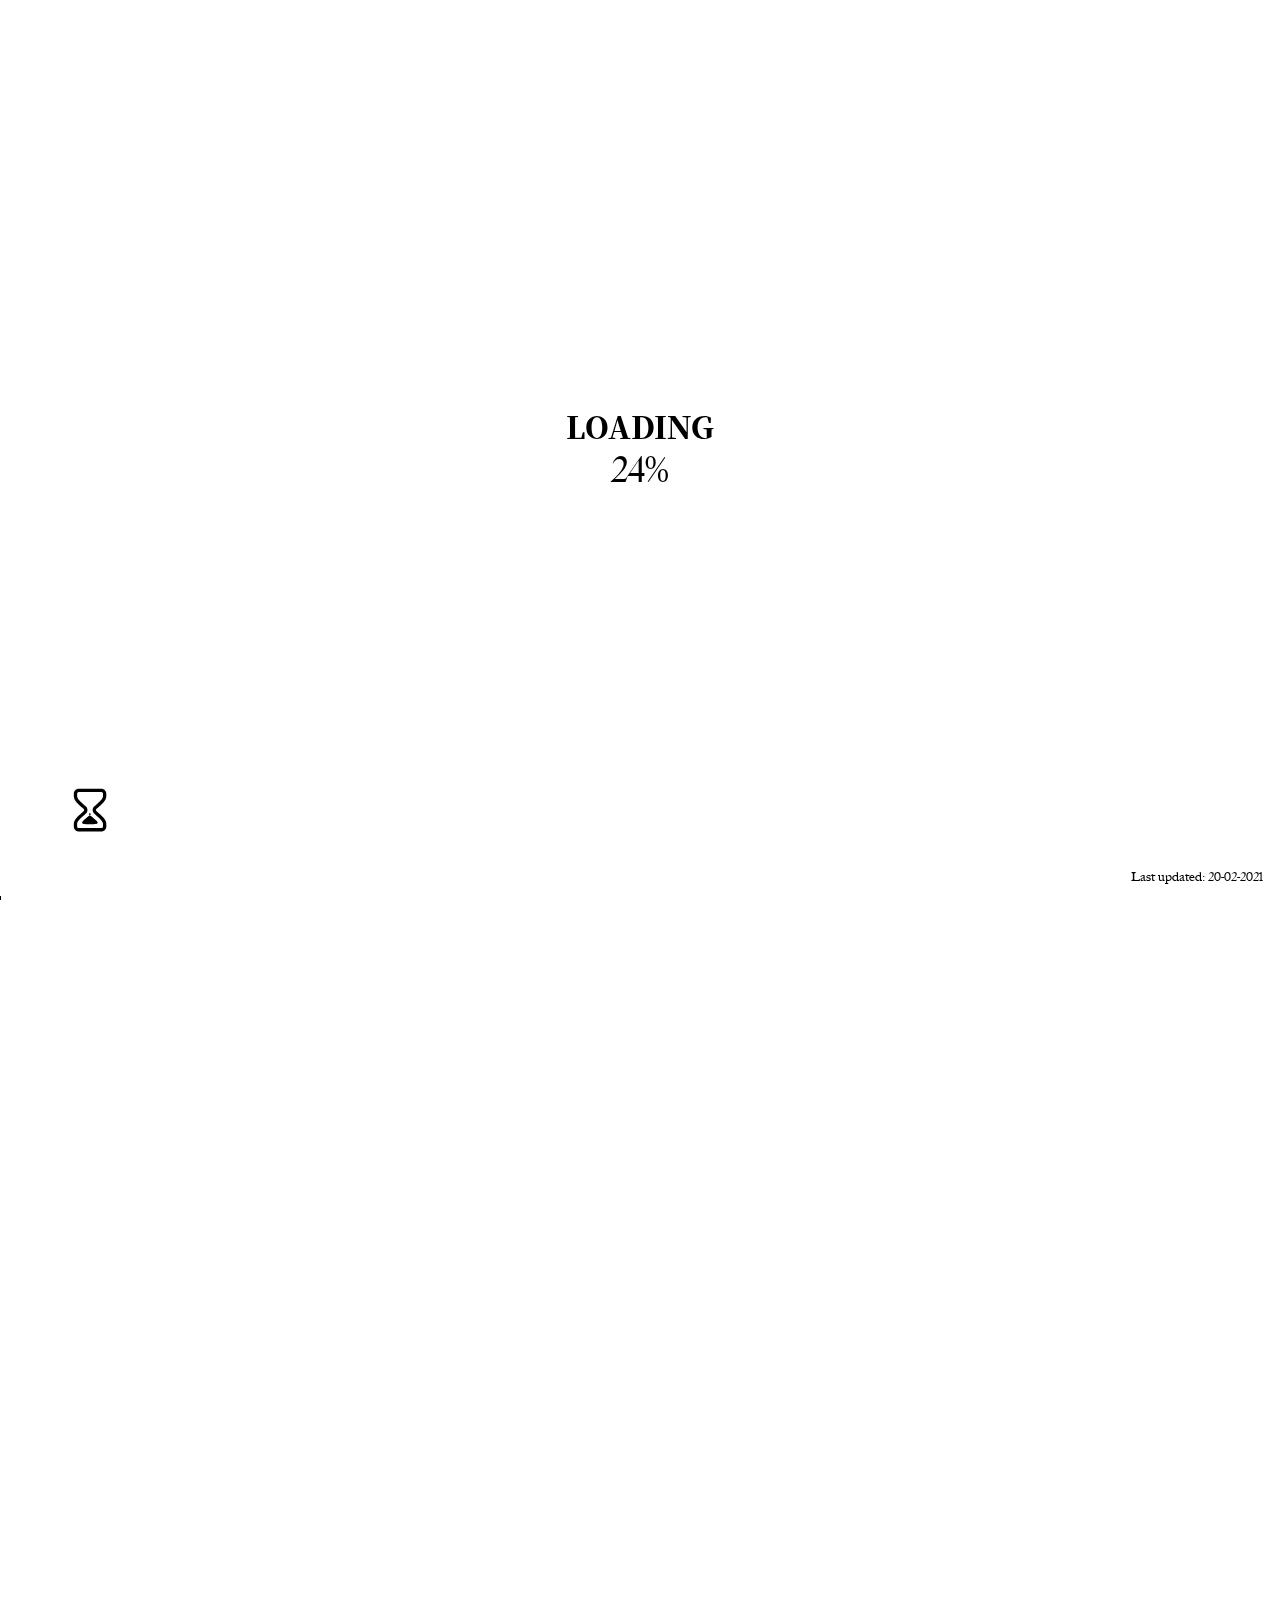
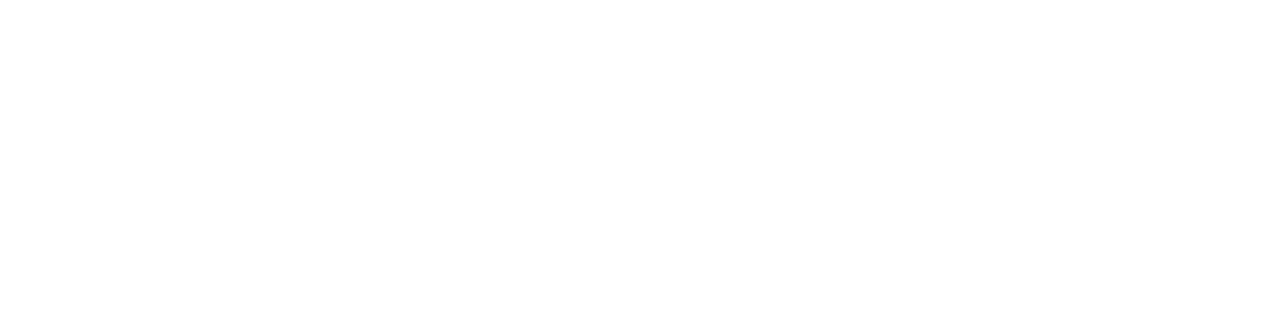
==== commit 77ffa8a8: "achive" ====
--- a/index.html
+++ b/index.html
@@ -282,7 +282,7 @@
             <!-- </video> -->
         </a>
 
-        <a class="Archive__Title" href="/archive/" data-link="true cs" data-lottie="eyeball" data-cursor_class="read_more_invert" data-hex="000000">
+        <a class="Archive__Title" href="https://derrickwzb.github.io/v1/" data-link="true cs" data-lottie="eyeball" data-cursor_class="read_more_invert" data-hex="000000">
             <span class="Archive__Title__Zh">舊作品</span>
             <span class="Archive__Title__En">Archive 2017&ndash;20</span>
         </a>
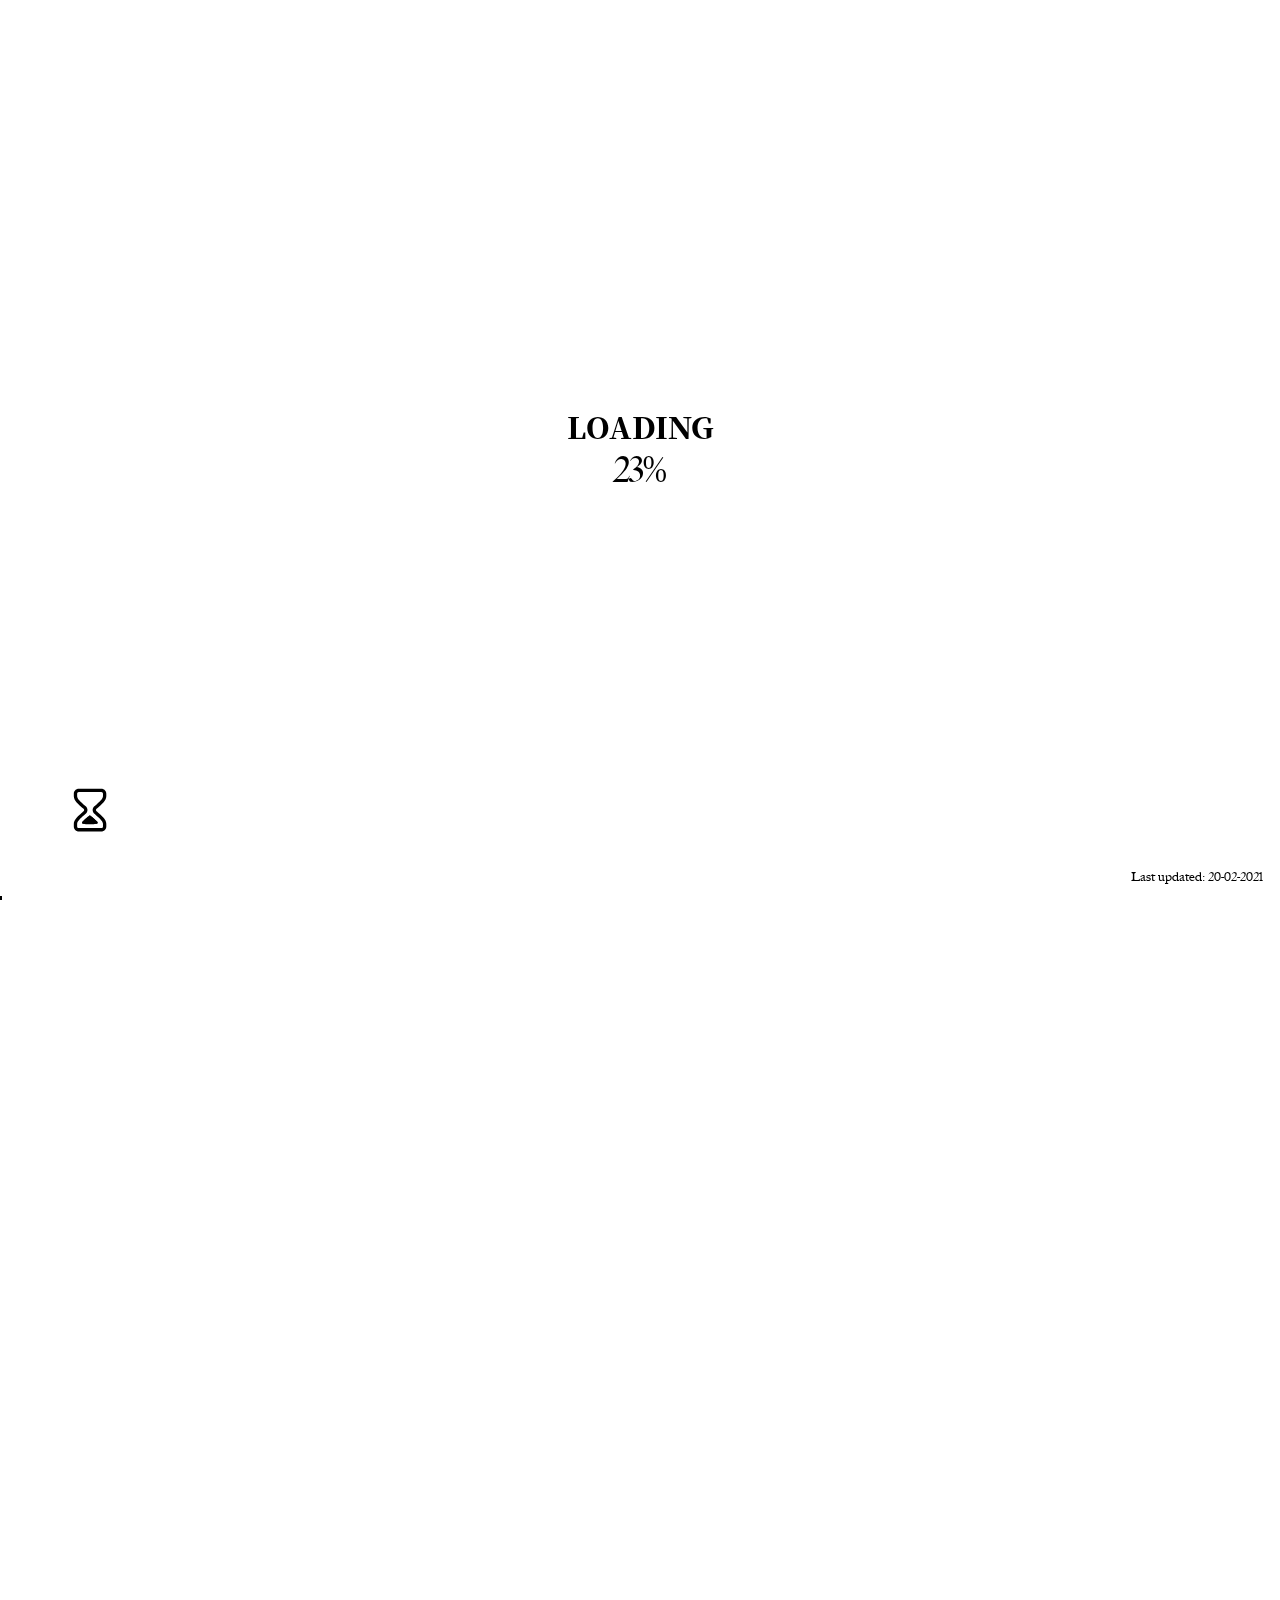
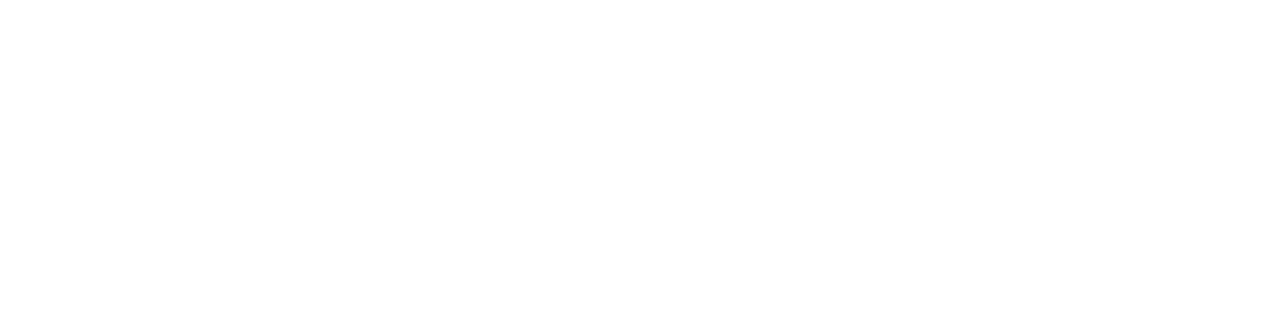
==== commit 91254cdf: "archive" ====
--- a/index.html
+++ b/index.html
@@ -282,7 +282,7 @@
             <!-- </video> -->
         </a>
 
-        <a class="Archive__Title" href="https://derrickwzb.github.io/v1/" data-link="true cs" data-lottie="eyeball" data-cursor_class="read_more_invert" data-hex="000000">
+        <a class="Archive__Title" href="/archive/" data-link="true cs" data-lottie="eyeball" data-cursor_class="read_more_invert" data-hex="000000">
             <span class="Archive__Title__Zh">舊作品</span>
             <span class="Archive__Title__En">Archive 2017&ndash;20</span>
         </a>
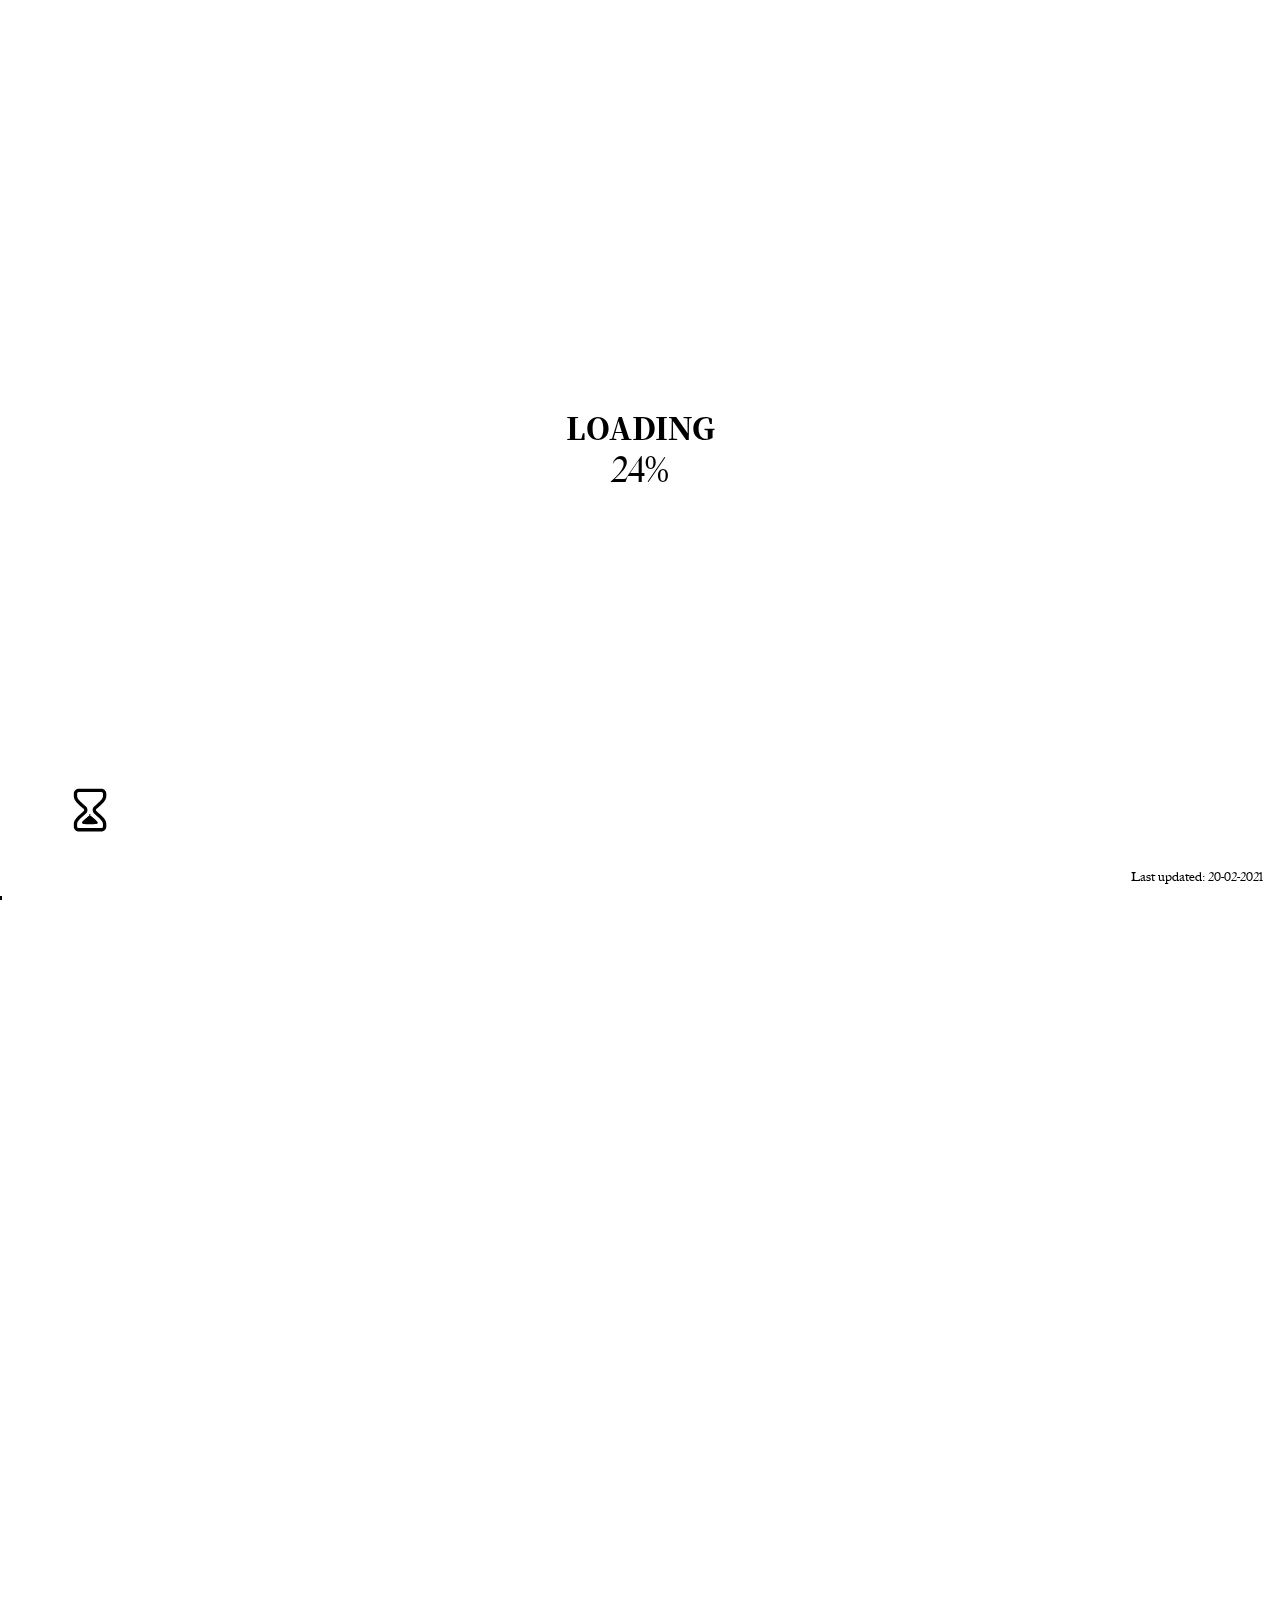
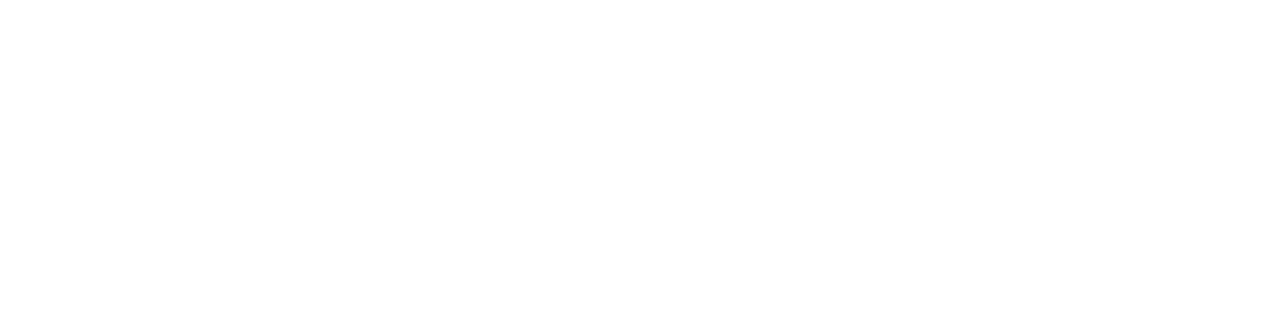
==== commit e671f2c2: "cobot" ====
--- a/index.html
+++ b/index.html
@@ -200,7 +200,7 @@
 <div id="section_chan_eayrs" class="Work">
 
 
-	<a class="Work__Client Work__Client--en" href="/cobotic/" data-link="true cs" data-lottie="eyeball" data-cursor_class="read_more" data-hex="193931">Binary Coffee<br><span>&nbsp;&nbsp;&nbsp;&nbsp;&nbsp;</span>@ Cobotic Lab</a>
+	<a class="Work__Client Work__Client--en" href="https://www.cobotic-lab.com/" data-link="true cs" data-lottie="eyeball" data-cursor_class="read_more" data-hex="193931">Binary Coffee<br><span>&nbsp;&nbsp;&nbsp;&nbsp;&nbsp;</span>@ Cobotic Lab</a>
 	
 
 	<p class="Work__Role">
@@ -208,7 +208,7 @@
 	</p>
 
 
-	<a class="Work__Media" href="/cobotic/" data-link="true cs" data-lottie="eyeball" data-cursor_class="read_more" data-inview="true" data-hex="193931">&nbsp;</a>
+	<a class="Work__Media" href="https://www.cobotic-lab.com/" data-link="true cs" data-lottie="eyeball" data-cursor_class="read_more" data-inview="true" data-hex="193931">&nbsp;</a>
 
 
 </div>
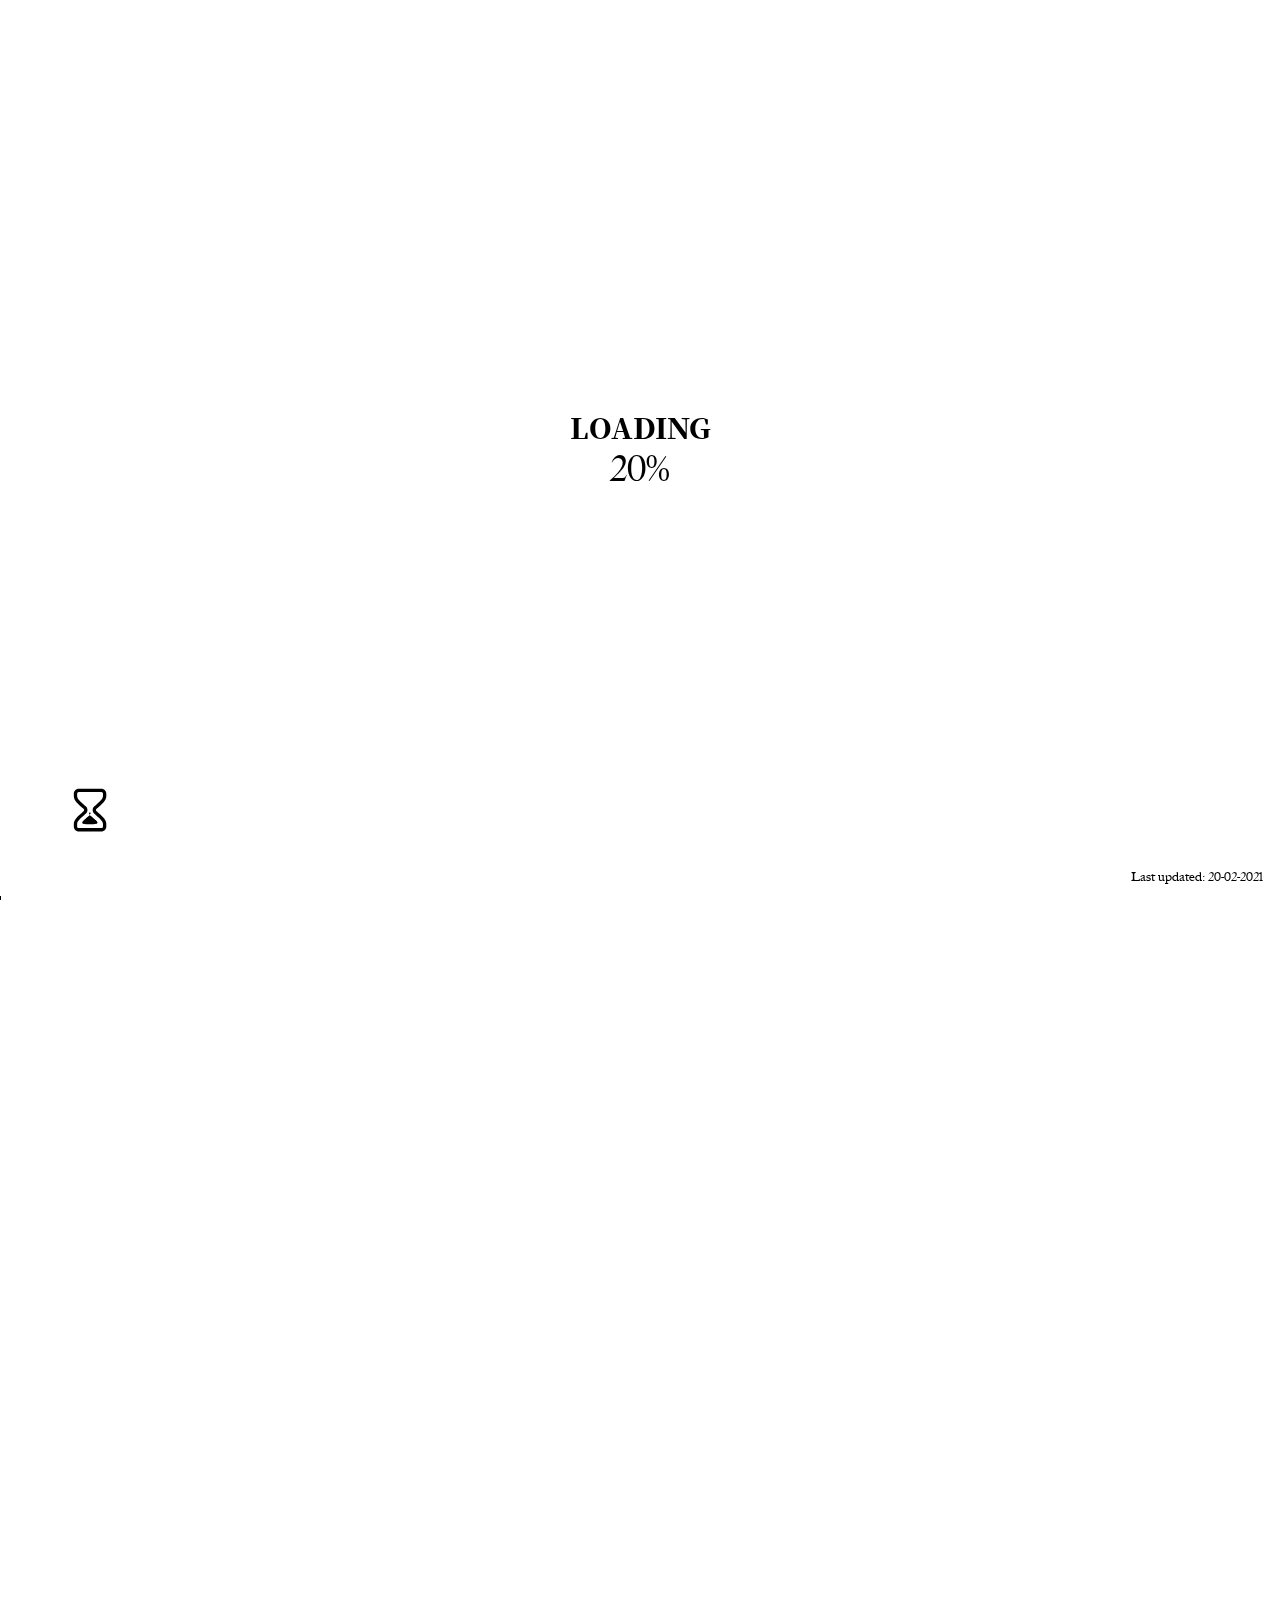
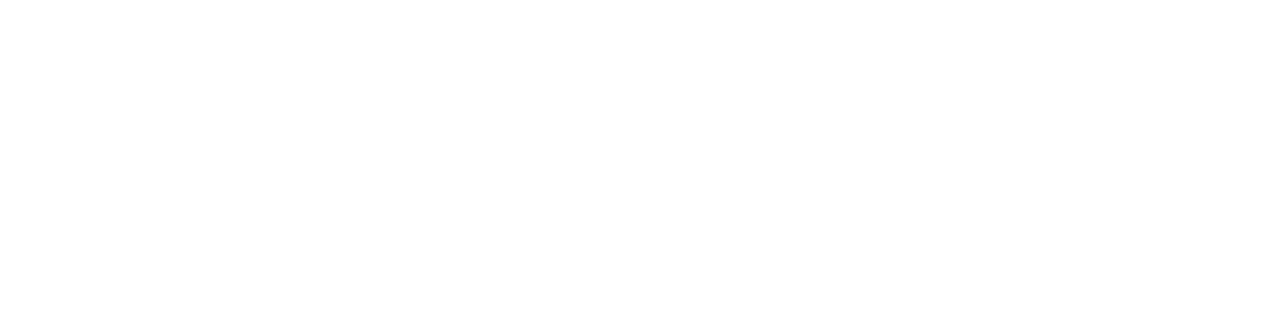
==== commit 97167d3c: "Update index.html" ====
--- a/index.html
+++ b/index.html
@@ -160,7 +160,7 @@
 
 		<p class="Home__Message Home__Message--en">Hi, my name is Derrick,
 			<br />
-			Co-Founder / CTO of AROSSOBENCH<br /> and Software Engineer at Cobotic Lab.</p>
+			Undergraduate<br /> at Digipen / Singapore Institute of Technology.</p>
 
 		<p class="Home__Message Home__Message--zh">Currently in Singapore.</p>
 
@@ -185,7 +185,7 @@
     </div>
 
 
-	<a class="Work__Client Work__Client--zh" href="https://arossobench.com/" data-link="true cs" data-lottie="eyeball" data-cursor_class="read_more" data-hex="FF8000">AROSSO BENCH<span class="Work__Client--zh__sub">XXL</span></a>
+	<a class="Work__Client Work__Client--zh" href="https://arossobench.com/" data-link="true cs" data-lottie="eyeball" data-cursor_class="read_more" data-hex="FF8000">AROSSO BENCH<span class="Work__Client--zh__sub">(DISSOLVED) </span></a>
 	
 
 	<p class="Work__Role">
@@ -208,7 +208,7 @@
 	</p>
 
 
-	<a class="Work__Media" href="https://www.cobotic-lab.com/" data-link="true cs" data-lottie="eyeball" data-cursor_class="read_more" data-inview="true" data-hex="193931">&nbsp;</a>
+	<a class="Work__Media" href="http://binarycoffee.co/" data-link="true cs" data-lottie="eyeball" data-cursor_class="read_more" data-inview="true" data-hex="193931">&nbsp;</a>
 
 
 </div>
@@ -340,7 +340,7 @@
 
 	<div class="About__Background--en">
 
-		<p>Hi, my name is Derrick. Co-Founder / CTO of AROSSOBENCH and Software Engineer at COBOTIC LAB AUTOMATION SINGAPORE.</p>
+		<p>Hi, my name is Derrick. Currently honing my skills at Digipen / Singapore Institute of Technology, majoring in Computer Science.</p>
 
 		<p>Born and raised in Malaysia, and currently building my empire in Singapore. Im a multidisciplinary developer with the main focus on bridging the gap between design and development.</p>
 
@@ -354,17 +354,6 @@
 
 
 	<div class="About__Background--zh">
-
-		<!--<p>大家好，我是麥國然。我出生在香港，十二歲時移民到美國佛羅里達州，現在居住在紐約。我在大學時是讀平面設計的，但多數我學的東西是從互聯網和我周圍的人。</p>
-
-		<p>我目前在<a data-link="true" data-cursor_class="link" href="https://ueno.co/">Ueno</a>擔任設計師。我非常幸運地能夠與很棒的人一起工作。如果您有興趣加入我們，求職時請使用推薦代碼kwok2019，哪我便能夠獲得推薦獎金。</p>
-
-		<p>我討厭獨自工作，如果你正在尋找合作機會，歡迎隨時與我聯繫交流，或者打個招呼。
-
-		<br />
-		<br />
-		<a data-link="true" data-cursor_class="link" href="mailto:hi@kwokyinmak.com">電郵</a> / <a data-link="true" data-cursor_class="link" href="https://www.instagram.com/kwokidile/">@kwokidile</a>
-		</p>-->
 
 
 	</div>
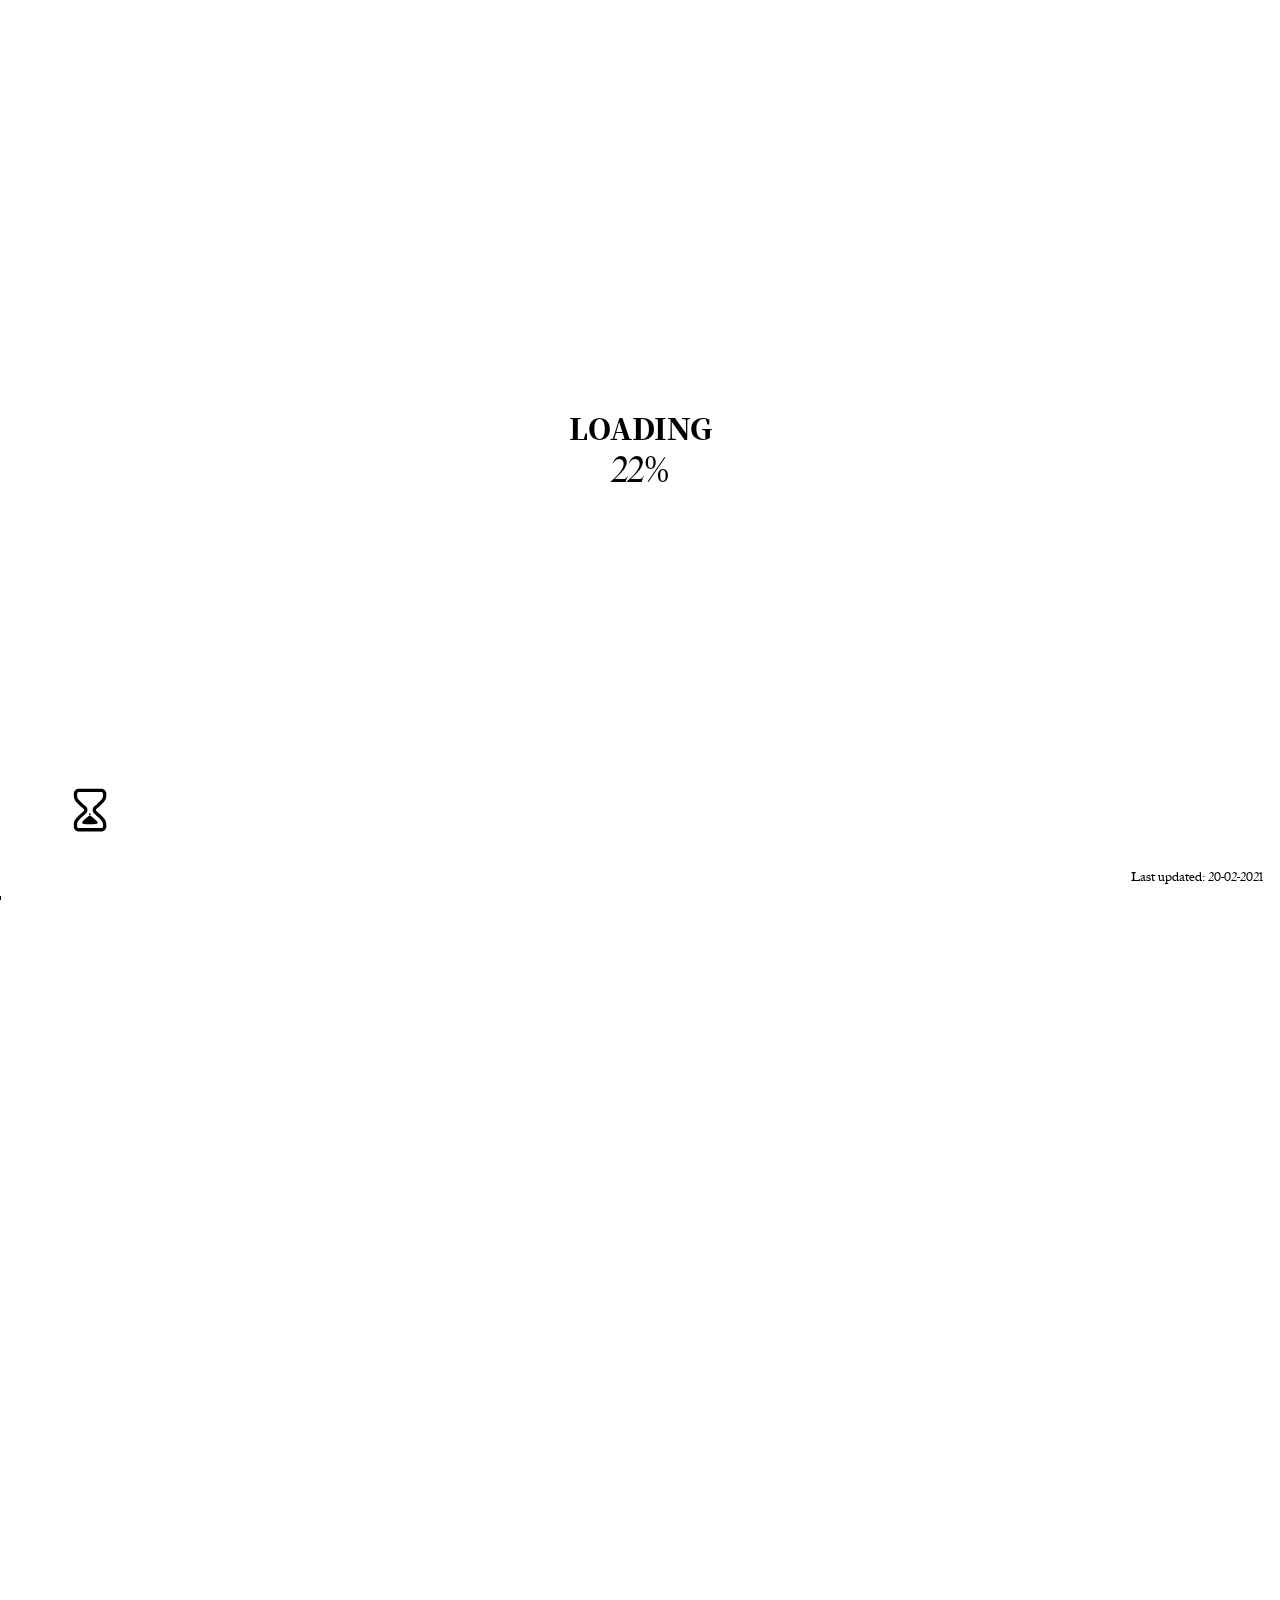
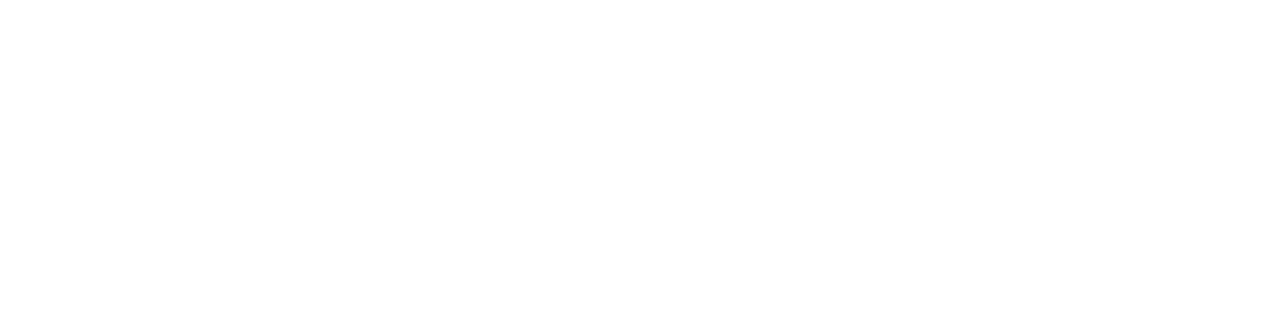
==== commit be7e6572: "update" ====
--- a/index.html
+++ b/index.html
@@ -146,18 +146,6 @@
 		<div class="Home__Word Home__Word--1"><p>鄔</p></div>
 		<div class="Home__Word Home__Word--2"><p>泽</p></div>
 		<div class="Home__Word Home__Word--3"><p>斌</p></div>
-
-	
-		
-
-		
-
-		<!--<div class="Home__Badge--pride">
-			<svg xmlns="http://www.w3.org/2000/svg" viewBox="0 0 90 60">
-  <path fill="#000" fill-rule="nonzero" d="M0 0h90v60H0V0zm44.508 29.54c-1.723-1.884-1.022-4.93 1.646-6.132 1.76-.792 3.183-4.051 1.88-6.077-1.162-1.809-.867-3.762 1.17-4.809-9.783-.67-14.465 12.256-5.066 17.07-.967-.768-1.705-1.924-2.08-3.29a7.188 7.188 0 0 1 .839-5.712l.22.139a6.924 6.924 0 0 0-.808 5.504c.381 1.387 1.183 2.58 2.2 3.308zm-.08-9.448l-.593.93-.214-1.082-1.068-.276.962-.539-.067-1.1.809.749 1.025-.404-.46 1 .7.851-1.095-.129zm.857 9.299c1.26-2.222 4.374-2.497 6.341-.33 1.297 1.43 4.836 1.775 6.36-.09 1.362-1.665 3.31-1.988 4.935-.374-2.386-9.51-16.125-9.97-17.799.457.43-1.156 1.302-2.216 2.486-2.995a7.188 7.188 0 0 1 5.692-.967l-.064.253a6.924 6.924 0 0 0-5.485.932c-1.2.79-2.089 1.922-2.466 3.114zm8.961-2.998l-1.067-.275.962-.538-.067-1.101.81.749 1.025-.404-.462 1 .701.85-1.094-.129-.593.93-.215-1.082zm-8.578 3.69c2.501.512 3.726 3.388 2.273 5.928-.959 1.676-.194 5.149 2.05 6.022 2.005.78 2.914 2.534 1.882 4.577 8.307-5.208 4.498-18.417-5.936-16.786 1.233.052 2.51.554 3.617 1.439a7.188 7.188 0 0 1 2.679 5.114l-.26.017a6.924 6.924 0 0 0-2.582-4.928c-1.123-.898-2.474-1.393-3.723-1.384zm5.62 7.596l-.068-1.1.809.75 1.026-.405-.462 1.001.701.85-1.094-.13-.592.93-.216-1.08-1.066-.277.961-.539zm-6.16-7.019c.286 2.538-2.072 4.591-4.936 3.995-1.89-.395-4.957 1.406-5.094 3.81-.122 2.148-1.509 3.554-3.772 3.204 7.52 6.292 18.906-1.413 14.131-10.832.332 1.189.249 2.558-.25 3.884a7.188 7.188 0 0 1-4.037 4.128l-.096-.242a6.924 6.924 0 0 0 3.889-3.978c.507-1.346.56-2.783.165-3.969zm-5.488 7.692l1.025-.403-.462 1 .701.851-1.095-.13-.592.93-.214-1.081-1.068-.276.962-.539-.067-1.1.81.748zm4.771-8.026c-2.325 1.056-5.006-.552-5.324-3.46-.209-1.92-2.869-4.28-5.198-3.667-2.08.547-3.846-.337-4.212-2.598-3.66 9.097 7.185 17.544 14.668 10.092-1.028.683-2.356 1.028-3.772.962a7.188 7.188 0 0 1-5.173-2.563l.201-.167a6.924 6.924 0 0 0 4.985 2.47c1.436.066 2.82-.327 3.825-1.07zM35.4 27.483l.7.85-1.094-.13-.592.93-.215-1.082-1.067-.276.962-.537-.068-1.1.81.747 1.025-.403-.461 1.001z"/>
-</svg>		</div>-->
-
-
 		<p class="Home__Message Home__Message--en">Hi, my name is Derrick,
 			<br />
 			Undergraduate<br /> at Digipen / Singapore Institute of Technology.</p>
@@ -185,7 +173,7 @@
     </div>
 
 
-	<a class="Work__Client Work__Client--zh" href="https://arossobench.com/" data-link="true cs" data-lottie="eyeball" data-cursor_class="read_more" data-hex="FF8000">AROSSO BENCH<span class="Work__Client--zh__sub">(DISSOLVED) </span></a>
+	<a class="Work__Client Work__Client--zh" href="https://saintbackhome.github.io/" data-link="true cs" data-lottie="eyeball" data-cursor_class="read_more" data-hex="FF8000">AROSSO BENCH<span class="Work__Client--zh__sub">(DISSOLVED) </span></a>
 	
 
 	<p class="Work__Role">
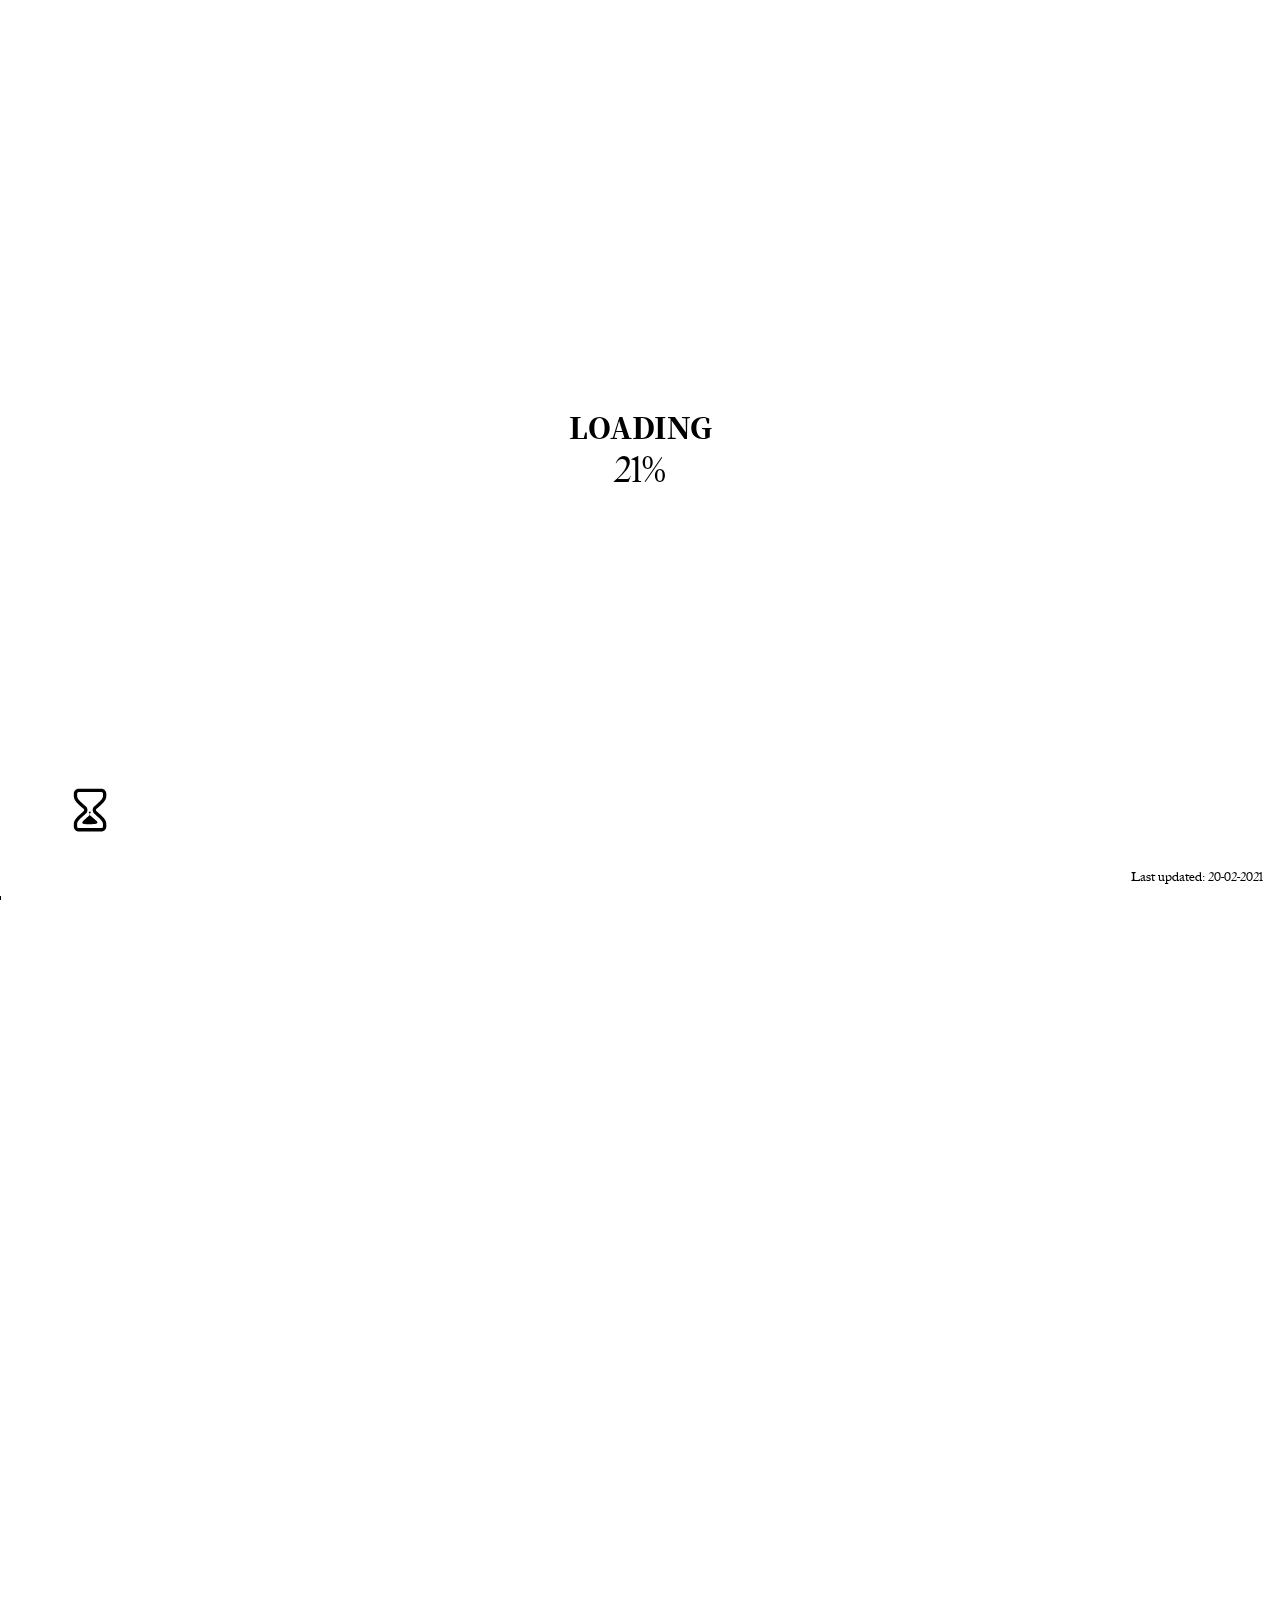
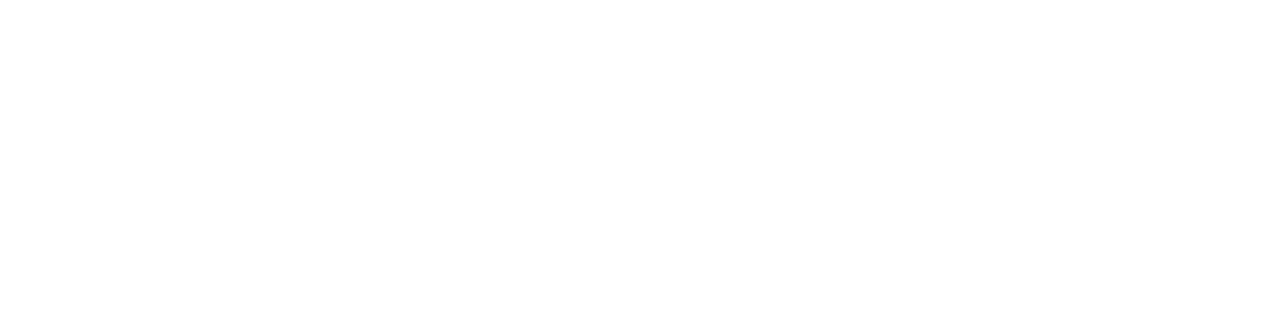
==== commit 6545ce50: "Update index.html" ====
--- a/index.html
+++ b/index.html
@@ -173,11 +173,11 @@
     </div>
 
 
-	<a class="Work__Client Work__Client--zh" href="https://saintbackhome.github.io/" data-link="true cs" data-lottie="eyeball" data-cursor_class="read_more" data-hex="FF8000">AROSSO BENCH<span class="Work__Client--zh__sub">(DISSOLVED) </span></a>
+	<a class="Work__Client Work__Client--zh" href="https://saintbackhome.github.io/" data-link="true cs" data-lottie="eyeball" data-cursor_class="read_more" data-hex="FF8000">AROSSO BENCH</a>
 	
 
 	<p class="Work__Role">
-		<span class="Work__Role__en">CTO</span><span class="Work__Role__dash">&nbsp;</span><span class="Work__Role__zh">CO-FOUNDER</span>
+		<span class="Work__Role__en">CO-FOUNDER</span><span class="Work__Role__dash">&nbsp;
 	</p>
 
 
@@ -451,7 +451,7 @@
 
 			<div class="Thanks__Description">
 						<p class="Thanks__Description__Message">多謝曬大家</p>
-					</div><p class="Thanks__Name">EVERYONE</p><p class="Thanks__Name">EVERYONE</p><p class="Thanks__Name">EVERYONE</p><p class="Thanks__Name">ADOBE</p><p class="Thanks__Name">YOUR MOM</p><p class="Thanks__Name">YOUR UNCLE</p><p class="Thanks__Name">EVERYONE</p><p class="Thanks__Name">AROSSOBENCH</p><p class="Thanks__Name">Your neighbour's dog</p><p class="Thanks__Name">DISNEY FILMS</p><p class="Thanks__Name">EVERYONE</p><p class="Thanks__Name">ROCHESTER PARK</p><p class="Thanks__Name">SPSSC</p><p class="Thanks__Name">EVERYONE</p><p class="Thanks__Name">2017 MEMES</p><p class="Thanks__Name">GITHUB</p><p class="Thanks__Name">EVERYONE</p><p class="Thanks__Name">MY ENEMIES</p><p class="Thanks__Name">EVERYONE</p><p class="Thanks__Name">EVERYONE</p><p class="Thanks__Name">MASAMS</p><p class="Thanks__Name">EVERYONE</p><p class="Thanks__Name">EVERYONE</p><p class="Thanks__Name">STACKOVERFLOW</p><p class="Thanks__Name">EVERYONE</p><p class="Thanks__Name">EVERYONE</p><p class="Thanks__Name">Mother</p><p class="Thanks__Name">EVERYONE</p><p class="Thanks__Name">DEEZ NUTS</p><p class="Thanks__Name">EVERYONE</p><p class="Thanks__Name">EVERYONE</p><p class="Thanks__Name">Dota 2</p><p class="Thanks__Name">TIKTOK</p><p class="Thanks__Name">DUNHILL</p><p class="Thanks__Name">EVERYONE</p><p class="Thanks__Name">NICK VUJICIC</p><p class="Thanks__Name">MR.FANTASTIC</p><p class="Thanks__Name">EVERYONE</p><p class="Thanks__Name">EVERYONE</p><p class="Thanks__Name">EVERYONE</p><p class="Thanks__Name">GENEVIEVE</p><p class="Thanks__Name">SPOTIFY</p><p class="Thanks__Name">EVERYONE</p><p class="Thanks__Name">KANYE</p><p class="Thanks__Name">EVERYONE</p><p class="Thanks__Name">DeviantArt</p><p class="Thanks__Name">EVERYONE</p><p class="Thanks__Name">PUBG</p><p class="Thanks__Name">EVERYONE</p><p class="Thanks__Name">85785</p><p class="Thanks__Name">EVERYONE</p><p class="Thanks__Name">HANNAH MONTANA</p>
+					</div><p class="Thanks__Name">EVERYONE</p><p class="Thanks__Name">EVERYONE</p><p class="Thanks__Name">EVERYONE</p><p class="Thanks__Name">EVERYONE</p><p class="Thanks__Name">AROSSOBENCH</p><p class="Thanks__Name">Your neighbour's dog</p><p class="Thanks__Name">DISNEY FILMS</p><p class="Thanks__Name">EVERYONE</p><p class="Thanks__Name">ROCHESTER PARK</p><p class="Thanks__Name">SPSSC</p><p class="Thanks__Name">EVERYONE</p><p class="Thanks__Name">2017 MEMES</p><p class="Thanks__Name">GITHUB</p><p class="Thanks__Name">EVERYONE</p><p class="Thanks__Name">MY ENEMIES</p><p class="Thanks__Name">EVERYONE</p><p class="Thanks__Name">EVERYONE</p><p class="Thanks__Name">MASAMS</p><p class="Thanks__Name">EVERYONE</p><p class="Thanks__Name">EVERYONE</p><p class="Thanks__Name">STACKOVERFLOW</p><p class="Thanks__Name">EVERYONE</p><p class="Thanks__Name">EVERYONE</p><p class="Thanks__Name">Mother</p><p class="Thanks__Name">EVERYONE</p><p class="Thanks__Name">DEEZ NUTS</p><p class="Thanks__Name">EVERYONE</p><p class="Thanks__Name">EVERYONE</p><p class="Thanks__Name">Dota 2</p><p class="Thanks__Name">TIKTOK</p><p class="Thanks__Name">DUNHILL</p><p class="Thanks__Name">EVERYONE</p><p class="Thanks__Name">NICK VUJICIC</p><p class="Thanks__Name">MR.FANTASTIC</p><p class="Thanks__Name">EVERYONE</p><p class="Thanks__Name">EVERYONE</p><p class="Thanks__Name">EVERYONE</p><p class="Thanks__Name">GENEVIEVE</p><p class="Thanks__Name">SPOTIFY</p><p class="Thanks__Name">EVERYONE</p><p class="Thanks__Name">KANYE</p><p class="Thanks__Name">EVERYONE</p><p class="Thanks__Name">DeviantArt</p><p class="Thanks__Name">EVERYONE</p><p class="Thanks__Name">PUBG</p><p class="Thanks__Name">EVERYONE</p><p class="Thanks__Name">85785</p><p class="Thanks__Name">EVERYONE</p><p class="Thanks__Name">HANNAH MONTANA</p>
 		</div>
 
 
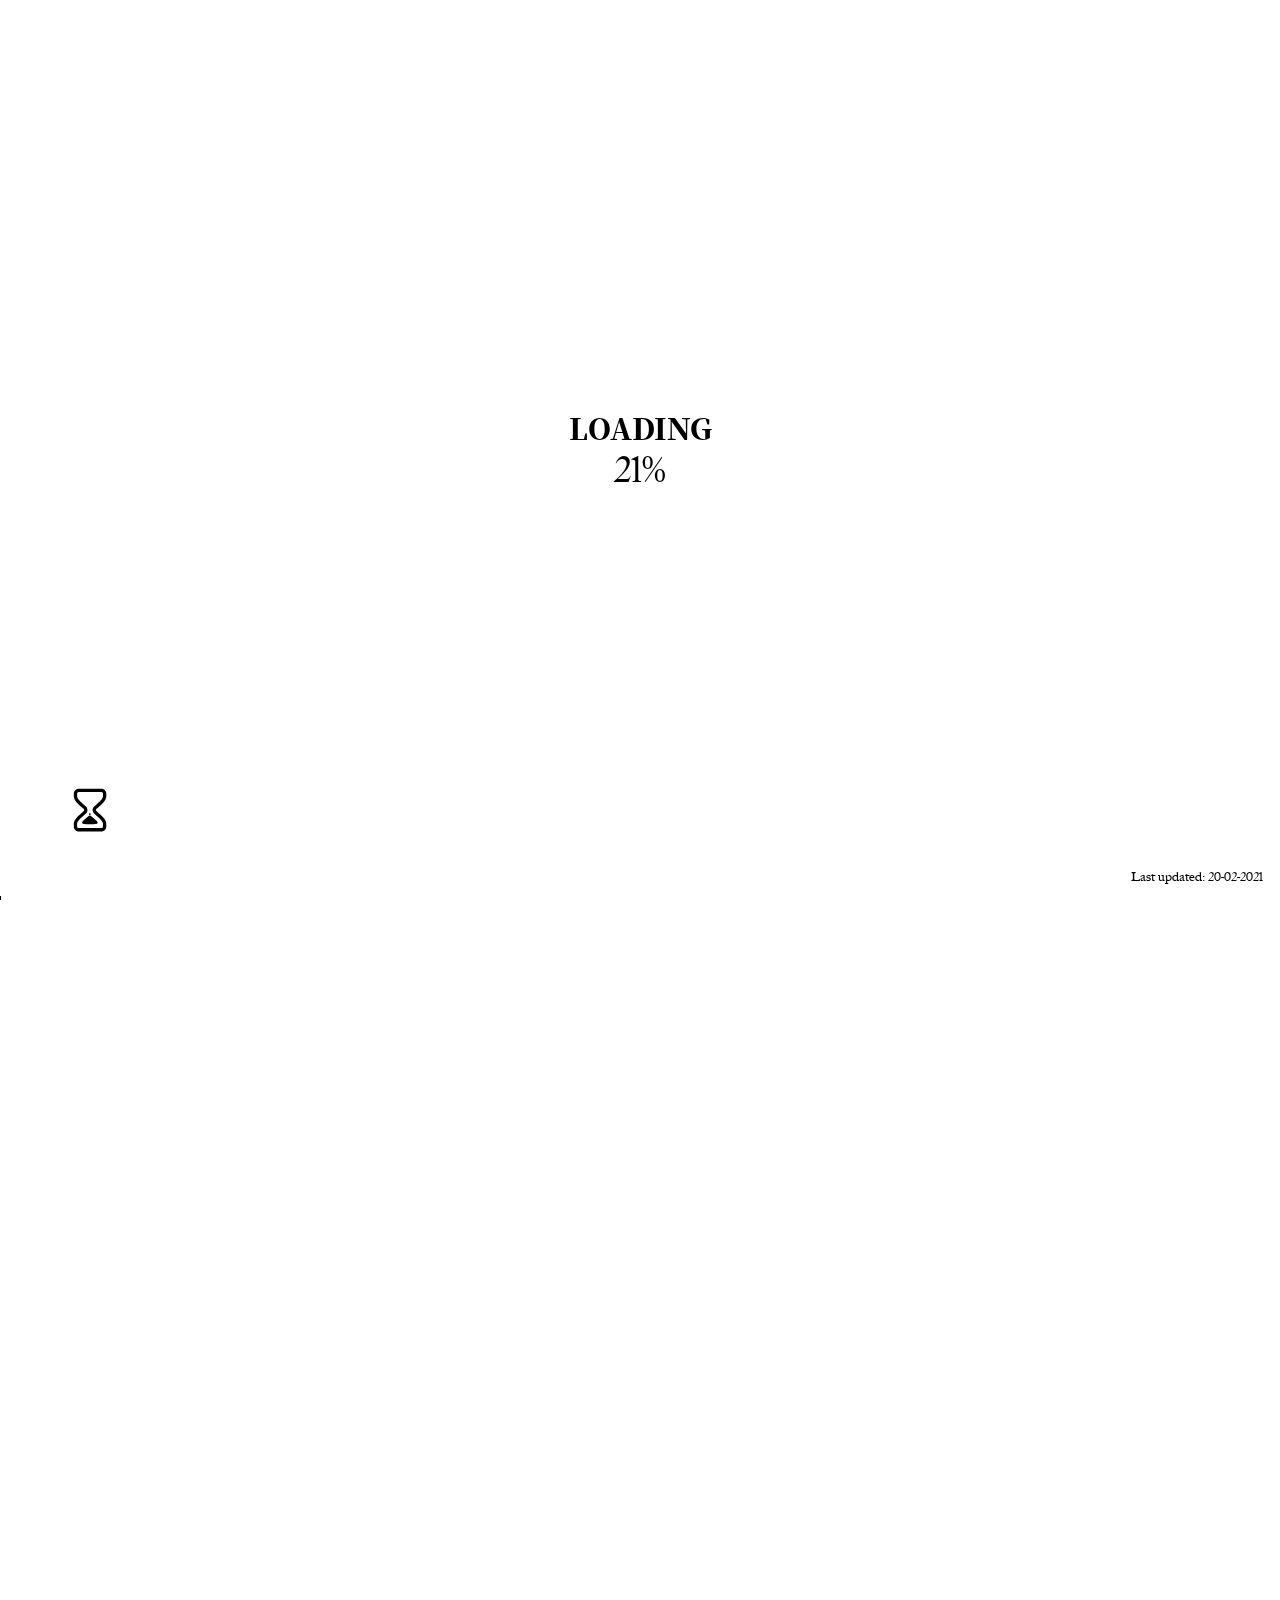
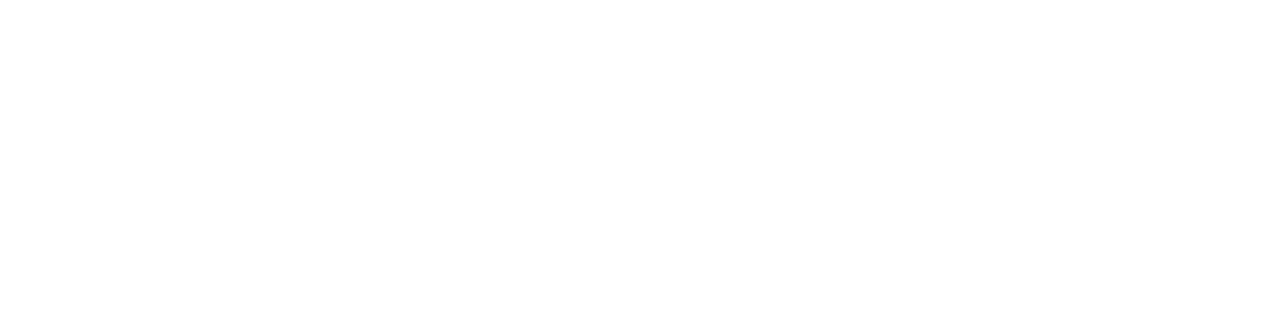
==== commit a36359dd: "Update index.html" ====
--- a/index.html
+++ b/index.html
@@ -181,7 +181,7 @@
 	</p>
 
 
-	<a class="Work__Media" href="https://arossobench.com/" data-link="true cs" data-lottie="eyeball" data-cursor_class="read_more_invert" data-inview="true" data-hex="FF8000">&nbsp;</a>
+	<a class="Work__Media" href="https://saintbackhome.github.io/" data-link="true cs" data-lottie="eyeball" data-cursor_class="read_more_invert" data-inview="true" data-hex="FF8000">&nbsp;</a>
 
 
 </div>		
